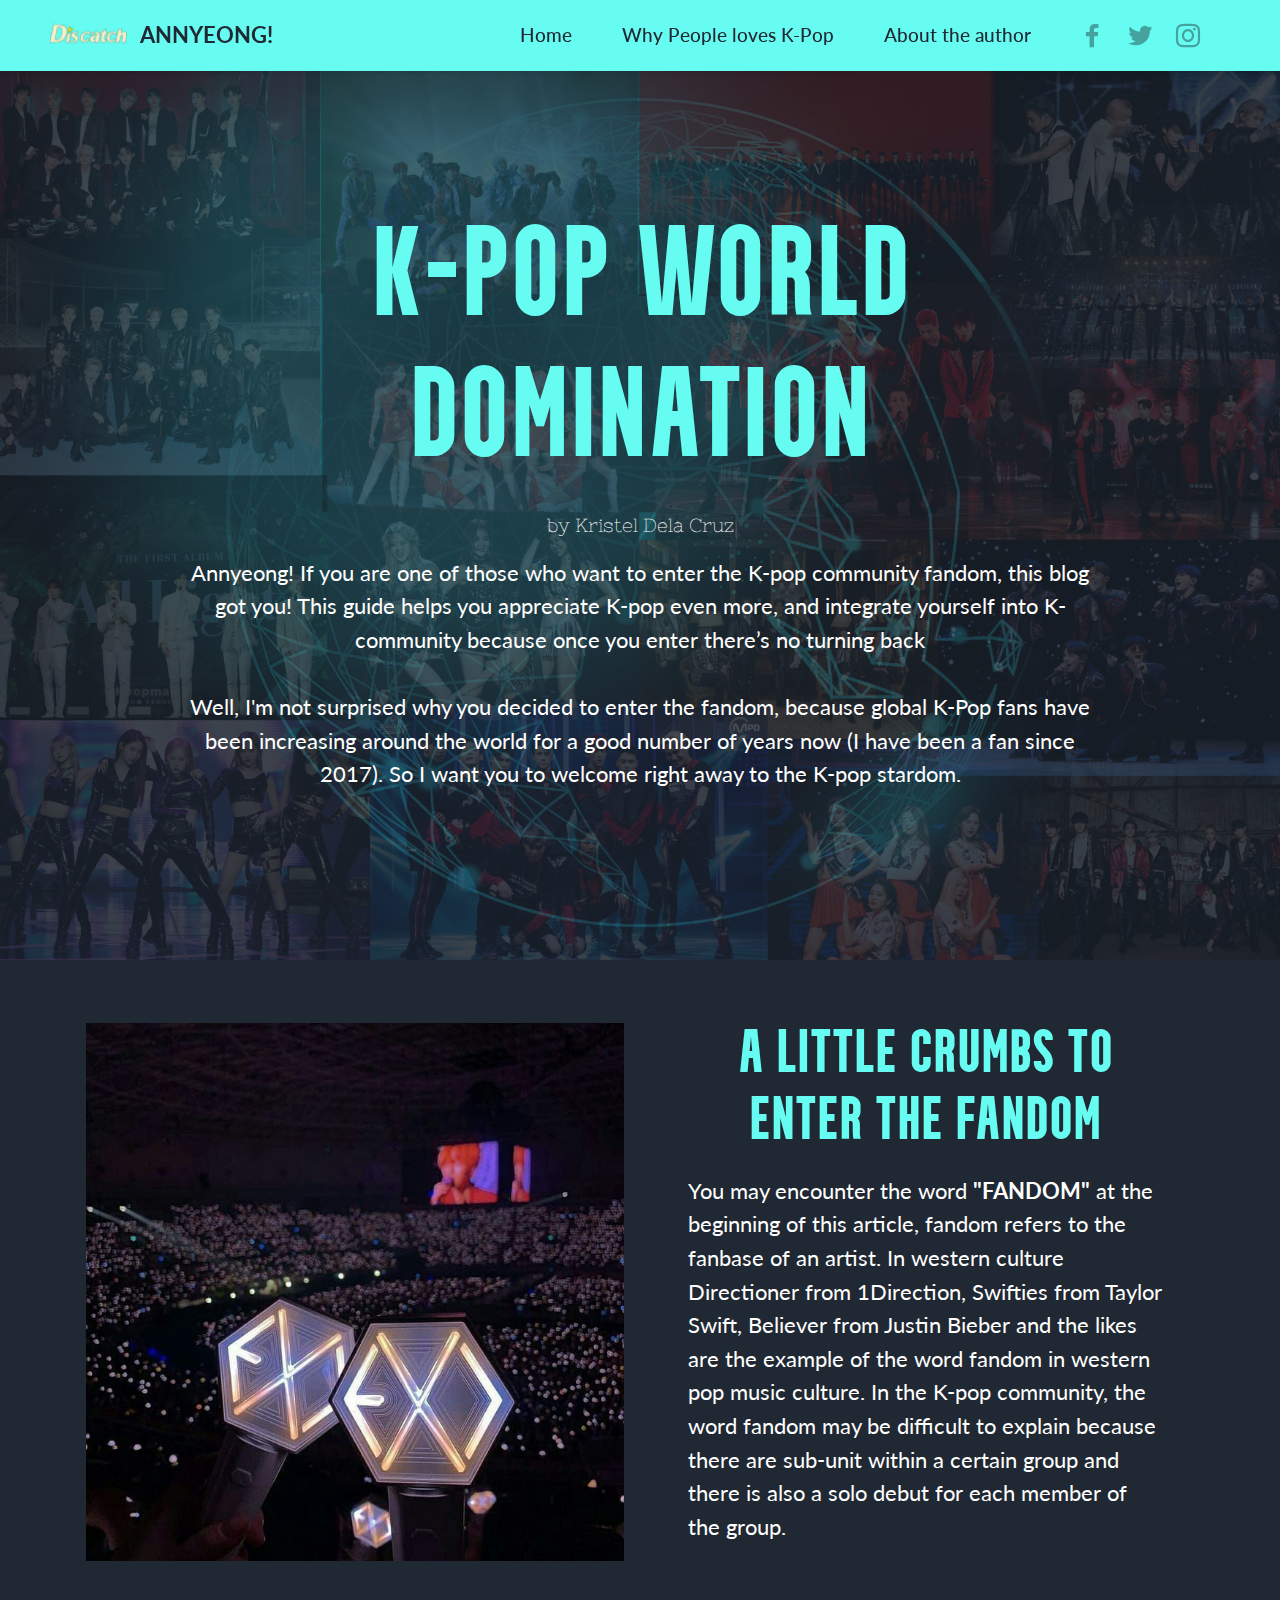
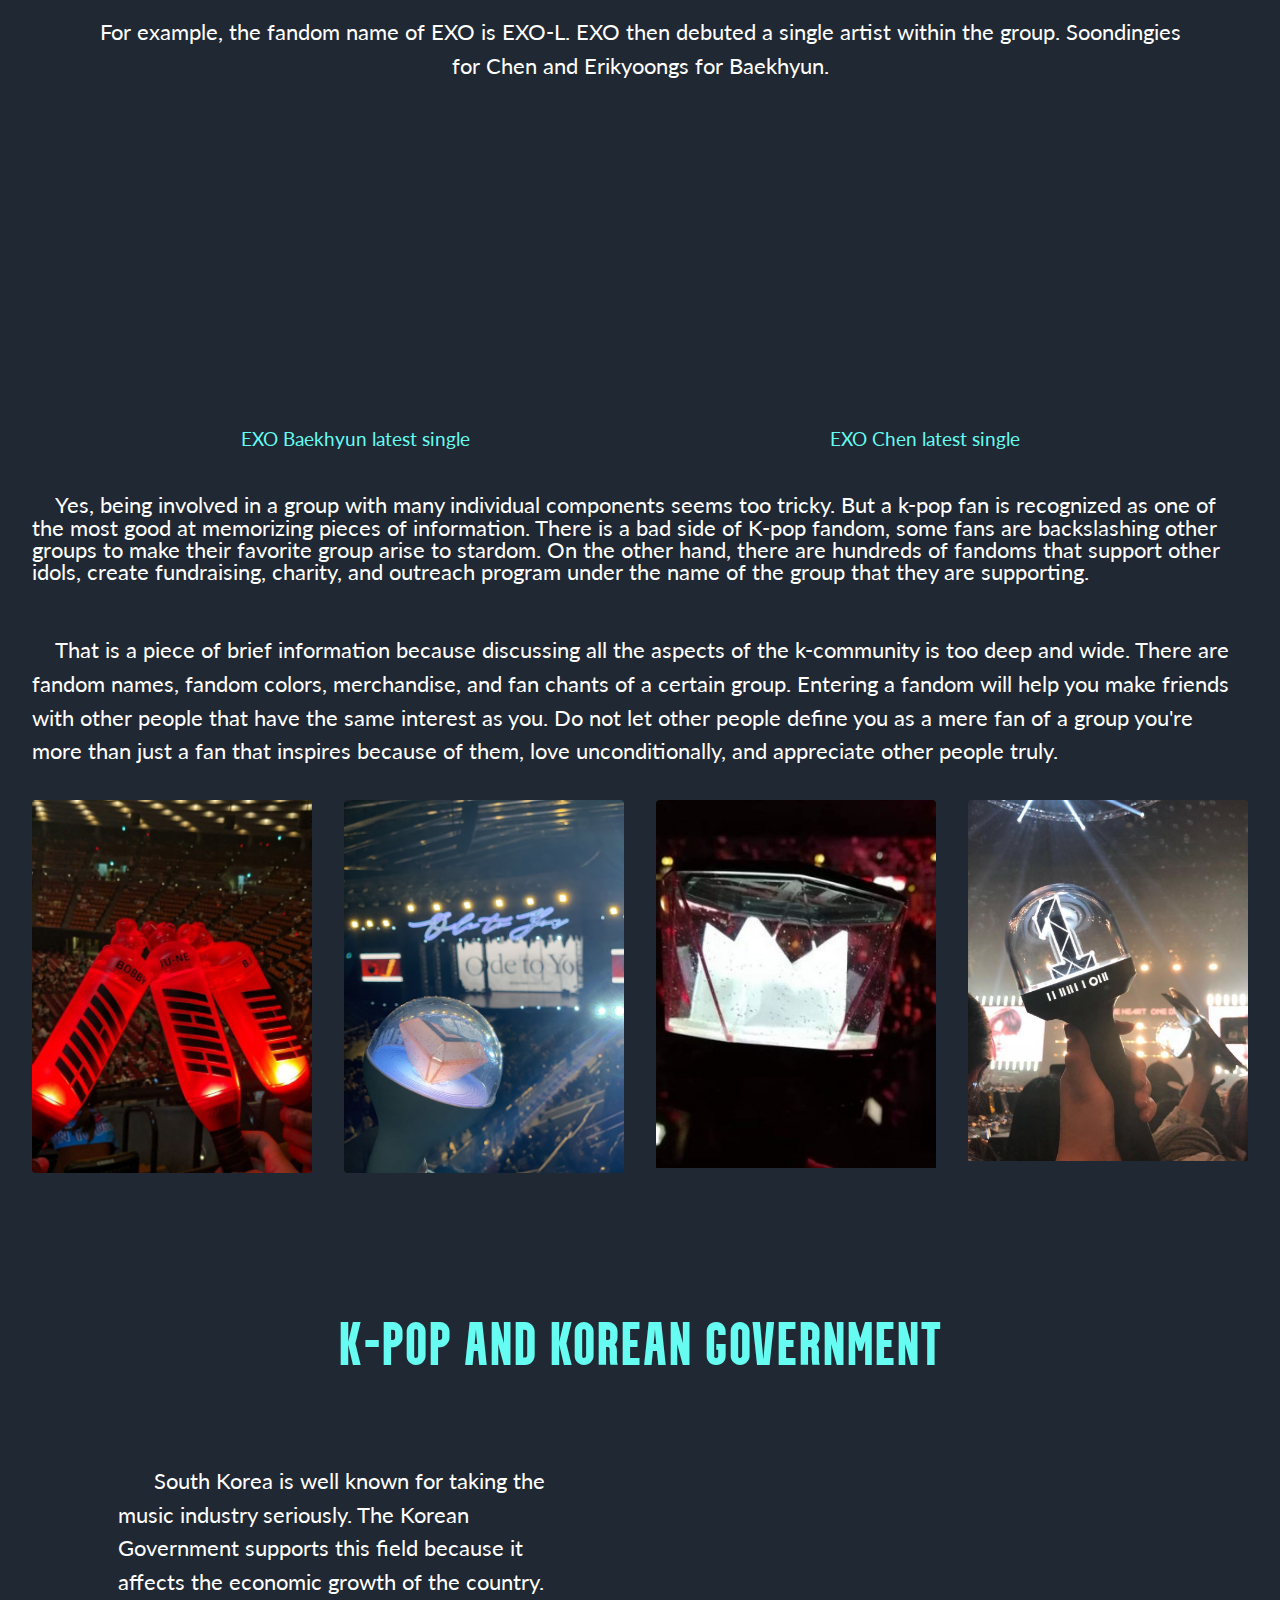
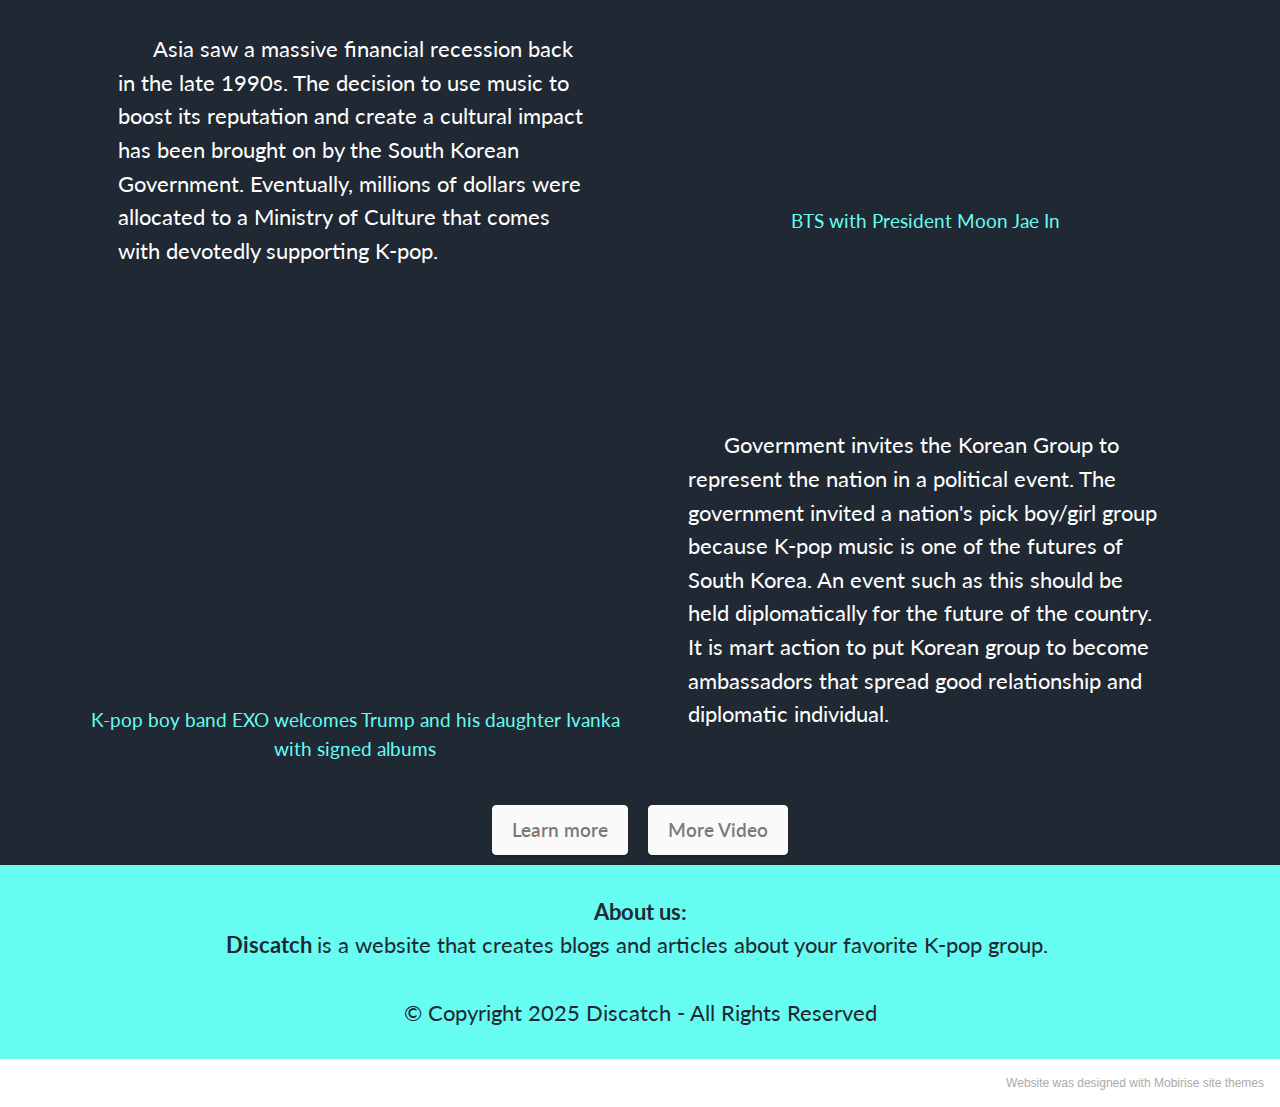
==== index.html @ 92b26554 "create github pages" ====
<!DOCTYPE html>
<html  >
<head>
  <!-- Site made with Mobirise Website Builder v5.3.5, https://mobirise.com -->
  <meta charset="UTF-8">
  <meta http-equiv="X-UA-Compatible" content="IE=edge">
  <meta name="generator" content="Mobirise v5.3.5, mobirise.com">
  <meta name="viewport" content="width=device-width, initial-scale=1, minimum-scale=1">
  <link rel="shortcut icon" href="assets/images/untitled-1-78x59.png" type="image/x-icon">
  <meta name="description" content="">
  
  
  <title>Home</title>
  <link rel="stylesheet" href="assets/tether/tether.min.css">
  <link rel="stylesheet" href="assets/bootstrap/css/bootstrap.min.css">
  <link rel="stylesheet" href="assets/bootstrap/css/bootstrap-grid.min.css">
  <link rel="stylesheet" href="assets/bootstrap/css/bootstrap-reboot.min.css">
  <link rel="stylesheet" href="assets/dropdown/css/style.css">
  <link rel="stylesheet" href="assets/socicon/css/styles.css">
  <link rel="stylesheet" href="assets/theme/css/style.css">
  <link href="assets/fonts/style.css" rel="stylesheet">
  <link rel="preload" href="https://fonts.googleapis.com/css?family=Nixie+One:400&display=swap" as="style" onload="this.onload=null;this.rel='stylesheet'">
  <noscript><link rel="stylesheet" href="https://fonts.googleapis.com/css?family=Nixie+One:400&display=swap"></noscript>
  <link rel="preload" href="https://fonts.googleapis.com/css?family=Lato:100,100i,300,300i,400,400i,700,700i,900,900i&display=swap" as="style" onload="this.onload=null;this.rel='stylesheet'">
  <noscript><link rel="stylesheet" href="https://fonts.googleapis.com/css?family=Lato:100,100i,300,300i,400,400i,700,700i,900,900i&display=swap"></noscript>
  <link rel="preload" as="style" href="assets/mobirise/css/mbr-additional.css"><link rel="stylesheet" href="assets/mobirise/css/mbr-additional.css" type="text/css">
  
  
  
  
</head>
<body>
  
  <section class="menu menu1 cid-svBrUiDhOz" once="menu" id="menu1-0">
    

    <nav class="navbar navbar-dropdown navbar-fixed-top navbar-expand-lg">
        <div class="container-fluid">
            <div class="navbar-brand">
                <span class="navbar-logo">
                    <a href="https://mobiri.se">
                        <img src="assets/images/untitled-1-78x59.png" alt="Mobirise" style="height: 3rem;">
                    </a>
                </span>
                <span class="navbar-caption-wrap"><a class="navbar-caption text-primary display-7" href="https://mobiri.se">ANNYEONG!</a></span>
            </div>
            <button class="navbar-toggler" type="button" data-toggle="collapse" data-target="#navbarSupportedContent" aria-controls="navbarNavAltMarkup" aria-expanded="false" aria-label="Toggle navigation">
                <div class="hamburger">
                    <span></span>
                    <span></span>
                    <span></span>
                    <span></span>
                </div>
            </button>
            <div class="collapse navbar-collapse" id="navbarSupportedContent">
                <ul class="navbar-nav nav-dropdown nav-right" data-app-modern-menu="true"><li class="nav-item"><a class="nav-link link text-primary display-4" href="index.html">Home</a></li>
                    <li class="nav-item"><a class="nav-link link text-primary display-4" href="page1.html">Why People loves K-Pop</a></li>
                    <li class="nav-item"><a class="nav-link link text-primary display-4" href="page2.html">About the author</a>
                    </li></ul>
                <div class="icons-menu">
                    <a class="iconfont-wrapper" href="https://www.facebook.com/kristelann.delacruz.7/" target="_blank">
                        <span class="p-2 mbr-iconfont socicon-facebook socicon"></span>
                    </a>
                    <a class="iconfont-wrapper" href="https://twitter.com/ooh_telly" target="_blank">
                        <span class="p-2 mbr-iconfont socicon-twitter socicon"></span>
                    </a>
                    <a class="iconfont-wrapper" href="https://www.instagram.com/ooh_telly/" target="_blank">
                        <span class="p-2 mbr-iconfont socicon-instagram socicon"></span>
                    </a>
                    
                </div>
                
            </div>
        </div>
    </nav>
</section>

<section class="header13 cid-svBrY1LRWB mbr-fullscreen" id="header13-1">

    

    <div class="mbr-overlay" style="opacity: 0.7; background-color: rgb(32, 40, 51);"></div>

    <div class="align-center container">
        <div class="row justify-content-center">
            <div class="col-12 col-lg-10">
                <h1 class="mbr-section-title mbr-fonts-style mb-3 display-1"><strong>K-POP WORLD DOMINATION</strong></h1>
                <h2 class="mbr-section-subtitle mbr-fonts-style mb-3 display-5">by Kristel Dela Cruz</h2>
                <p class="mbr-text mbr-fonts-style mb-3 display-7">Annyeong! If you are one of those who want to enter the K-pop community fandom, this blog got you! This guide helps you appreciate K-pop even more, and integrate yourself into K-community because once you enter there’s no turning back<br><br>	Well, I'm not surprised why you decided to enter the fandom, because global K-Pop fans have been increasing around the world for a good number of years now (I have been a fan since 2017). So I want you to welcome right away to the K-pop stardom.</p>
                
                
            </div>
        </div>
    </div>
</section>

<section class="image1 cid-svWjV3F7Pj" id="image1-8">
    

    

    <div class="container">
        <div class="row align-items-center">
            <div class="col-12 col-lg-6">
                <div class="image-wrapper">
                    <img src="assets/images/f3f3897c3573fe9ae7c4504aaddc9531-736x736.jpg" alt="Mobirise">
                    
                </div>
            </div>
            <div class="col-12 col-lg">
                <div class="text-wrapper">
                    <h3 class="mbr-section-title mbr-fonts-style mb-3 display-2"><strong>A LITTLE CRUMBS TO ENTER THE FANDOM</strong></h3>
                    <p class="mbr-text mbr-fonts-style display-7">You may encounter the word <strong>"FANDOM"</strong> at the beginning of this article, fandom refers to the fanbase of an artist. In western culture Directioner from 1Direction, Swifties from Taylor Swift, Believer from Justin Bieber and the likes are the example of the word fandom in western pop music culture. In the K-pop community, the word fandom may be difficult to explain because there are sub-unit within a certain group and there is also a solo debut for each member of the group.&nbsp;</p>
                </div>
            </div>
        </div>
    </div>
</section>

<section class="video3 cid-svWmVgVjGH" id="video3-c">
    
    
    <div class="container">
        <div class="mbr-section-head">
            
            <h5 class="mbr-section-subtitle mbr-fonts-style mb-0 mt-2 display-7">For example, the fandom name of EXO is EXO-L. EXO then debuted a single artist within the group. Soondingies for Chen and Erikyoongs for Baekhyun.</h5>
        </div>
        <div class="row mt-4">
            <div class="col-12 col-md-6 video-block">
                <div class="video-wrapper"><iframe class="mbr-embedded-video" src="https://www.youtube.com/embed/8M3WUaeIbOk?rel=0&amp;amp;showinfo=0&amp;autoplay=0&amp;loop=1&amp;playlist=8M3WUaeIbOk" width="1280" height="720" frameborder="0" allowfullscreen></iframe></div>
                <p class="mbr-text pt-2 mbr-fonts-style display-4">
                    EXO Baekhyun latest single</p>
            </div>
            <div class="col-12 col-md-6 video-block">
                <div class="video-wrapper"><iframe class="mbr-embedded-video" src="https://www.youtube.com/embed/qJf8Ef4pqQk?rel=0&amp;amp;showinfo=0&amp;autoplay=0&amp;loop=1&amp;playlist=qJf8Ef4pqQk" width="1280" height="720" frameborder="0" allowfullscreen></iframe></div>
                <p class="mbr-text pt-2 mbr-fonts-style display-4">
                    EXO Chen latest single</p>
            </div>
        </div>
    </div>
</section>

<section class="gallery3 cid-svWs41wv41" id="gallery3-d">
    
    
    <div class="container-fluid">
        <div class="mbr-section-head">
            
            <h5 class="mbr-section-subtitle mbr-fonts-style align-center mb-0 mt-2 display-7"><p>&nbsp;&nbsp;&nbsp;&nbsp;Yes, being involved in a group with many individual components seems too tricky. But a k-pop fan is recognized as one of the most good at memorizing pieces of information. There is a bad side of K-pop fandom, some fans are backslashing other groups to make their favorite group arise to stardom. On the other hand, there are hundreds of fandoms that support other idols, create fundraising, charity, and outreach program under the name of the group that they are supporting.</p><div><span style="white-space:pre">	</span></div><div>&nbsp;&nbsp;&nbsp;&nbsp;That is a piece of brief information because discussing all the aspects of the k-community is too deep and wide. There are fandom names, fandom colors, merchandise, and fan chants of a certain group.  Entering a fandom will help you make friends with other people that have the same interest as you. Do not let other people define you as a mere fan of a group you're more than just a fan that inspires because of them, love unconditionally, and appreciate other people truly.&nbsp;</div><p></p></h5>
        </div>
        <div class="row mt-4">
            <div class="item features-image сol-12 col-md-6 col-lg-3">
                <div class="item-wrapper">
                    <div class="item-img">
                        <img src="assets/images/wp7427316-608x811.jpg" alt="">
                    </div>
                    
                    
                </div>
            </div>
            <div class="item features-image сol-12 col-md-6 col-lg-3">
                <div class="item-wrapper">
                    <div class="item-img">
                        <img src="assets/images/8ceed5da19e40e22422a8d6b9e5a22ad-608x811.jpg" alt="">
                    </div>
                    
                    
                </div>
            </div>
            <div class="item features-image сol-12 col-md-6 col-lg-3">
                <div class="item-wrapper">
                    <div class="item-img">
                        <img src="assets/images/167c610803f5c0187dfb74832e70ea9a5b2fea98r1-1080-1080v2-hq-2-608x608.jpeg" alt="">
                    </div>
                    
                    
                </div>
            </div>
            <div class="item features-image сol-12 col-md-6 col-lg-3">
                <div class="item-wrapper">
                    <div class="item-img">
                        <img src="assets/images/wts-wanna-one-lightstick-1538977198-714f5260-progressive-608x608.jpeg" alt="" title="">
                    </div>
                    
                    
                </div>
            </div>
        </div>
    </div>
</section>

<section class="video5 cid-svYtYkyeRp" id="video5-z">
    
    
    <div class="container">
        <div class="title-wrapper mb-5">
            <h4 class="mbr-section-title mbr-fonts-style mb-0 display-2"><strong>K-POP AND KOREAN GOVERNMENT</strong></h4>
        </div>
        <div class="row align-items-center">
            <div class="col-12 col-lg-6 video-block">
                <div class="video-wrapper"><iframe class="mbr-embedded-video" src="https://www.youtube.com/embed/L5tKbTFpS7Y?rel=0&amp;amp;showinfo=0&amp;autoplay=0&amp;loop=1&amp;playlist=L5tKbTFpS7Y" width="1280" height="720" frameborder="0" allowfullscreen></iframe></div>
                <p class="mbr-description pt-2 mbr-fonts-style display-4">
                    BTS with President Moon Jae In</p>
            </div>
            <div class="col-12 col-lg">
                <div class="text-wrapper">
                    
                    <p class="mbr-text mbr-fonts-style display-7">&nbsp; &nbsp; &nbsp; South Korea is well known for taking the music industry seriously. The Korean Government supports this field because it affects the economic growth of the country.
<br>
<br>&nbsp; &nbsp; &nbsp; Asia saw a massive financial recession back in the late 1990s. The decision to use music to boost its reputation and create a cultural impact has been brought on by the South Korean Government. Eventually, millions of dollars were allocated to a Ministry of Culture that comes with devotedly supporting K-pop.</p>
                </div>
            </div>
        </div>
    </div>
</section>

<section class="video4 cid-svYtYD25E1" id="video4-10">
    
    
    <div class="container">
        <div class="title-wrapper mb-5">
            
        </div>
        <div class="row align-items-center">
            <div class="col-12 col-lg-6 video-block">
                <div class="video-wrapper"><iframe class="mbr-embedded-video" src="https://www.youtube.com/embed/AbxM3Yg53zI?rel=0&amp;amp;showinfo=0&amp;autoplay=0&amp;loop=1&amp;playlist=AbxM3Yg53zI" width="1280" height="720" frameborder="0" allowfullscreen></iframe></div>
                <p class="mbr-description pt-2 mbr-fonts-style display-4">
                    K-pop boy band EXO welcomes Trump and his daughter Ivanka with signed albums</p>
            </div>
            <div class="col-12 col-lg">
                <div class="text-wrapper">
                    
                    <p class="mbr-text mbr-fonts-style display-7">&nbsp; &nbsp; &nbsp; Government invites the Korean Group to represent the nation in a political event. The government invited a nation's pick boy/girl group because K-pop music is one of the futures of South Korea. An event such as this should be held diplomatically for the future of the country. It is mart action to put Korean group to become ambassadors that spread good relationship and diplomatic individual.</p>
                </div>
            </div>
        </div>
    </div>
</section>

<section class="content11 cid-sw7DfxRrBu" id="content11-1s">
    
    <div class="container">
        <div class="row justify-content-center">
            <div class="col-md-12 col-lg-10">
                <div class="mbr-section-btn align-center"><a class="btn btn-white display-4" href="https://www.tripzilla.com/korean-government-k-pop/110010" target="_blank">Learn more</a> 
                    <a class="btn btn-white display-4" href="https://www.youtube.com/watch?v=-bbfFf07WNw" target="_blank">More Video</a></div>
            </div>
        </div>
    </div>
</section>

<section class="footer7 cid-sw7EQXYYhL" once="footers" id="footer7-1t">

    

    

    <div class="container">
        <div class="media-container-row align-center mbr-white">
            <div class="col-12">
                <p class="mbr-text mb-0 mbr-fonts-style display-7"><strong>About us:</strong><br><strong>Discatch </strong>is a website that creates blogs and articles about your favorite K-pop group.&nbsp;<br><br>© Copyright 2025 Discatch - All Rights Reserved
                </p>
            </div>
        </div>
    </div>
</section><section style="background-color: #fff; font-family: -apple-system, BlinkMacSystemFont, 'Segoe UI', 'Roboto', 'Helvetica Neue', Arial, sans-serif; color:#aaa; font-size:12px; padding: 0; align-items: center; display: flex;"><a href="https://mobirise.site/c" style="flex: 1 1; height: 3rem; padding-left: 1rem;"></a><p style="flex: 0 0 auto; margin:0; padding-right:1rem;"><a href="https://mobirise.site/s" style="color:#aaa;">Website</a> was designed with Mobirise site themes</p></section><script src="assets/web/assets/jquery/jquery.min.js"></script>  <script src="assets/popper/popper.min.js"></script>  <script src="assets/tether/tether.min.js"></script>  <script src="assets/bootstrap/js/bootstrap.min.js"></script>  <script src="assets/smoothscroll/smooth-scroll.js"></script>  <script src="assets/dropdown/js/nav-dropdown.js"></script>  <script src="assets/dropdown/js/navbar-dropdown.js"></script>  <script src="assets/touchswipe/jquery.touch-swipe.min.js"></script>  <script src="assets/playervimeo/vimeo_player.js"></script>  <script src="assets/theme/js/script.js"></script>  
  
  
</body>
</html>
---- assets/dropdown/css/style.css ----
.navbar-dropdown {
  left: 0;
  padding: 0;
  position: absolute;
  right: 0;
  top: 0;
  transition: all 0.45s ease;
  z-index: 1030;
  background: #282828; }
  .navbar-dropdown .navbar-logo {
    margin-right: 0.8rem;
    transition: margin 0.3s ease-in-out;
    vertical-align: middle; }
    .navbar-dropdown .navbar-logo img {
      height: 3.125rem;
      transition: all 0.3s ease-in-out; }
    .navbar-dropdown .navbar-logo.mbr-iconfont {
      font-size: 3.125rem;
      line-height: 3.125rem; }
  .navbar-dropdown .navbar-caption {
    font-weight: 700;
    white-space: normal;
    vertical-align: -4px;
    line-height: 3.125rem !important; }
    .navbar-dropdown .navbar-caption, .navbar-dropdown .navbar-caption:hover {
      color: inherit;
      text-decoration: none; }
  .navbar-dropdown .mbr-iconfont + .navbar-caption {
    vertical-align: -1px; }
  .navbar-dropdown.navbar-fixed-top {
    position: fixed; }
  .navbar-dropdown .navbar-brand span {
    vertical-align: -4px; }
  .navbar-dropdown.bg-color.transparent {
    background: none; }
  .navbar-dropdown.navbar-short .navbar-brand {
    padding: 0.625rem 0; }
    .navbar-dropdown.navbar-short .navbar-brand span {
      vertical-align: -1px; }
  .navbar-dropdown.navbar-short .navbar-caption {
    line-height: 2.375rem !important;
    vertical-align: -2px; }
  .navbar-dropdown.navbar-short .navbar-logo {
    margin-right: 0.5rem; }
    .navbar-dropdown.navbar-short .navbar-logo img {
      height: 2.375rem; }
    .navbar-dropdown.navbar-short .navbar-logo.mbr-iconfont {
      font-size: 2.375rem;
      line-height: 2.375rem; }
  .navbar-dropdown.navbar-short .mbr-table-cell {
    height: 3.625rem; }
  .navbar-dropdown .navbar-close {
    left: 0.6875rem;
    position: fixed;
    top: 0.75rem;
    z-index: 1000; }
  .navbar-dropdown .hamburger-icon {
    content: "";
    display: inline-block;
    vertical-align: middle;
    width: 16px;
    -webkit-box-shadow: 0 -6px 0 1px #282828,0 0 0 1px #282828,0 6px 0 1px #282828;
    -moz-box-shadow: 0 -6px 0 1px #282828,0 0 0 1px #282828,0 6px 0 1px #282828;
    box-shadow: 0 -6px 0 1px #282828,0 0 0 1px #282828,0 6px 0 1px #282828; }

.dropdown-menu .dropdown-toggle[data-toggle="dropdown-submenu"]::after {
  border-bottom: 0.35em solid transparent;
  border-left: 0.35em solid;
  border-right: 0;
  border-top: 0.35em solid transparent;
  margin-left: 0.3rem; }

.dropdown-menu .dropdown-item:focus {
  outline: 0; }

.nav-dropdown {
  font-size: 0.75rem;
  font-weight: 500;
  height: auto !important; }
  .nav-dropdown .nav-btn {
    padding-left: 1rem; }
  .nav-dropdown .link {
    margin: .667em 1.667em;
    font-weight: 500;
    padding: 0;
    transition: color .2s ease-in-out; }
    .nav-dropdown .link.dropdown-toggle {
      margin-right: 2.583em; }
      .nav-dropdown .link.dropdown-toggle::after {
        margin-left: .25rem;
        border-top: 0.35em solid;
        border-right: 0.35em solid transparent;
        border-left: 0.35em solid transparent;
        border-bottom: 0; }
      .nav-dropdown .link.dropdown-toggle[aria-expanded="true"] {
        margin: 0;
        padding: 0.667em 3.263em  0.667em 1.667em; }
  .nav-dropdown .link::after,
  .nav-dropdown .dropdown-item::after {
    color: inherit; }
  .nav-dropdown .btn {
    font-size: 0.75rem;
    font-weight: 700;
    letter-spacing: 0;
    margin-bottom: 0;
    padding-left: 1.25rem;
    padding-right: 1.25rem; }
  .nav-dropdown .dropdown-menu {
    border-radius: 0;
    border: 0;
    left: 0;
    margin: 0;
    padding-bottom: 1.25rem;
    padding-top: 1.25rem;
    position: relative; }
  .nav-dropdown .dropdown-submenu {
    margin-left: 0.125rem;
    top: 0; }
  .nav-dropdown .dropdown-item {
    font-weight: 500;
    line-height: 2;
    padding: 0.3846em 4.615em 0.3846em 1.5385em;
    position: relative;
    transition: color .2s ease-in-out, background-color .2s ease-in-out; }
    .nav-dropdown .dropdown-item::after {
      margin-top: -0.3077em;
      position: absolute;
      right: 1.1538em;
      top: 50%; }
    .nav-dropdown .dropdown-item:focus, .nav-dropdown .dropdown-item:hover {
      background: none; }

@media (max-width: 767px) {
  .nav-dropdown.navbar-toggleable-sm {
    bottom: 0;
    display: none;
    left: 0;
    overflow-x: hidden;
    position: fixed;
    top: 0;
    transform: translateX(-100%);
    -ms-transform: translateX(-100%);
    -webkit-transform: translateX(-100%);
    width: 18.75rem;
    z-index: 999; } }
.nav-dropdown.navbar-toggleable-xl {
  bottom: 0;
  display: none;
  left: 0;
  overflow-x: hidden;
  position: fixed;
  top: 0;
  transform: translateX(-100%);
  -ms-transform: translateX(-100%);
  -webkit-transform: translateX(-100%);
  width: 18.75rem;
  z-index: 999; }

.nav-dropdown-sm {
  display: block !important;
  overflow-x: hidden;
  overflow: auto;
  padding-top: 3.875rem; }
  .nav-dropdown-sm::after {
    content: "";
    display: block;
    height: 3rem;
    width: 100%; }
  .nav-dropdown-sm.collapse.in ~ .navbar-close {
    display: block !important; }
  .nav-dropdown-sm.collapsing, .nav-dropdown-sm.collapse.in {
    transform: translateX(0);
    -ms-transform: translateX(0);
    -webkit-transform: translateX(0);
    transition: all 0.25s ease-out;
    -webkit-transition: all 0.25s ease-out;
    background: #282828; }
  .nav-dropdown-sm.collapsing[aria-expanded="false"] {
    transform: translateX(-100%);
    -ms-transform: translateX(-100%);
    -webkit-transform: translateX(-100%); }
  .nav-dropdown-sm .nav-item {
    display: block;
    margin-left: 0 !important;
    padding-left: 0; }
  .nav-dropdown-sm .link,
  .nav-dropdown-sm .dropdown-item {
    border-top: 1px dotted rgba(255, 255, 255, 0.1);
    font-size: 0.8125rem;
    line-height: 1.6;
    margin: 0 !important;
    padding: 0.875rem 2.4rem 0.875rem 1.5625rem !important;
    position: relative;
    white-space: normal; }
    .nav-dropdown-sm .link:focus, .nav-dropdown-sm .link:hover,
    .nav-dropdown-sm .dropdown-item:focus,
    .nav-dropdown-sm .dropdown-item:hover {
      background: rgba(0, 0, 0, 0.2) !important;
      color: #c0a375; }
  .nav-dropdown-sm .nav-btn {
    position: relative;
    padding: 1.5625rem 1.5625rem 0 1.5625rem; }
    .nav-dropdown-sm .nav-btn::before {
      border-top: 1px dotted rgba(255, 255, 255, 0.1);
      content: "";
      left: 0;
      position: absolute;
      top: 0;
      width: 100%; }
    .nav-dropdown-sm .nav-btn + .nav-btn {
      padding-top: 0.625rem; }
      .nav-dropdown-sm .nav-btn + .nav-btn::before {
        display: none; }
  .nav-dropdown-sm .btn {
    padding: 0.625rem 0; }
  .nav-dropdown-sm .dropdown-toggle[data-toggle="dropdown-submenu"]::after {
    margin-left: .25rem;
    border-top: 0.35em solid;
    border-right: 0.35em solid transparent;
    border-left: 0.35em solid transparent;
    border-bottom: 0; }
  .nav-dropdown-sm .dropdown-toggle[data-toggle="dropdown-submenu"][aria-expanded="true"]::after {
    border-top: 0;
    border-right: 0.35em solid transparent;
    border-left: 0.35em solid transparent;
    border-bottom: 0.35em solid; }
  .nav-dropdown-sm .dropdown-menu {
    margin: 0;
    padding: 0;
    position: relative;
    top: 0;
    left: 0;
    width: 100%;
    border: 0;
    float: none;
    border-radius: 0;
    background: none; }
  .nav-dropdown-sm .dropdown-submenu {
    left: 100%;
    margin-left: 0.125rem;
    margin-top: -1.25rem;
    top: 0; }

.navbar-toggleable-sm .nav-dropdown .dropdown-menu {
  position: absolute; }

.navbar-toggleable-sm .nav-dropdown .dropdown-submenu {
  left: 100%;
  margin-left: 0.125rem;
  margin-top: -1.25rem;
  top: 0; }

.navbar-toggleable-sm.opened .nav-dropdown .dropdown-menu {
  position: relative; }

.navbar-toggleable-sm.opened .nav-dropdown .dropdown-submenu {
  left: 0;
  margin-left: 00rem;
  margin-top: 0rem;
  top: 0; }

.is-builder .nav-dropdown.collapsing {
  transition: none !important; }

/*# sourceMappingURL=style.css.map */
---- assets/socicon/css/styles.css ----
@charset "UTF-8";

@font-face {
  font-family: 'Socicon';
  src:  url('../fonts/socicon.eot');
  src:  url('../fonts/socicon.eot?#iefix') format('embedded-opentype'),
    url('../fonts/socicon.woff2') format('woff2'),
    url('../fonts/socicon.ttf') format('truetype'),
    url('../fonts/socicon.woff') format('woff'),
    url('../fonts/socicon.svg#socicon') format('svg');
  font-weight: normal;
  font-style: normal;
  font-display: swap;
}

[data-icon]:before {
  font-family: "socicon" !important;
  content: attr(data-icon);
  font-style: normal !important;
  font-weight: normal !important;
  font-variant: normal !important;
  text-transform: none !important;
  speak: none;
  line-height: 1;
  -webkit-font-smoothing: antialiased;
  -moz-osx-font-smoothing: grayscale;
}

[class^="socicon-"], [class*=" socicon-"] {
  /* use !important to prevent issues with browser extensions that change fonts */
  font-family: 'Socicon' !important;
  speak: none;
  font-style: normal;
  font-weight: normal;
  font-variant: normal;
  text-transform: none;
  line-height: 1;

  /* Better Font Rendering =========== */
  -webkit-font-smoothing: antialiased;
  -moz-osx-font-smoothing: grayscale;
}

.socicon-eitaa:before {
  content: "\e97c";
}
.socicon-soroush:before {
  content: "\e97d";
}
.socicon-bale:before {
  content: "\e97e";
}
.socicon-zazzle:before {
  content: "\e97b";
}
.socicon-society6:before {
  content: "\e97a";
}
.socicon-redbubble:before {
  content: "\e979";
}
.socicon-avvo:before {
  content: "\e978";
}
.socicon-stitcher:before {
  content: "\e977";
}
.socicon-googlehangouts:before {
  content: "\e974";
}
.socicon-dlive:before {
  content: "\e975";
}
.socicon-vsco:before {
  content: "\e976";
}
.socicon-flipboard:before {
  content: "\e973";
}
.socicon-ubuntu:before {
  content: "\e958";
}
.socicon-artstation:before {
  content: "\e959";
}
.socicon-invision:before {
  content: "\e95a";
}
.socicon-torial:before {
  content: "\e95b";
}
.socicon-collectorz:before {
  content: "\e95c";
}
.socicon-seenthis:before {
  content: "\e95d";
}
.socicon-googleplaymusic:before {
  content: "\e95e";
}
.socicon-debian:before {
  content: "\e95f";
}
.socicon-filmfreeway:before {
  content: "\e960";
}
.socicon-gnome:before {
  content: "\e961";
}
.socicon-itchio:before {
  content: "\e962";
}
.socicon-jamendo:before {
  content: "\e963";
}
.socicon-mix:before {
  content: "\e964";
}
.socicon-sharepoint:before {
  content: "\e965";
}
.socicon-tinder:before {
  content: "\e966";
}
.socicon-windguru:before {
  content: "\e967";
}
.socicon-cdbaby:before {
  content: "\e968";
}
.socicon-elementaryos:before {
  content: "\e969";
}
.socicon-stage32:before {
  content: "\e96a";
}
.socicon-tiktok:before {
  content: "\e96b";
}
.socicon-gitter:before {
  content: "\e96c";
}
.socicon-letterboxd:before {
  content: "\e96d";
}
.socicon-threema:before {
  content: "\e96e";
}
.socicon-splice:before {
  content: "\e96f";
}
.socicon-metapop:before {
  content: "\e970";
}
.socicon-naver:before {
  content: "\e971";
}
.socicon-remote:before {
  content: "\e972";
}
.socicon-internet:before {
  content: "\e957";
}
.socicon-moddb:before {
  content: "\e94b";
}
.socicon-indiedb:before {
  content: "\e94c";
}
.socicon-traxsource:before {
  content: "\e94d";
}
.socicon-gamefor:before {
  content: "\e94e";
}
.socicon-pixiv:before {
  content: "\e94f";
}
.socicon-myanimelist:before {
  content: "\e950";
}
.socicon-blackberry:before {
  content: "\e951";
}
.socicon-wickr:before {
  content: "\e952";
}
.socicon-spip:before {
  content: "\e953";
}
.socicon-napster:before {
  content: "\e954";
}
.socicon-beatport:before {
  content: "\e955";
}
.socicon-hackerone:before {
  content: "\e956";
}
.socicon-hackernews:before {
  content: "\e946";
}
.socicon-smashwords:before {
  content: "\e947";
}
.socicon-kobo:before {
  content: "\e948";
}
.socicon-bookbub:before {
  content: "\e949";
}
.socicon-mailru:before {
  content: "\e94a";
}
.socicon-gitlab:before {
  content: "\e945";
}
.socicon-instructables:before {
  content: "\e944";
}
.socicon-portfolio:before {
  content: "\e943";
}
.socicon-codered:before {
  content: "\e940";
}
.socicon-origin:before {
  content: "\e941";
}
.socicon-nextdoor:before {
  content: "\e942";
}
.socicon-udemy:before {
  content: "\e93f";
}
.socicon-livemaster:before {
  content: "\e93e";
}
.socicon-crunchbase:before {
  content: "\e93b";
}
.socicon-homefy:before {
  content: "\e93c";
}
.socicon-calendly:before {
  content: "\e93d";
}
.socicon-realtor:before {
  content: "\e90f";
}
.socicon-tidal:before {
  content: "\e910";
}
.socicon-qobuz:before {
  content: "\e911";
}
.socicon-natgeo:before {
  content: "\e912";
}
.socicon-mastodon:before {
  content: "\e913";
}
.socicon-unsplash:before {
  content: "\e914";
}
.socicon-homeadvisor:before {
  content: "\e915";
}
.socicon-angieslist:before {
  content: "\e916";
}
.socicon-codepen:before {
  content: "\e917";
}
.socicon-slack:before {
  content: "\e918";
}
.socicon-openaigym:before {
  content: "\e919";
}
.socicon-logmein:before {
  content: "\e91a";
}
.socicon-fiverr:before {
  content: "\e91b";
}
.socicon-gotomeeting:before {
  content: "\e91c";
}
.socicon-aliexpress:before {
  content: "\e91d";
}
.socicon-guru:before {
  content: "\e91e";
}
.socicon-appstore:before {
  content: "\e91f";
}
.socicon-homes:before {
  content: "\e920";
}
.socicon-zoom:before {
  content: "\e921";
}
.socicon-alibaba:before {
  content: "\e922";
}
.socicon-craigslist:before {
  content: "\e923";
}
.socicon-wix:before {
  content: "\e924";
}
.socicon-redfin:before {
  content: "\e925";
}
.socicon-googlecalendar:before {
  content: "\e926";
}
.socicon-shopify:before {
  content: "\e927";
}
.socicon-freelancer:before {
  content: "\e928";
}
.socicon-seedrs:before {
  content: "\e929";
}
.socicon-bing:before {
  content: "\e92a";
}
.socicon-doodle:before {
  content: "\e92b";
}
.socicon-bonanza:before {
  content: "\e92c";
}
.socicon-squarespace:before {
  content: "\e92d";
}
.socicon-toptal:before {
  content: "\e92e";
}
.socicon-gust:before {
  content: "\e92f";
}
.socicon-ask:before {
  content: "\e930";
}
.socicon-trulia:before {
  content: "\e931";
}
.socicon-loomly:before {
  content: "\e932";
}
.socicon-ghost:before {
  content: "\e933";
}
.socicon-upwork:before {
  content: "\e934";
}
.socicon-fundable:before {
  content: "\e935";
}
.socicon-booking:before {
  content: "\e936";
}
.socicon-googlemaps:before {
  content: "\e937";
}
.socicon-zillow:before {
  content: "\e938";
}
.socicon-niconico:before {
  content: "\e939";
}
.socicon-toneden:before {
  content: "\e93a";
}
.socicon-augment:before {
  content: "\e908";
}
.socicon-bitbucket:before {
  content: "\e909";
}
.socicon-fyuse:before {
  content: "\e90a";
}
.socicon-yt-gaming:before {
  content: "\e90b";
}
.socicon-sketchfab:before {
  content: "\e90c";
}
.socicon-mobcrush:before {
  content: "\e90d";
}
.socicon-microsoft:before {
  content: "\e90e";
}
.socicon-pandora:before {
  content: "\e907";
}
.socicon-messenger:before {
  content: "\e906";
}
.socicon-gamewisp:before {
  content: "\e905";
}
.socicon-bloglovin:before {
  content: "\e904";
}
.socicon-tunein:before {
  content: "\e903";
}
.socicon-gamejolt:before {
  content: "\e901";
}
.socicon-trello:before {
  content: "\e902";
}
.socicon-spreadshirt:before {
  content: "\e900";
}
.socicon-500px:before {
  content: "\e000";
}
.socicon-8tracks:before {
  content: "\e001";
}
.socicon-airbnb:before {
  content: "\e002";
}
.socicon-alliance:before {
  content: "\e003";
}
.socicon-amazon:before {
  content: "\e004";
}
.socicon-amplement:before {
  content: "\e005";
}
.socicon-android:before {
  content: "\e006";
}
.socicon-angellist:before {
  content: "\e007";
}
.socicon-apple:before {
  content: "\e008";
}
.socicon-appnet:before {
  content: "\e009";
}
.socicon-baidu:before {
  content: "\e00a";
}
.socicon-bandcamp:before {
  content: "\e00b";
}
.socicon-battlenet:before {
  content: "\e00c";
}
.socicon-mixer:before {
  content: "\e00d";
}
.socicon-bebee:before {
  content: "\e00e";
}
.socicon-bebo:before {
  content: "\e00f";
}
.socicon-behance:before {
  content: "\e010";
}
.socicon-blizzard:before {
  content: "\e011";
}
.socicon-blogger:before {
  content: "\e012";
}
.socicon-buffer:before {
  content: "\e013";
}
.socicon-chrome:before {
  content: "\e014";
}
.socicon-coderwall:before {
  content: "\e015";
}
.socicon-curse:before {
  content: "\e016";
}
.socicon-dailymotion:before {
  content: "\e017";
}
.socicon-deezer:before {
  content: "\e018";
}
.socicon-delicious:before {
  content: "\e019";
}
.socicon-deviantart:before {
  content: "\e01a";
}
.socicon-diablo:before {
  content: "\e01b";
}
.socicon-digg:before {
  content: "\e01c";
}
.socicon-discord:before {
  content: "\e01d";
}
.socicon-disqus:before {
  content: "\e01e";
}
.socicon-douban:before {
  content: "\e01f";
}
.socicon-draugiem:before {
  content: "\e020";
}
.socicon-dribbble:before {
  content: "\e021";
}
.socicon-drupal:before {
  content: "\e022";
}
.socicon-ebay:before {
  content: "\e023";
}
.socicon-ello:before {
  content: "\e024";
}
.socicon-endomodo:before {
  content: "\e025";
}
.socicon-envato:before {
  content: "\e026";
}
.socicon-etsy:before {
  content: "\e027";
}
.socicon-facebook:before {
  content: "\e028";
}
.socicon-feedburner:before {
  content: "\e029";
}
.socicon-filmweb:before {
  content: "\e02a";
}
.socicon-firefox:before {
  content: "\e02b";
}
.socicon-flattr:before {
  content: "\e02c";
}
.socicon-flickr:before {
  content: "\e02d";
}
.socicon-formulr:before {
  content: "\e02e";
}
.socicon-forrst:before {
  content: "\e02f";
}
.socicon-foursquare:before {
  content: "\e030";
}
.socicon-friendfeed:before {
  content: "\e031";
}
.socicon-github:before {
  content: "\e032";
}
.socicon-goodreads:before {
  content: "\e033";
}
.socicon-google:before {
  content: "\e034";
}
.socicon-googlescholar:before {
  content: "\e035";
}
.socicon-googlegroups:before {
  content: "\e036";
}
.socicon-googlephotos:before {
  content: "\e037";
}
.socicon-googleplus:before {
  content: "\e038";
}
.socicon-grooveshark:before {
  content: "\e039";
}
.socicon-hackerrank:before {
  content: "\e03a";
}
.socicon-hearthstone:before {
  content: "\e03b";
}
.socicon-hellocoton:before {
  content: "\e03c";
}
.socicon-heroes:before {
  content: "\e03d";
}
.socicon-smashcast:before {
  content: "\e03e";
}
.socicon-horde:before {
  content: "\e03f";
}
.socicon-houzz:before {
  content: "\e040";
}
.socicon-icq:before {
  content: "\e041";
}
.socicon-identica:before {
  content: "\e042";
}
.socicon-imdb:before {
  content: "\e043";
}
.socicon-instagram:before {
  content: "\e044";
}
.socicon-issuu:before {
  content: "\e045";
}
.socicon-istock:before {
  content: "\e046";
}
.socicon-itunes:before {
  content: "\e047";
}
.socicon-keybase:before {
  content: "\e048";
}
.socicon-lanyrd:before {
  content: "\e049";
}
.socicon-lastfm:before {
  content: "\e04a";
}
.socicon-line:before {
  content: "\e04b";
}
.socicon-linkedin:before {
  content: "\e04c";
}
.socicon-livejournal:before {
  content: "\e04d";
}
.socicon-lyft:before {
  content: "\e04e";
}
.socicon-macos:before {
  content: "\e04f";
}
.socicon-mail:before {
  content: "\e050";
}
.socicon-medium:before {
  content: "\e051";
}
.socicon-meetup:before {
  content: "\e052";
}
.socicon-mixcloud:before {
  content: "\e053";
}
.socicon-modelmayhem:before {
  content: "\e054";
}
.socicon-mumble:before {
  content: "\e055";
}
.socicon-myspace:before {
  content: "\e056";
}
.socicon-newsvine:before {
  content: "\e057";
}
.socicon-nintendo:before {
  content: "\e058";
}
.socicon-npm:before {
  content: "\e059";
}
.socicon-odnoklassniki:before {
  content: "\e05a";
}
.socicon-openid:before {
  content: "\e05b";
}
.socicon-opera:before {
  content: "\e05c";
}
.socicon-outlook:before {
  content: "\e05d";
}
.socicon-overwatch:before {
  content: "\e05e";
}
.socicon-patreon:before {
  content: "\e05f";
}
.socicon-paypal:before {
  content: "\e060";
}
.socicon-periscope:before {
  content: "\e061";
}
.socicon-persona:before {
  content: "\e062";
}
.socicon-pinterest:before {
  content: "\e063";
}
.socicon-play:before {
  content: "\e064";
}
.socicon-player:before {
  content: "\e065";
}
.socicon-playstation:before {
  content: "\e066";
}
.socicon-pocket:before {
  content: "\e067";
}
.socicon-qq:before {
  content: "\e068";
}
.socicon-quora:before {
  content: "\e069";
}
.socicon-raidcall:before {
  content: "\e06a";
}
.socicon-ravelry:before {
  content: "\e06b";
}
.socicon-reddit:before {
  content: "\e06c";
}
.socicon-renren:before {
  content: "\e06d";
}
.socicon-researchgate:before {
  content: "\e06e";
}
.socicon-residentadvisor:before {
  content: "\e06f";
}
.socicon-reverbnation:before {
  content: "\e070";
}
.socicon-rss:before {
  content: "\e071";
}
.socicon-sharethis:before {
  content: "\e072";
}
.socicon-skype:before {
  content: "\e073";
}
.socicon-slideshare:before {
  content: "\e074";
}
.socicon-smugmug:before {
  content: "\e075";
}
.socicon-snapchat:before {
  content: "\e076";
}
.socicon-songkick:before {
  content: "\e077";
}
.socicon-soundcloud:before {
  content: "\e078";
}
.socicon-spotify:before {
  content: "\e079";
}
.socicon-stackexchange:before {
  content: "\e07a";
}
.socicon-stackoverflow:before {
  content: "\e07b";
}
.socicon-starcraft:before {
  content: "\e07c";
}
.socicon-stayfriends:before {
  content: "\e07d";
}
.socicon-steam:before {
  content: "\e07e";
}
.socicon-storehouse:before {
  content: "\e07f";
}
.socicon-strava:before {
  content: "\e080";
}
.socicon-streamjar:before {
  content: "\e081";
}
.socicon-stumbleupon:before {
  content: "\e082";
}
.socicon-swarm:before {
  content: "\e083";
}
.socicon-teamspeak:before {
  content: "\e084";
}
.socicon-teamviewer:before {
  content: "\e085";
}
.socicon-technorati:before {
  content: "\e086";
}
.socicon-telegram:before {
  content: "\e087";
}
.socicon-tripadvisor:before {
  content: "\e088";
}
.socicon-tripit:before {
  content: "\e089";
}
.socicon-triplej:before {
  content: "\e08a";
}
.socicon-tumblr:before {
  content: "\e08b";
}
.socicon-twitch:before {
  content: "\e08c";
}
.socicon-twitter:before {
  content: "\e08d";
}
.socicon-uber:before {
  content: "\e08e";
}
.socicon-ventrilo:before {
  content: "\e08f";
}
.socicon-viadeo:before {
  content: "\e090";
}
.socicon-viber:before {
  content: "\e091";
}
.socicon-viewbug:before {
  content: "\e092";
}
.socicon-vimeo:before {
  content: "\e093";
}
.socicon-vine:before {
  content: "\e094";
}
.socicon-vkontakte:before {
  content: "\e095";
}
.socicon-warcraft:before {
  content: "\e096";
}
.socicon-wechat:before {
  content: "\e097";
}
.socicon-weibo:before {
  content: "\e098";
}
.socicon-whatsapp:before {
  content: "\e099";
}
.socicon-wikipedia:before {
  content: "\e09a";
}
.socicon-windows:before {
  content: "\e09b";
}
.socicon-wordpress:before {
  content: "\e09c";
}
.socicon-wykop:before {
  content: "\e09d";
}
.socicon-xbox:before {
  content: "\e09e";
}
.socicon-xing:before {
  content: "\e09f";
}
.socicon-yahoo:before {
  content: "\e0a0";
}
.socicon-yammer:before {
  content: "\e0a1";
}
.socicon-yandex:before {
  content: "\e0a2";
}
.socicon-yelp:before {
  content: "\e0a3";
}
.socicon-younow:before {
  content: "\e0a4";
}
.socicon-youtube:before {
  content: "\e0a5";
}
.socicon-zapier:before {
  content: "\e0a6";
}
.socicon-zerply:before {
  content: "\e0a7";
}
.socicon-zomato:before {
  content: "\e0a8";
}
.socicon-zynga:before {
  content: "\e0a9";
}
---- assets/theme/css/style.css ----
@charset "UTF-8";
section {
  background-color: #ffffff;
}

body {
  font-style: normal;
  line-height: 1.5;
  font-weight: 400;
  color: #232323;
  position: relative;
}

section,
.container,
.container-fluid {
  position: relative;
  word-wrap: break-word;
}

a.mbr-iconfont:hover {
  text-decoration: none;
}

.article .lead p,
.article .lead ul,
.article .lead ol,
.article .lead pre,
.article .lead blockquote {
  margin-bottom: 0;
}

a {
  font-style: normal;
  font-weight: 400;
  cursor: pointer;
}
a, a:hover {
  text-decoration: none;
}

.mbr-section-title {
  font-style: normal;
  line-height: 1.3;
}

.mbr-section-subtitle {
  line-height: 1.3;
}

.mbr-text {
  font-style: normal;
  line-height: 1.7;
}

h1,
h2,
h3,
h4,
h5,
h6,
.display-1,
.display-2,
.display-4,
.display-5,
.display-7,
span,
p,
a {
  line-height: 1;
  word-break: break-word;
  word-wrap: break-word;
  font-weight: 400;
}

b,
strong {
  font-weight: bold;
}

input:-webkit-autofill, input:-webkit-autofill:hover, input:-webkit-autofill:focus, input:-webkit-autofill:active {
  transition-delay: 9999s;
  -webkit-transition-property: background-color, color;
  transition-property: background-color, color;
}

textarea[type=hidden] {
  display: none;
}

section {
  background-position: 50% 50%;
  background-repeat: no-repeat;
  background-size: cover;
}
section .mbr-background-video,
section .mbr-background-video-preview {
  position: absolute;
  bottom: 0;
  left: 0;
  right: 0;
  top: 0;
}

.hidden {
  visibility: hidden;
}

.mbr-z-index20 {
  z-index: 20;
}

/*! Base colors */
.mbr-white {
  color: #ffffff;
}

.mbr-black {
  color: #111111;
}

.mbr-bg-white {
  background-color: #ffffff;
}

.mbr-bg-black {
  background-color: #000000;
}

/*! Text-aligns */
.align-left {
  text-align: left;
}

.align-center {
  text-align: center;
}

.align-right {
  text-align: right;
}

/*! Font-weight  */
.mbr-light {
  font-weight: 300;
}

.mbr-regular {
  font-weight: 400;
}

.mbr-semibold {
  font-weight: 500;
}

.mbr-bold {
  font-weight: 700;
}

/*! Media  */
.media-content {
  flex-basis: 100%;
}

.media-container-row {
  display: flex;
  flex-direction: row;
  flex-wrap: wrap;
  justify-content: center;
  align-content: center;
  align-items: start;
}
.media-container-row .media-size-item {
  width: 400px;
}

.media-container-column {
  display: flex;
  flex-direction: column;
  flex-wrap: wrap;
  justify-content: center;
  align-content: center;
  align-items: stretch;
}
.media-container-column > * {
  width: 100%;
}

@media (min-width: 992px) {
  .media-container-row {
    flex-wrap: nowrap;
  }
}
figure {
  margin-bottom: 0;
  overflow: hidden;
}

figure[mbr-media-size] {
  transition: width 0.1s;
}

img,
iframe {
  display: block;
  width: 100%;
}

.card {
  background-color: transparent;
  border: none;
}

.card-box {
  width: 100%;
}

.card-img {
  text-align: center;
  flex-shrink: 0;
  -webkit-flex-shrink: 0;
}

.media {
  max-width: 100%;
  margin: 0 auto;
}

.mbr-figure {
  align-self: center;
}

.media-container > div {
  max-width: 100%;
}

.mbr-figure img,
.card-img img {
  width: 100%;
}

@media (max-width: 991px) {
  .media-size-item {
    width: auto !important;
  }

  .media {
    width: auto;
  }

  .mbr-figure {
    width: 100% !important;
  }
}
/*! Buttons */
.mbr-section-btn {
  margin-left: -0.6rem;
  margin-right: -0.6rem;
  font-size: 0;
}

.btn {
  font-weight: 600;
  border-width: 1px;
  font-style: normal;
  margin: 0.6rem 0.6rem;
  white-space: normal;
  transition: all 0.2s ease-in-out;
  display: inline-flex;
  align-items: center;
  justify-content: center;
  word-break: break-word;
}

.btn-sm {
  font-weight: 600;
  letter-spacing: 0px;
  transition: all 0.3s ease-in-out;
}

.btn-md {
  font-weight: 600;
  letter-spacing: 0px;
  transition: all 0.3s ease-in-out;
}

.btn-lg {
  font-weight: 600;
  letter-spacing: 0px;
  transition: all 0.3s ease-in-out;
}

.btn-form {
  margin: 0;
}
.btn-form:hover {
  cursor: pointer;
}

nav .mbr-section-btn {
  margin-left: 0rem;
  margin-right: 0rem;
}

/*! Btn icon margin */
.btn .mbr-iconfont,
.btn.btn-sm .mbr-iconfont {
  order: 1;
  cursor: pointer;
  margin-left: 0.5rem;
  vertical-align: sub;
}

.btn.btn-md .mbr-iconfont,
.btn.btn-md .mbr-iconfont {
  margin-left: 0.8rem;
}

.mbr-regular {
  font-weight: 400;
}

.mbr-semibold {
  font-weight: 500;
}

.mbr-bold {
  font-weight: 700;
}

[type=submit] {
  -webkit-appearance: none;
}

/*! Full-screen */
.mbr-fullscreen .mbr-overlay {
  min-height: 100vh;
}

.mbr-fullscreen {
  display: flex;
  display: -moz-flex;
  display: -ms-flex;
  display: -o-flex;
  align-items: center;
  min-height: 100vh;
  padding-top: 3rem;
  padding-bottom: 3rem;
}

/*! Map */
.map {
  height: 25rem;
  position: relative;
}
.map iframe {
  width: 100%;
  height: 100%;
}

/*! Scroll to top arrow */
.mbr-arrow-up {
  bottom: 25px;
  right: 90px;
  position: fixed;
  text-align: right;
  z-index: 5000;
  color: #ffffff;
  font-size: 22px;
}

.mbr-arrow-up a {
  background: rgba(0, 0, 0, 0.2);
  border-radius: 50%;
  color: #fff;
  display: inline-block;
  height: 60px;
  width: 60px;
  border: 2px solid #fff;
  outline-style: none !important;
  position: relative;
  text-decoration: none;
  transition: all 0.3s ease-in-out;
  cursor: pointer;
  text-align: center;
}
.mbr-arrow-up a:hover {
  background-color: rgba(0, 0, 0, 0.4);
}
.mbr-arrow-up a i {
  line-height: 60px;
}

.mbr-arrow-up-icon {
  display: block;
  color: #fff;
}

.mbr-arrow-up-icon::before {
  content: "›";
  display: inline-block;
  font-family: serif;
  font-size: 22px;
  line-height: 1;
  font-style: normal;
  position: relative;
  top: 6px;
  left: -4px;
  transform: rotate(-90deg);
}

/*! Arrow Down */
.mbr-arrow {
  position: absolute;
  bottom: 45px;
  left: 50%;
  width: 60px;
  height: 60px;
  cursor: pointer;
  background-color: rgba(80, 80, 80, 0.5);
  border-radius: 50%;
  transform: translateX(-50%);
}
@media (max-width: 767px) {
  .mbr-arrow {
    display: none;
  }
}
.mbr-arrow > a {
  display: inline-block;
  text-decoration: none;
  outline-style: none;
  -webkit-animation: arrowdown 1.7s ease-in-out infinite;
          animation: arrowdown 1.7s ease-in-out infinite;
  color: #ffffff;
}
.mbr-arrow > a > i {
  position: absolute;
  top: -2px;
  left: 15px;
  font-size: 2rem;
}

#scrollToTop a i::before {
  content: "";
  position: absolute;
  display: block;
  border-bottom: 2.5px solid #fff;
  border-left: 2.5px solid #fff;
  width: 27.8%;
  height: 27.8%;
  left: 50%;
  top: 51%;
  transform: translateY(-30%) translateX(-50%) rotate(135deg);
}

@keyframes arrowdown {
  0% {
    transform: translateY(0px);
  }
  50% {
    transform: translateY(-5px);
  }
  100% {
    transform: translateY(0px);
  }
}
@-webkit-keyframes arrowdown {
  0% {
    transform: translateY(0px);
  }
  50% {
    transform: translateY(-5px);
  }
  100% {
    transform: translateY(0px);
  }
}
@media (max-width: 500px) {
  .mbr-arrow-up {
    left: 0;
    right: 0;
    text-align: center;
  }
}
/*Gradients animation*/
@keyframes gradient-animation {
  from {
    background-position: 0% 100%;
    -webkit-animation-timing-function: ease-in-out;
            animation-timing-function: ease-in-out;
  }
  to {
    background-position: 100% 0%;
    -webkit-animation-timing-function: ease-in-out;
            animation-timing-function: ease-in-out;
  }
}
@-webkit-keyframes gradient-animation {
  from {
    background-position: 0% 100%;
    -webkit-animation-timing-function: ease-in-out;
            animation-timing-function: ease-in-out;
  }
  to {
    background-position: 100% 0%;
    -webkit-animation-timing-function: ease-in-out;
            animation-timing-function: ease-in-out;
  }
}
.bg-gradient {
  background-size: 200% 200%;
  animation: gradient-animation 5s infinite alternate;
  -webkit-animation: gradient-animation 5s infinite alternate;
}

.menu .navbar-brand {
  display: -webkit-flex;
}
.menu .navbar-brand span {
  display: flex;
  display: -webkit-flex;
}
.menu .navbar-brand .navbar-caption-wrap {
  display: -webkit-flex;
}
.menu .navbar-brand .navbar-logo img {
  display: -webkit-flex;
  width: auto;
}
@media (min-width: 768px) and (max-width: 991px) {
  .menu .navbar-toggleable-sm .navbar-nav {
    display: -ms-flexbox;
  }
}
@media (max-width: 991px) {
  .menu .navbar-collapse {
    max-height: 93.5vh;
  }
  .menu .navbar-collapse.show {
    overflow: auto;
  }
}
@media (min-width: 992px) {
  .menu .navbar-nav.nav-dropdown {
    display: -webkit-flex;
  }
  .menu .navbar-toggleable-sm .navbar-collapse {
    display: -webkit-flex !important;
  }
  .menu .collapsed .navbar-collapse {
    max-height: 93.5vh;
  }
  .menu .collapsed .navbar-collapse.show {
    overflow: auto;
  }
}
@media (max-width: 767px) {
  .menu .navbar-collapse {
    max-height: 80vh;
  }
}

.nav-link .mbr-iconfont {
  margin-right: 0.5rem;
}

.navbar {
  display: -webkit-flex;
  -webkit-flex-wrap: wrap;
  -webkit-align-items: center;
  -webkit-justify-content: space-between;
}

.navbar-collapse {
  -webkit-flex-basis: 100%;
  -webkit-flex-grow: 1;
  -webkit-align-items: center;
}

.nav-dropdown .link {
  padding: 0.667em 1.667em !important;
  margin: 0 !important;
}

.nav {
  display: -webkit-flex;
  -webkit-flex-wrap: wrap;
}

.row {
  display: -webkit-flex;
  -webkit-flex-wrap: wrap;
}

.justify-content-center {
  -webkit-justify-content: center;
}

.form-inline {
  display: -webkit-flex;
}

.card-wrapper {
  -webkit-flex: 1;
}

.carousel-control {
  z-index: 10;
  display: -webkit-flex;
}

.carousel-controls {
  display: -webkit-flex;
}

.media {
  display: -webkit-flex;
}

.form-group:focus {
  outline: none;
}

.jq-selectbox__select {
  padding: 7px 0;
  position: relative;
}

.jq-selectbox__dropdown {
  overflow: hidden;
  border-radius: 10px;
  position: absolute;
  top: 100%;
  left: 0 !important;
  width: 100% !important;
}

.jq-selectbox__trigger-arrow {
  right: 0;
  transform: translateY(-50%);
}

.jq-selectbox li {
  padding: 1.07em 0.5em;
}

input[type=range] {
  padding-left: 0 !important;
  padding-right: 0 !important;
}

.modal-dialog,
.modal-content {
  height: 100%;
}

.modal-dialog .carousel-inner {
  height: calc(100vh - 1.75rem);
}
@media (max-width: 575px) {
  .modal-dialog .carousel-inner {
    height: calc(100vh - 1rem);
  }
}

.carousel-item {
  text-align: center;
}

.carousel-item img {
  margin: auto;
}

.navbar-toggler {
  align-self: flex-start;
  padding: 0.25rem 0.75rem;
  font-size: 1.25rem;
  line-height: 1;
  background: transparent;
  border: 1px solid transparent;
  border-radius: 0.25rem;
}

.navbar-toggler:focus,
.navbar-toggler:hover {
  text-decoration: none;
}

.navbar-toggler-icon {
  display: inline-block;
  width: 1.5em;
  height: 1.5em;
  vertical-align: middle;
  content: "";
  background: no-repeat center center;
  background-size: 100% 100%;
}

.navbar-toggler-left {
  position: absolute;
  left: 1rem;
}

.navbar-toggler-right {
  position: absolute;
  right: 1rem;
}

.card-img {
  width: auto;
}

.menu .navbar.collapsed:not(.beta-menu) {
  flex-direction: column;
}

.carousel-item.active,
.carousel-item-next,
.carousel-item-prev {
  display: flex;
}

.note-air-layout .dropup .dropdown-menu,
.note-air-layout .navbar-fixed-bottom .dropdown .dropdown-menu {
  bottom: initial !important;
}

html,
body {
  height: auto;
  min-height: 100vh;
}

.dropup .dropdown-toggle::after {
  display: none;
}

.form-asterisk {
  font-family: initial;
  position: absolute;
  top: -2px;
  font-weight: normal;
}

.form-control-label {
  position: relative;
  cursor: pointer;
  margin-bottom: 0.357em;
  padding: 0;
}

.alert {
  color: #ffffff;
  border-radius: 0;
  border: 0;
  font-size: 1.1rem;
  line-height: 1.5;
  margin-bottom: 1.875rem;
  padding: 1.25rem;
  position: relative;
  text-align: center;
}
.alert.alert-form::after {
  background-color: inherit;
  bottom: -7px;
  content: "";
  display: block;
  height: 14px;
  left: 50%;
  margin-left: -7px;
  position: absolute;
  transform: rotate(45deg);
  width: 14px;
}

.form-control {
  background-color: #ffffff;
  background-clip: border-box;
  color: #232323;
  line-height: 1rem !important;
  height: auto;
  padding: 0.6rem 1.2rem;
  transition: border-color 0.25s ease 0s;
  border: 1px solid transparent !important;
  border-radius: 4px;
  box-shadow: rgba(0, 0, 0, 0.07) 0px 1px 1px 0px, rgba(0, 0, 0, 0.07) 0px 1px 3px 0px, rgba(0, 0, 0, 0.03) 0px 0px 0px 1px;
}
.form-active .form-control:invalid {
  border-color: red;
}

form .row {
  margin-left: -0.6rem;
  margin-right: -0.6rem;
}
form .row [class*=col] {
  padding-left: 0.6rem;
  padding-right: 0.6rem;
}

form .mbr-section-btn {
  margin: 0;
  padding-left: 0.6rem;
  padding-right: 0.6rem;
}

form .btn {
  display: flex;
  padding: 0.6rem 1.2rem;
  margin: 0;
}

form .form-check-input {
  margin-top: 0.5;
}

textarea.form-control {
  line-height: 1.5rem !important;
}

.form-group {
  margin-bottom: 1.2rem;
}

.form-control,
form .btn {
  min-height: 48px;
}

.gdpr-block label span.textGDPR input[name=gdpr] {
  top: 7px;
}

.form-control:focus {
  box-shadow: none;
}

:focus {
  outline: none;
}

.mbr-overlay {
  background-color: #000;
  bottom: 0;
  left: 0;
  opacity: 0.5;
  position: absolute;
  right: 0;
  top: 0;
  z-index: 0;
  pointer-events: none;
}

blockquote {
  font-style: italic;
  padding: 3rem;
  font-size: 1.09rem;
  position: relative;
  border-left: 3px solid;
}

ul,
ol,
pre,
blockquote {
  margin-bottom: 2.3125rem;
}

.mt-4 {
  margin-top: 2rem !important;
}

.mb-4 {
  margin-bottom: 2rem !important;
}

@media (min-width: 992px) {
  .container {
    padding-left: 16px;
    padding-right: 16px;
  }

  .row {
    margin-left: -16px;
    margin-right: -16px;
  }
  .row > [class*=col] {
    padding-left: 16px;
    padding-right: 16px;
  }
}
@media (min-width: 768px) {
  .container-fluid {
    padding-left: 32px;
    padding-right: 32px;
  }
}
@media (min-width: 768px) and (max-width: 991px) {
  .mbr-container {
    padding-left: 32px;
    padding-right: 32px;
  }
}
@media (max-width: 767px) {
  .mbr-container {
    padding-left: 16px;
    padding-right: 16px;
  }
}
.card-wrapper,
.item-wrapper {
  overflow: hidden;
}

.app-video-wrapper > img {
  opacity: 1;
}.engine {
	position: absolute;
	text-indent: -2400px;
	text-align: center;
	padding: 0;
	top: 0;
	left: -2400px;
}
---- assets/fonts/style.css ----
@font-face {
   font-family: 'Theaterv04_Bold';
   font-display: swap;
   src: url('Theaterv04_Bold/font.ttf');
}
---- assets/mobirise/css/mbr-additional.css ----
body {
  font-family: Jost;
}
.display-1 {
  font-family: 'Theaterv04_Bold';
  font-size: 8rem;
  line-height: 1.1;
}
.display-1 > .mbr-iconfont {
  font-size: 10rem;
}
.display-2 {
  font-family: 'Theaterv04_Bold';
  font-size: 3.8rem;
  line-height: 1.1;
}
.display-2 > .mbr-iconfont {
  font-size: 4.75rem;
}
.display-4 {
  font-family: 'Lato', sans-serif;
  font-size: 1.2rem;
  line-height: 1.5;
}
.display-4 > .mbr-iconfont {
  font-size: 1.5rem;
}
.display-5 {
  font-family: 'Nixie One', display;
  font-size: 1.2rem;
  line-height: 1.5;
}
.display-5 > .mbr-iconfont {
  font-size: 1.5rem;
}
.display-7 {
  font-family: 'Lato', sans-serif;
  font-size: 1.4rem;
  line-height: 1.5;
}
.display-7 > .mbr-iconfont {
  font-size: 1.75rem;
}
/* ---- Fluid typography for mobile devices ---- */
/* 1.4 - font scale ratio ( bootstrap == 1.42857 ) */
/* 100vw - current viewport width */
/* (48 - 20)  48 == 48rem == 768px, 20 == 20rem == 320px(minimal supported viewport) */
/* 0.65 - min scale variable, may vary */
@media (max-width: 992px) {
  .display-1 {
    font-size: 6.4rem;
  }
}
@media (max-width: 768px) {
  .display-1 {
    font-size: 5.6rem;
    font-size: calc( 3.45rem + (8 - 3.45) * ((100vw - 20rem) / (48 - 20)));
    line-height: calc( 1.1 * (3.45rem + (8 - 3.45) * ((100vw - 20rem) / (48 - 20))));
  }
  .display-2 {
    font-size: 3.04rem;
    font-size: calc( 1.98rem + (3.8 - 1.98) * ((100vw - 20rem) / (48 - 20)));
    line-height: calc( 1.3 * (1.98rem + (3.8 - 1.98) * ((100vw - 20rem) / (48 - 20))));
  }
  .display-4 {
    font-size: 0.96rem;
    font-size: calc( 1.07rem + (1.2 - 1.07) * ((100vw - 20rem) / (48 - 20)));
    line-height: calc( 1.4 * (1.07rem + (1.2 - 1.07) * ((100vw - 20rem) / (48 - 20))));
  }
  .display-5 {
    font-size: 0.96rem;
    font-size: calc( 1.07rem + (1.2 - 1.07) * ((100vw - 20rem) / (48 - 20)));
    line-height: calc( 1.4 * (1.07rem + (1.2 - 1.07) * ((100vw - 20rem) / (48 - 20))));
  }
  .display-7 {
    font-size: 1.12rem;
    font-size: calc( 1.14rem + (1.4 - 1.14) * ((100vw - 20rem) / (48 - 20)));
    line-height: calc( 1.4 * (1.14rem + (1.4 - 1.14) * ((100vw - 20rem) / (48 - 20))));
  }
}
/* Buttons */
.btn {
  padding: 0.6rem 1.2rem;
  border-radius: 4px;
}
.btn-sm {
  padding: 0.6rem 1.2rem;
  border-radius: 4px;
}
.btn-md {
  padding: 0.6rem 1.2rem;
  border-radius: 4px;
}
.btn-lg {
  padding: 1rem 2.6rem;
  border-radius: 4px;
}
.bg-primary {
  background-color: #202833 !important;
}
.bg-success {
  background-color: #46a29f !important;
}
.bg-info {
  background-color: #47b5ed !important;
}
.bg-warning {
  background-color: #ffe161 !important;
}
.bg-danger {
  background-color: #ff9966 !important;
}
.btn-primary,
.btn-primary:active {
  background-color: #202833 !important;
  border-color: #202833 !important;
  color: #ffffff !important;
  box-shadow: 0 2px 2px 0 rgba(0, 0, 0, 0.2);
}
.btn-primary:hover,
.btn-primary:focus,
.btn-primary.focus,
.btn-primary.active {
  color: #ffffff !important;
  background-color: #000000 !important;
  border-color: #000000 !important;
  box-shadow: 0 2px 5px 0 rgba(0, 0, 0, 0.2);
}
.btn-primary.disabled,
.btn-primary:disabled {
  color: #ffffff !important;
  background-color: #000000 !important;
  border-color: #000000 !important;
}
.btn-secondary,
.btn-secondary:active {
  background-color: #ff6666 !important;
  border-color: #ff6666 !important;
  color: #ffffff !important;
  box-shadow: 0 2px 2px 0 rgba(0, 0, 0, 0.2);
}
.btn-secondary:hover,
.btn-secondary:focus,
.btn-secondary.focus,
.btn-secondary.active {
  color: #ffffff !important;
  background-color: #ff0f0f !important;
  border-color: #ff0f0f !important;
  box-shadow: 0 2px 5px 0 rgba(0, 0, 0, 0.2);
}
.btn-secondary.disabled,
.btn-secondary:disabled {
  color: #ffffff !important;
  background-color: #ff0f0f !important;
  border-color: #ff0f0f !important;
}
.btn-info,
.btn-info:active {
  background-color: #47b5ed !important;
  border-color: #47b5ed !important;
  color: #ffffff !important;
  box-shadow: 0 2px 2px 0 rgba(0, 0, 0, 0.2);
}
.btn-info:hover,
.btn-info:focus,
.btn-info.focus,
.btn-info.active {
  color: #ffffff !important;
  background-color: #148cca !important;
  border-color: #148cca !important;
  box-shadow: 0 2px 5px 0 rgba(0, 0, 0, 0.2);
}
.btn-info.disabled,
.btn-info:disabled {
  color: #ffffff !important;
  background-color: #148cca !important;
  border-color: #148cca !important;
}
.btn-success,
.btn-success:active {
  background-color: #46a29f !important;
  border-color: #46a29f !important;
  color: #ffffff !important;
  box-shadow: 0 2px 2px 0 rgba(0, 0, 0, 0.2);
}
.btn-success:hover,
.btn-success:focus,
.btn-success.focus,
.btn-success.active {
  color: #ffffff !important;
  background-color: #2c6564 !important;
  border-color: #2c6564 !important;
  box-shadow: 0 2px 5px 0 rgba(0, 0, 0, 0.2);
}
.btn-success.disabled,
.btn-success:disabled {
  color: #ffffff !important;
  background-color: #2c6564 !important;
  border-color: #2c6564 !important;
}
.btn-warning,
.btn-warning:active {
  background-color: #ffe161 !important;
  border-color: #ffe161 !important;
  color: #614f00 !important;
  box-shadow: 0 2px 2px 0 rgba(0, 0, 0, 0.2);
}
.btn-warning:hover,
.btn-warning:focus,
.btn-warning.focus,
.btn-warning.active {
  color: #0a0800 !important;
  background-color: #ffd10a !important;
  border-color: #ffd10a !important;
  box-shadow: 0 2px 5px 0 rgba(0, 0, 0, 0.2);
}
.btn-warning.disabled,
.btn-warning:disabled {
  color: #614f00 !important;
  background-color: #ffd10a !important;
  border-color: #ffd10a !important;
}
.btn-danger,
.btn-danger:active {
  background-color: #ff9966 !important;
  border-color: #ff9966 !important;
  color: #ffffff !important;
  box-shadow: 0 2px 2px 0 rgba(0, 0, 0, 0.2);
}
.btn-danger:hover,
.btn-danger:focus,
.btn-danger.focus,
.btn-danger.active {
  color: #ffffff !important;
  background-color: #ff5f0f !important;
  border-color: #ff5f0f !important;
  box-shadow: 0 2px 5px 0 rgba(0, 0, 0, 0.2);
}
.btn-danger.disabled,
.btn-danger:disabled {
  color: #ffffff !important;
  background-color: #ff5f0f !important;
  border-color: #ff5f0f !important;
}
.btn-white,
.btn-white:active {
  background-color: #fafafa !important;
  border-color: #fafafa !important;
  color: #7a7a7a !important;
  box-shadow: 0 2px 2px 0 rgba(0, 0, 0, 0.2);
}
.btn-white:hover,
.btn-white:focus,
.btn-white.focus,
.btn-white.active {
  color: #4f4f4f !important;
  background-color: #cfcfcf !important;
  border-color: #cfcfcf !important;
  box-shadow: 0 2px 5px 0 rgba(0, 0, 0, 0.2);
}
.btn-white.disabled,
.btn-white:disabled {
  color: #7a7a7a !important;
  background-color: #cfcfcf !important;
  border-color: #cfcfcf !important;
}
.btn-black,
.btn-black:active {
  background-color: #232323 !important;
  border-color: #232323 !important;
  color: #ffffff !important;
  box-shadow: 0 2px 2px 0 rgba(0, 0, 0, 0.2);
}
.btn-black:hover,
.btn-black:focus,
.btn-black.focus,
.btn-black.active {
  color: #ffffff !important;
  background-color: #000000 !important;
  border-color: #000000 !important;
  box-shadow: 0 2px 5px 0 rgba(0, 0, 0, 0.2);
}
.btn-black.disabled,
.btn-black:disabled {
  color: #ffffff !important;
  background-color: #000000 !important;
  border-color: #000000 !important;
}
.btn-primary-outline,
.btn-primary-outline:active {
  background-color: transparent !important;
  border-color: transparent;
  color: #202833;
}
.btn-primary-outline:hover,
.btn-primary-outline:focus,
.btn-primary-outline.focus,
.btn-primary-outline.active {
  color: #000000 !important;
  background-color: transparent!important;
  border-color: transparent!important;
  box-shadow: none!important;
}
.btn-primary-outline.disabled,
.btn-primary-outline:disabled {
  color: #ffffff !important;
  background-color: #202833 !important;
  border-color: #202833 !important;
}
.btn-secondary-outline,
.btn-secondary-outline:active {
  background-color: transparent !important;
  border-color: transparent;
  color: #ff6666;
}
.btn-secondary-outline:hover,
.btn-secondary-outline:focus,
.btn-secondary-outline.focus,
.btn-secondary-outline.active {
  color: #ff0f0f !important;
  background-color: transparent!important;
  border-color: transparent!important;
  box-shadow: none!important;
}
.btn-secondary-outline.disabled,
.btn-secondary-outline:disabled {
  color: #ffffff !important;
  background-color: #ff6666 !important;
  border-color: #ff6666 !important;
}
.btn-info-outline,
.btn-info-outline:active {
  background-color: transparent !important;
  border-color: transparent;
  color: #47b5ed;
}
.btn-info-outline:hover,
.btn-info-outline:focus,
.btn-info-outline.focus,
.btn-info-outline.active {
  color: #148cca !important;
  background-color: transparent!important;
  border-color: transparent!important;
  box-shadow: none!important;
}
.btn-info-outline.disabled,
.btn-info-outline:disabled {
  color: #ffffff !important;
  background-color: #47b5ed !important;
  border-color: #47b5ed !important;
}
.btn-success-outline,
.btn-success-outline:active {
  background-color: transparent !important;
  border-color: transparent;
  color: #46a29f;
}
.btn-success-outline:hover,
.btn-success-outline:focus,
.btn-success-outline.focus,
.btn-success-outline.active {
  color: #2c6564 !important;
  background-color: transparent!important;
  border-color: transparent!important;
  box-shadow: none!important;
}
.btn-success-outline.disabled,
.btn-success-outline:disabled {
  color: #ffffff !important;
  background-color: #46a29f !important;
  border-color: #46a29f !important;
}
.btn-warning-outline,
.btn-warning-outline:active {
  background-color: transparent !important;
  border-color: transparent;
  color: #ffe161;
}
.btn-warning-outline:hover,
.btn-warning-outline:focus,
.btn-warning-outline.focus,
.btn-warning-outline.active {
  color: #ffd10a !important;
  background-color: transparent!important;
  border-color: transparent!important;
  box-shadow: none!important;
}
.btn-warning-outline.disabled,
.btn-warning-outline:disabled {
  color: #614f00 !important;
  background-color: #ffe161 !important;
  border-color: #ffe161 !important;
}
.btn-danger-outline,
.btn-danger-outline:active {
  background-color: transparent !important;
  border-color: transparent;
  color: #ff9966;
}
.btn-danger-outline:hover,
.btn-danger-outline:focus,
.btn-danger-outline.focus,
.btn-danger-outline.active {
  color: #ff5f0f !important;
  background-color: transparent!important;
  border-color: transparent!important;
  box-shadow: none!important;
}
.btn-danger-outline.disabled,
.btn-danger-outline:disabled {
  color: #ffffff !important;
  background-color: #ff9966 !important;
  border-color: #ff9966 !important;
}
.btn-black-outline,
.btn-black-outline:active {
  background-color: transparent !important;
  border-color: transparent;
  color: #232323;
}
.btn-black-outline:hover,
.btn-black-outline:focus,
.btn-black-outline.focus,
.btn-black-outline.active {
  color: #000000 !important;
  background-color: transparent!important;
  border-color: transparent!important;
  box-shadow: none!important;
}
.btn-black-outline.disabled,
.btn-black-outline:disabled {
  color: #ffffff !important;
  background-color: #232323 !important;
  border-color: #232323 !important;
}
.btn-white-outline,
.btn-white-outline:active {
  background-color: transparent !important;
  border-color: transparent;
  color: #fafafa;
}
.btn-white-outline:hover,
.btn-white-outline:focus,
.btn-white-outline.focus,
.btn-white-outline.active {
  color: #cfcfcf !important;
  background-color: transparent!important;
  border-color: transparent!important;
  box-shadow: none!important;
}
.btn-white-outline.disabled,
.btn-white-outline:disabled {
  color: #7a7a7a !important;
  background-color: #fafafa !important;
  border-color: #fafafa !important;
}
.text-primary {
  color: #202833 !important;
}
.text-secondary {
  color: #ff6666 !important;
}
.text-success {
  color: #46a29f !important;
}
.text-info {
  color: #47b5ed !important;
}
.text-warning {
  color: #ffe161 !important;
}
.text-danger {
  color: #ff9966 !important;
}
.text-white {
  color: #fafafa !important;
}
.text-black {
  color: #232323 !important;
}
a.text-primary:hover,
a.text-primary:focus,
a.text-primary.active {
  color: #000000 !important;
}
a.text-secondary:hover,
a.text-secondary:focus,
a.text-secondary.active {
  color: #ff0000 !important;
}
a.text-success:hover,
a.text-success:focus,
a.text-success.active {
  color: #275b59 !important;
}
a.text-info:hover,
a.text-info:focus,
a.text-info.active {
  color: #1283bc !important;
}
a.text-warning:hover,
a.text-warning:focus,
a.text-warning.active {
  color: #facb00 !important;
}
a.text-danger:hover,
a.text-danger:focus,
a.text-danger.active {
  color: #ff5500 !important;
}
a.text-white:hover,
a.text-white:focus,
a.text-white.active {
  color: #c7c7c7 !important;
}
a.text-black:hover,
a.text-black:focus,
a.text-black.active {
  color: #000000 !important;
}
a[class*="text-"]:not(.nav-link):not(.dropdown-item):not([role]):not(.navbar-caption) {
  position: relative;
  background-image: transparent;
  background-size: 10000px 2px;
  background-repeat: no-repeat;
  background-position: 0px 1.2em;
  background-position: -10000px 1.2em;
}
a[class*="text-"]:not(.nav-link):not(.dropdown-item):not([role]):not(.navbar-caption):hover {
  transition: background-position 2s ease-in-out;
  background-image: linear-gradient(currentColor 50%, currentColor 50%);
  background-position: 0px 1.2em;
}
.nav-tabs .nav-link.active {
  color: #202833;
}
.nav-tabs .nav-link:not(.active) {
  color: #232323;
}
.alert-success {
  background-color: #70c770;
}
.alert-info {
  background-color: #47b5ed;
}
.alert-warning {
  background-color: #ffe161;
}
.alert-danger {
  background-color: #ff9966;
}
.mbr-gallery-filter li.active .btn {
  background-color: #202833;
  border-color: #202833;
  color: #ffffff;
}
.mbr-gallery-filter li.active .btn:focus {
  box-shadow: none;
}
a,
a:hover {
  color: #202833;
}
.mbr-plan-header.bg-primary .mbr-plan-subtitle,
.mbr-plan-header.bg-primary .mbr-plan-price-desc {
  color: #8699b3;
}
.mbr-plan-header.bg-success .mbr-plan-subtitle,
.mbr-plan-header.bg-success .mbr-plan-price-desc {
  color: #96d2d0;
}
.mbr-plan-header.bg-info .mbr-plan-subtitle,
.mbr-plan-header.bg-info .mbr-plan-price-desc {
  color: #ffffff;
}
.mbr-plan-header.bg-warning .mbr-plan-subtitle,
.mbr-plan-header.bg-warning .mbr-plan-price-desc {
  color: #ffffff;
}
.mbr-plan-header.bg-danger .mbr-plan-subtitle,
.mbr-plan-header.bg-danger .mbr-plan-price-desc {
  color: #ffffff;
}
/* Scroll to top button*/
.scrollToTop_wraper {
  display: none;
}
.form-control {
  font-family: 'Lato', sans-serif;
  font-size: 1.2rem;
  line-height: 1.5;
  font-weight: 400;
}
.form-control > .mbr-iconfont {
  font-size: 1.5rem;
}
.form-control:hover,
.form-control:focus {
  box-shadow: rgba(0, 0, 0, 0.07) 0px 1px 1px 0px, rgba(0, 0, 0, 0.07) 0px 1px 3px 0px, rgba(0, 0, 0, 0.03) 0px 0px 0px 1px;
  border-color: #202833 !important;
}
.form-control:-webkit-input-placeholder {
  font-family: 'Lato', sans-serif;
  font-size: 1.2rem;
  line-height: 1.5;
  font-weight: 400;
}
.form-control:-webkit-input-placeholder > .mbr-iconfont {
  font-size: 1.5rem;
}
blockquote {
  border-color: #202833;
}
/* Forms */
.jq-selectbox li:hover,
.jq-selectbox li.selected {
  background-color: #202833;
  color: #ffffff;
}
.jq-number__spin {
  transition: 0.25s ease;
}
.jq-number__spin:hover {
  border-color: #202833;
}
.jq-selectbox .jq-selectbox__trigger-arrow,
.jq-number__spin.minus:after,
.jq-number__spin.plus:after {
  transition: 0.4s;
  border-top-color: #353535;
  border-bottom-color: #353535;
}
.jq-selectbox:hover .jq-selectbox__trigger-arrow,
.jq-number__spin.minus:hover:after,
.jq-number__spin.plus:hover:after {
  border-top-color: #202833;
  border-bottom-color: #202833;
}
.xdsoft_datetimepicker .xdsoft_calendar td.xdsoft_default,
.xdsoft_datetimepicker .xdsoft_calendar td.xdsoft_current,
.xdsoft_datetimepicker .xdsoft_timepicker .xdsoft_time_box > div > div.xdsoft_current {
  color: #ffffff !important;
  background-color: #202833 !important;
  box-shadow: none !important;
}
.xdsoft_datetimepicker .xdsoft_calendar td:hover,
.xdsoft_datetimepicker .xdsoft_timepicker .xdsoft_time_box > div > div:hover {
  color: #000000 !important;
  background: #ff6666 !important;
  box-shadow: none !important;
}
.lazy-bg {
  background-image: none !important;
}
.lazy-placeholder:not(section),
.lazy-none {
  display: block;
  position: relative;
  padding-bottom: 56.25%;
  width: 100%;
  height: auto;
}
iframe.lazy-placeholder,
.lazy-placeholder:after {
  content: '';
  position: absolute;
  width: 200px;
  height: 200px;
  background: transparent no-repeat center;
  background-size: contain;
  top: 50%;
  left: 50%;
  transform: translateX(-50%) translateY(-50%);
  background-image: url("data:image/svg+xml;charset=UTF-8,%3csvg width='32' height='32' viewBox='0 0 64 64' xmlns='http://www.w3.org/2000/svg' stroke='%23202833' %3e%3cg fill='none' fill-rule='evenodd'%3e%3cg transform='translate(16 16)' stroke-width='2'%3e%3ccircle stroke-opacity='.5' cx='16' cy='16' r='16'/%3e%3cpath d='M32 16c0-9.94-8.06-16-16-16'%3e%3canimateTransform attributeName='transform' type='rotate' from='0 16 16' to='360 16 16' dur='1s' repeatCount='indefinite'/%3e%3c/path%3e%3c/g%3e%3c/g%3e%3c/svg%3e");
}
section.lazy-placeholder:after {
  opacity: 0.5;
}
body {
  overflow-x: hidden;
}
a {
  transition: color 0.6s;
}
.cid-svBrUiDhOz {
  z-index: 1000;
  width: 100%;
  position: relative;
  min-height: 60px;
}
.cid-svBrUiDhOz nav.navbar {
  position: fixed;
}
.cid-svBrUiDhOz .dropdown-item:before {
  font-family: Moririse2 !important;
  content: "\e966";
  display: inline-block;
  width: 0;
  position: absolute;
  left: 1rem;
  top: 0.5rem;
  margin-right: 0.5rem;
  line-height: 1;
  font-size: inherit;
  vertical-align: middle;
  text-align: center;
  overflow: hidden;
  transform: scale(0, 1);
  transition: all 0.25s ease-in-out;
}
.cid-svBrUiDhOz .dropdown-menu {
  padding: 0;
  border-radius: 4px;
  box-shadow: 0 1px 3px 0 rgba(0, 0, 0, 0.1);
}
.cid-svBrUiDhOz .dropdown-item {
  border-bottom: 1px solid #e6e6e6;
}
.cid-svBrUiDhOz .dropdown-item:hover,
.cid-svBrUiDhOz .dropdown-item:focus {
  background: #202833 !important;
  color: white !important;
}
.cid-svBrUiDhOz .dropdown-item:first-child {
  border-top-left-radius: 4px;
  border-top-right-radius: 4px;
}
.cid-svBrUiDhOz .dropdown-item:last-child {
  border-bottom: none;
  border-bottom-left-radius: 4px;
  border-bottom-right-radius: 4px;
}
.cid-svBrUiDhOz .nav-dropdown .link {
  padding: 0 0.3em !important;
  margin: 0.667em 1em !important;
}
.cid-svBrUiDhOz .nav-dropdown .link.dropdown-toggle::after {
  margin-left: 0.5rem;
  margin-top: 0.2rem;
}
.cid-svBrUiDhOz .nav-link {
  position: relative;
}
.cid-svBrUiDhOz .container {
  display: flex;
  margin: auto;
}
.cid-svBrUiDhOz .iconfont-wrapper {
  color: #46a29f !important;
  font-size: 1.5rem;
  padding-right: 0.5rem;
}
.cid-svBrUiDhOz .dropdown-menu,
.cid-svBrUiDhOz .navbar.opened {
  background: #66fcf1 !important;
}
.cid-svBrUiDhOz .nav-item:focus,
.cid-svBrUiDhOz .nav-link:focus {
  outline: none;
}
.cid-svBrUiDhOz .dropdown .dropdown-menu .dropdown-item {
  width: auto;
  transition: all 0.25s ease-in-out;
}
.cid-svBrUiDhOz .dropdown .dropdown-menu .dropdown-item::after {
  right: 0.5rem;
}
.cid-svBrUiDhOz .dropdown .dropdown-menu .dropdown-item .mbr-iconfont {
  margin-right: 0.5rem;
  vertical-align: sub;
}
.cid-svBrUiDhOz .dropdown .dropdown-menu .dropdown-item .mbr-iconfont:before {
  display: inline-block;
  transform: scale(1, 1);
  transition: all 0.25s ease-in-out;
}
.cid-svBrUiDhOz .collapsed .dropdown-menu .dropdown-item:before {
  display: none;
}
.cid-svBrUiDhOz .collapsed .dropdown .dropdown-menu .dropdown-item {
  padding: 0.235em 1.5em 0.235em 1.5em !important;
  transition: none;
  margin: 0 !important;
}
.cid-svBrUiDhOz .navbar {
  min-height: 70px;
  transition: all 0.3s;
  border-bottom: 1px solid transparent;
  box-shadow: 0 1px 3px 0 rgba(0, 0, 0, 0.1);
  background: #66fcf1;
}
.cid-svBrUiDhOz .navbar.opened {
  transition: all 0.3s;
}
.cid-svBrUiDhOz .navbar .dropdown-item {
  padding: 0.5rem 1.8rem;
}
.cid-svBrUiDhOz .navbar .navbar-logo img {
  width: auto;
}
.cid-svBrUiDhOz .navbar .navbar-collapse {
  justify-content: flex-end;
  z-index: 1;
}
.cid-svBrUiDhOz .navbar.collapsed {
  justify-content: center;
}
.cid-svBrUiDhOz .navbar.collapsed .nav-item .nav-link::before {
  display: none;
}
.cid-svBrUiDhOz .navbar.collapsed.opened .dropdown-menu {
  top: 0;
}
@media (min-width: 992px) {
  .cid-svBrUiDhOz .navbar.collapsed.opened:not(.navbar-short) .navbar-collapse {
    max-height: calc(98.5vh - 3rem);
  }
}
.cid-svBrUiDhOz .navbar.collapsed .dropdown-menu .dropdown-submenu {
  left: 0 !important;
}
.cid-svBrUiDhOz .navbar.collapsed .dropdown-menu .dropdown-item:after {
  right: auto;
}
.cid-svBrUiDhOz .navbar.collapsed .dropdown-menu .dropdown-toggle[data-toggle="dropdown-submenu"]:after {
  margin-left: 0.5rem;
  margin-top: 0.2rem;
  border-top: 0.35em solid;
  border-right: 0.35em solid transparent;
  border-left: 0.35em solid transparent;
  border-bottom: 0;
  top: 41%;
}
.cid-svBrUiDhOz .navbar.collapsed ul.navbar-nav li {
  margin: auto;
}
.cid-svBrUiDhOz .navbar.collapsed .dropdown-menu .dropdown-item {
  padding: 0.25rem 1.5rem;
  text-align: center;
}
.cid-svBrUiDhOz .navbar.collapsed .icons-menu {
  padding-left: 0;
  padding-right: 0;
  padding-top: 0.5rem;
  padding-bottom: 0.5rem;
}
@media (max-width: 991px) {
  .cid-svBrUiDhOz .navbar .nav-item .nav-link::before {
    display: none;
  }
  .cid-svBrUiDhOz .navbar.opened .dropdown-menu {
    top: 0;
  }
  .cid-svBrUiDhOz .navbar .dropdown-menu .dropdown-submenu {
    left: 0 !important;
  }
  .cid-svBrUiDhOz .navbar .dropdown-menu .dropdown-item:after {
    right: auto;
  }
  .cid-svBrUiDhOz .navbar .dropdown-menu .dropdown-toggle[data-toggle="dropdown-submenu"]:after {
    margin-left: 0.5rem;
    margin-top: 0.2rem;
    border-top: 0.35em solid;
    border-right: 0.35em solid transparent;
    border-left: 0.35em solid transparent;
    border-bottom: 0;
    top: 40%;
  }
  .cid-svBrUiDhOz .navbar .navbar-logo img {
    height: 3rem !important;
  }
  .cid-svBrUiDhOz .navbar ul.navbar-nav li {
    margin: auto;
  }
  .cid-svBrUiDhOz .navbar .dropdown-menu .dropdown-item {
    padding: 0.25rem 1.5rem !important;
    text-align: center;
  }
  .cid-svBrUiDhOz .navbar .navbar-brand {
    flex-shrink: initial;
    flex-basis: auto;
    word-break: break-word;
    padding-right: 2rem;
  }
  .cid-svBrUiDhOz .navbar .navbar-toggler {
    flex-basis: auto;
  }
  .cid-svBrUiDhOz .navbar .icons-menu {
    padding-left: 0;
    padding-top: 0.5rem;
    padding-bottom: 0.5rem;
  }
}
.cid-svBrUiDhOz .navbar.navbar-short {
  min-height: 60px;
}
.cid-svBrUiDhOz .navbar.navbar-short .navbar-logo img {
  height: 2.5rem !important;
}
.cid-svBrUiDhOz .navbar.navbar-short .navbar-brand {
  min-height: 60px;
  padding: 0;
}
.cid-svBrUiDhOz .navbar-brand {
  min-height: 70px;
  flex-shrink: 0;
  align-items: center;
  margin-right: 0;
  padding: 10px 0;
  transition: all 0.3s;
  word-break: break-word;
  z-index: 1;
}
.cid-svBrUiDhOz .navbar-brand .navbar-caption {
  line-height: inherit !important;
}
.cid-svBrUiDhOz .navbar-brand .navbar-logo a {
  outline: none;
}
.cid-svBrUiDhOz .dropdown-item.active,
.cid-svBrUiDhOz .dropdown-item:active {
  background-color: transparent;
}
.cid-svBrUiDhOz .navbar-expand-lg .navbar-nav .nav-link {
  padding: 0;
}
.cid-svBrUiDhOz .nav-dropdown .link.dropdown-toggle {
  margin-right: 1.667em;
}
.cid-svBrUiDhOz .nav-dropdown .link.dropdown-toggle[aria-expanded="true"] {
  margin-right: 0;
  padding: 0.667em 1.667em;
}
.cid-svBrUiDhOz .navbar.navbar-expand-lg .dropdown .dropdown-menu {
  background: #66fcf1;
}
.cid-svBrUiDhOz .navbar.navbar-expand-lg .dropdown .dropdown-menu .dropdown-submenu {
  margin: 0;
  left: 100%;
}
.cid-svBrUiDhOz .navbar .dropdown.open > .dropdown-menu {
  display: block;
}
.cid-svBrUiDhOz ul.navbar-nav {
  flex-wrap: wrap;
}
.cid-svBrUiDhOz .navbar-buttons {
  text-align: center;
  min-width: 170px;
}
.cid-svBrUiDhOz button.navbar-toggler {
  outline: none;
  width: 31px;
  height: 20px;
  cursor: pointer;
  transition: all 0.2s;
  position: relative;
  align-self: center;
}
.cid-svBrUiDhOz button.navbar-toggler .hamburger span {
  position: absolute;
  right: 0;
  width: 30px;
  height: 2px;
  border-right: 5px;
  background-color: #ff8a8a;
}
.cid-svBrUiDhOz button.navbar-toggler .hamburger span:nth-child(1) {
  top: 0;
  transition: all 0.2s;
}
.cid-svBrUiDhOz button.navbar-toggler .hamburger span:nth-child(2) {
  top: 8px;
  transition: all 0.15s;
}
.cid-svBrUiDhOz button.navbar-toggler .hamburger span:nth-child(3) {
  top: 8px;
  transition: all 0.15s;
}
.cid-svBrUiDhOz button.navbar-toggler .hamburger span:nth-child(4) {
  top: 16px;
  transition: all 0.2s;
}
.cid-svBrUiDhOz nav.opened .hamburger span:nth-child(1) {
  top: 8px;
  width: 0;
  opacity: 0;
  right: 50%;
  transition: all 0.2s;
}
.cid-svBrUiDhOz nav.opened .hamburger span:nth-child(2) {
  transform: rotate(45deg);
  transition: all 0.25s;
}
.cid-svBrUiDhOz nav.opened .hamburger span:nth-child(3) {
  transform: rotate(-45deg);
  transition: all 0.25s;
}
.cid-svBrUiDhOz nav.opened .hamburger span:nth-child(4) {
  top: 8px;
  width: 0;
  opacity: 0;
  right: 50%;
  transition: all 0.2s;
}
.cid-svBrUiDhOz .navbar-dropdown {
  padding: 0 1rem;
  position: fixed;
}
.cid-svBrUiDhOz a.nav-link {
  display: flex;
  align-items: center;
  justify-content: center;
}
.cid-svBrUiDhOz .icons-menu {
  flex-wrap: nowrap;
  display: flex;
  justify-content: center;
  padding-left: 1rem;
  padding-right: 1rem;
  padding-top: 0.3rem;
  text-align: center;
}
@media screen and (-ms-high-contrast: active), (-ms-high-contrast: none) {
  .cid-svBrUiDhOz .navbar {
    height: 70px;
  }
  .cid-svBrUiDhOz .navbar.opened {
    height: auto;
  }
  .cid-svBrUiDhOz .nav-item .nav-link:hover::before {
    width: 175%;
    max-width: calc(100% + 2rem);
    left: -1rem;
  }
}
.cid-svBrY1LRWB {
  background-image: url("../../../assets/images/header-2000x1333.jpg");
}
.cid-svBrY1LRWB .social-row .soc-item {
  display: inline-block;
  text-align: center;
  margin-bottom: 1rem;
  margin-right: .7rem;
}
.cid-svBrY1LRWB .social-row .soc-item .mbr-iconfont {
  font-size: 32px;
  border-radius: 50%;
  padding: 0.6rem;
  border: 2px solid #232323;
  transition: all 0.3s;
  color: #232323;
}
.cid-svBrY1LRWB .social-row .soc-item .mbr-iconfont:hover {
  background-color: #232323;
  color: #ffffff;
}
.cid-svBrY1LRWB .mbr-section-title {
  text-align: center;
  color: #66fcf1;
}
.cid-svBrY1LRWB .mbr-section-subtitle {
  color: #ffffff;
}
.cid-svBrY1LRWB .mbr-text,
.cid-svBrY1LRWB .mbr-section-btn,
.cid-svBrY1LRWB .social-row {
  color: #ffffff;
}
.cid-svWjV3F7Pj {
  padding-top: 2rem;
  padding-bottom: 0rem;
  background-color: #202833;
}
@media (max-width: 991px) {
  .cid-svWjV3F7Pj .image-wrapper {
    margin-bottom: 1rem;
  }
}
.cid-svWjV3F7Pj img {
  width: 100%;
}
@media (min-width: 992px) {
  .cid-svWjV3F7Pj .text-wrapper {
    padding: 2rem;
  }
}
.cid-svWjV3F7Pj .mbr-text {
  color: #ffffff;
}
.cid-svWjV3F7Pj .mbr-section-title {
  text-align: center;
  color: #66fcf1;
}
.cid-svWmVgVjGH {
  padding-top: 1rem;
  padding-bottom: 0rem;
  background-color: #202833;
}
.cid-svWmVgVjGH .video-wrapper iframe {
  width: 100%;
}
.cid-svWmVgVjGH .mbr-section-title,
.cid-svWmVgVjGH .mbr-section-subtitle,
.cid-svWmVgVjGH .mbr-text {
  text-align: center;
}
.cid-svWmVgVjGH .mbr-section-subtitle {
  color: #ffffff;
}
.cid-svWmVgVjGH .mbr-text {
  color: #66fcf1;
}
.cid-svWs41wv41 {
  padding-top: 1rem;
  padding-bottom: 6rem;
  background-color: #202833;
}
.cid-svWs41wv41 img,
.cid-svWs41wv41 .item-img {
  width: 100%;
}
.cid-svWs41wv41 .item:focus,
.cid-svWs41wv41 span:focus {
  outline: none;
}
.cid-svWs41wv41 .item {
  cursor: pointer;
  margin-bottom: 2rem;
}
.cid-svWs41wv41 .item-wrapper {
  position: relative;
  border-radius: 4px;
  background: #202833;
  height: 100%;
  display: flex;
  flex-flow: column nowrap;
}
@media (min-width: 992px) {
  .cid-svWs41wv41 .item-wrapper .item-content {
    padding: 2rem;
  }
}
@media (max-width: 991px) {
  .cid-svWs41wv41 .item-wrapper .item-content {
    padding: 1rem;
  }
}
.cid-svWs41wv41 .mbr-section-btn {
  margin-top: auto !important;
}
.cid-svWs41wv41 .mbr-section-title {
  color: #232323;
}
.cid-svWs41wv41 .mbr-text,
.cid-svWs41wv41 .mbr-section-btn {
  text-align: left;
}
.cid-svWs41wv41 .item-title {
  text-align: left;
}
.cid-svWs41wv41 .item-subtitle {
  text-align: center;
}
.cid-svWs41wv41 .mbr-section-subtitle {
  color: #ffffff;
  text-align: left;
}
.cid-svYtYkyeRp {
  padding-top: 1rem;
  padding-bottom: 1rem;
  background-color: #202833;
}
.cid-svYtYkyeRp .row {
  flex-direction: row-reverse;
}
.cid-svYtYkyeRp .video-wrapper iframe {
  width: 100%;
}
.cid-svYtYkyeRp .mbr-section-title,
.cid-svYtYkyeRp .mbr-description {
  text-align: center;
}
@media (min-width: 992px) {
  .cid-svYtYkyeRp .text-wrapper {
    padding: 2rem;
  }
}
.cid-svYtYkyeRp .mbr-section-title {
  color: #66fcf1;
}
.cid-svYtYkyeRp .mbr-text {
  color: #ffffff;
}
.cid-svYtYkyeRp .mbr-description {
  color: #66fcf1;
}
.cid-svYtYD25E1 {
  padding-top: 1rem;
  padding-bottom: 1rem;
  background-color: #202833;
}
.cid-svYtYD25E1 .video-wrapper iframe {
  width: 100%;
}
.cid-svYtYD25E1 .mbr-section-title,
.cid-svYtYD25E1 .mbr-description {
  text-align: center;
}
@media (min-width: 992px) {
  .cid-svYtYD25E1 .text-wrapper {
    padding: 2rem;
  }
}
.cid-svYtYD25E1 .mbr-description {
  color: #66fcf1;
}
.cid-svYtYD25E1 .mbr-text {
  color: #ffffff;
}
.cid-sw7DfxRrBu {
  padding-top: 0rem;
  padding-bottom: 0rem;
  background-color: #202833;
}
.cid-sw7EQXYYhL {
  padding-top: 30px;
  padding-bottom: 30px;
  background-color: #66fcf1;
  overflow: hidden;
}
.cid-sw7EQXYYhL .media-container-row .mbr-text {
  color: #202833;
}
.cid-svWAxpOIUE {
  z-index: 1000;
  width: 100%;
  position: relative;
  min-height: 60px;
}
.cid-svWAxpOIUE nav.navbar {
  position: fixed;
}
.cid-svWAxpOIUE .dropdown-item:before {
  font-family: Moririse2 !important;
  content: "\e966";
  display: inline-block;
  width: 0;
  position: absolute;
  left: 1rem;
  top: 0.5rem;
  margin-right: 0.5rem;
  line-height: 1;
  font-size: inherit;
  vertical-align: middle;
  text-align: center;
  overflow: hidden;
  transform: scale(0, 1);
  transition: all 0.25s ease-in-out;
}
.cid-svWAxpOIUE .dropdown-menu {
  padding: 0;
  border-radius: 4px;
  box-shadow: 0 1px 3px 0 rgba(0, 0, 0, 0.1);
}
.cid-svWAxpOIUE .dropdown-item {
  border-bottom: 1px solid #e6e6e6;
}
.cid-svWAxpOIUE .dropdown-item:hover,
.cid-svWAxpOIUE .dropdown-item:focus {
  background: #202833 !important;
  color: white !important;
}
.cid-svWAxpOIUE .dropdown-item:first-child {
  border-top-left-radius: 4px;
  border-top-right-radius: 4px;
}
.cid-svWAxpOIUE .dropdown-item:last-child {
  border-bottom: none;
  border-bottom-left-radius: 4px;
  border-bottom-right-radius: 4px;
}
.cid-svWAxpOIUE .nav-dropdown .link {
  padding: 0 0.3em !important;
  margin: 0.667em 1em !important;
}
.cid-svWAxpOIUE .nav-dropdown .link.dropdown-toggle::after {
  margin-left: 0.5rem;
  margin-top: 0.2rem;
}
.cid-svWAxpOIUE .nav-link {
  position: relative;
}
.cid-svWAxpOIUE .container {
  display: flex;
  margin: auto;
}
.cid-svWAxpOIUE .iconfont-wrapper {
  color: #46a29f !important;
  font-size: 1.5rem;
  padding-right: 0.5rem;
}
.cid-svWAxpOIUE .dropdown-menu,
.cid-svWAxpOIUE .navbar.opened {
  background: #66fcf1 !important;
}
.cid-svWAxpOIUE .nav-item:focus,
.cid-svWAxpOIUE .nav-link:focus {
  outline: none;
}
.cid-svWAxpOIUE .dropdown .dropdown-menu .dropdown-item {
  width: auto;
  transition: all 0.25s ease-in-out;
}
.cid-svWAxpOIUE .dropdown .dropdown-menu .dropdown-item::after {
  right: 0.5rem;
}
.cid-svWAxpOIUE .dropdown .dropdown-menu .dropdown-item .mbr-iconfont {
  margin-right: 0.5rem;
  vertical-align: sub;
}
.cid-svWAxpOIUE .dropdown .dropdown-menu .dropdown-item .mbr-iconfont:before {
  display: inline-block;
  transform: scale(1, 1);
  transition: all 0.25s ease-in-out;
}
.cid-svWAxpOIUE .collapsed .dropdown-menu .dropdown-item:before {
  display: none;
}
.cid-svWAxpOIUE .collapsed .dropdown .dropdown-menu .dropdown-item {
  padding: 0.235em 1.5em 0.235em 1.5em !important;
  transition: none;
  margin: 0 !important;
}
.cid-svWAxpOIUE .navbar {
  min-height: 70px;
  transition: all 0.3s;
  border-bottom: 1px solid transparent;
  box-shadow: 0 1px 3px 0 rgba(0, 0, 0, 0.1);
  background: #66fcf1;
}
.cid-svWAxpOIUE .navbar.opened {
  transition: all 0.3s;
}
.cid-svWAxpOIUE .navbar .dropdown-item {
  padding: 0.5rem 1.8rem;
}
.cid-svWAxpOIUE .navbar .navbar-logo img {
  width: auto;
}
.cid-svWAxpOIUE .navbar .navbar-collapse {
  justify-content: flex-end;
  z-index: 1;
}
.cid-svWAxpOIUE .navbar.collapsed {
  justify-content: center;
}
.cid-svWAxpOIUE .navbar.collapsed .nav-item .nav-link::before {
  display: none;
}
.cid-svWAxpOIUE .navbar.collapsed.opened .dropdown-menu {
  top: 0;
}
@media (min-width: 992px) {
  .cid-svWAxpOIUE .navbar.collapsed.opened:not(.navbar-short) .navbar-collapse {
    max-height: calc(98.5vh - 3rem);
  }
}
.cid-svWAxpOIUE .navbar.collapsed .dropdown-menu .dropdown-submenu {
  left: 0 !important;
}
.cid-svWAxpOIUE .navbar.collapsed .dropdown-menu .dropdown-item:after {
  right: auto;
}
.cid-svWAxpOIUE .navbar.collapsed .dropdown-menu .dropdown-toggle[data-toggle="dropdown-submenu"]:after {
  margin-left: 0.5rem;
  margin-top: 0.2rem;
  border-top: 0.35em solid;
  border-right: 0.35em solid transparent;
  border-left: 0.35em solid transparent;
  border-bottom: 0;
  top: 41%;
}
.cid-svWAxpOIUE .navbar.collapsed ul.navbar-nav li {
  margin: auto;
}
.cid-svWAxpOIUE .navbar.collapsed .dropdown-menu .dropdown-item {
  padding: 0.25rem 1.5rem;
  text-align: center;
}
.cid-svWAxpOIUE .navbar.collapsed .icons-menu {
  padding-left: 0;
  padding-right: 0;
  padding-top: 0.5rem;
  padding-bottom: 0.5rem;
}
@media (max-width: 991px) {
  .cid-svWAxpOIUE .navbar .nav-item .nav-link::before {
    display: none;
  }
  .cid-svWAxpOIUE .navbar.opened .dropdown-menu {
    top: 0;
  }
  .cid-svWAxpOIUE .navbar .dropdown-menu .dropdown-submenu {
    left: 0 !important;
  }
  .cid-svWAxpOIUE .navbar .dropdown-menu .dropdown-item:after {
    right: auto;
  }
  .cid-svWAxpOIUE .navbar .dropdown-menu .dropdown-toggle[data-toggle="dropdown-submenu"]:after {
    margin-left: 0.5rem;
    margin-top: 0.2rem;
    border-top: 0.35em solid;
    border-right: 0.35em solid transparent;
    border-left: 0.35em solid transparent;
    border-bottom: 0;
    top: 40%;
  }
  .cid-svWAxpOIUE .navbar .navbar-logo img {
    height: 3rem !important;
  }
  .cid-svWAxpOIUE .navbar ul.navbar-nav li {
    margin: auto;
  }
  .cid-svWAxpOIUE .navbar .dropdown-menu .dropdown-item {
    padding: 0.25rem 1.5rem !important;
    text-align: center;
  }
  .cid-svWAxpOIUE .navbar .navbar-brand {
    flex-shrink: initial;
    flex-basis: auto;
    word-break: break-word;
    padding-right: 2rem;
  }
  .cid-svWAxpOIUE .navbar .navbar-toggler {
    flex-basis: auto;
  }
  .cid-svWAxpOIUE .navbar .icons-menu {
    padding-left: 0;
    padding-top: 0.5rem;
    padding-bottom: 0.5rem;
  }
}
.cid-svWAxpOIUE .navbar.navbar-short {
  min-height: 60px;
}
.cid-svWAxpOIUE .navbar.navbar-short .navbar-logo img {
  height: 2.5rem !important;
}
.cid-svWAxpOIUE .navbar.navbar-short .navbar-brand {
  min-height: 60px;
  padding: 0;
}
.cid-svWAxpOIUE .navbar-brand {
  min-height: 70px;
  flex-shrink: 0;
  align-items: center;
  margin-right: 0;
  padding: 10px 0;
  transition: all 0.3s;
  word-break: break-word;
  z-index: 1;
}
.cid-svWAxpOIUE .navbar-brand .navbar-caption {
  line-height: inherit !important;
}
.cid-svWAxpOIUE .navbar-brand .navbar-logo a {
  outline: none;
}
.cid-svWAxpOIUE .dropdown-item.active,
.cid-svWAxpOIUE .dropdown-item:active {
  background-color: transparent;
}
.cid-svWAxpOIUE .navbar-expand-lg .navbar-nav .nav-link {
  padding: 0;
}
.cid-svWAxpOIUE .nav-dropdown .link.dropdown-toggle {
  margin-right: 1.667em;
}
.cid-svWAxpOIUE .nav-dropdown .link.dropdown-toggle[aria-expanded="true"] {
  margin-right: 0;
  padding: 0.667em 1.667em;
}
.cid-svWAxpOIUE .navbar.navbar-expand-lg .dropdown .dropdown-menu {
  background: #66fcf1;
}
.cid-svWAxpOIUE .navbar.navbar-expand-lg .dropdown .dropdown-menu .dropdown-submenu {
  margin: 0;
  left: 100%;
}
.cid-svWAxpOIUE .navbar .dropdown.open > .dropdown-menu {
  display: block;
}
.cid-svWAxpOIUE ul.navbar-nav {
  flex-wrap: wrap;
}
.cid-svWAxpOIUE .navbar-buttons {
  text-align: center;
  min-width: 170px;
}
.cid-svWAxpOIUE button.navbar-toggler {
  outline: none;
  width: 31px;
  height: 20px;
  cursor: pointer;
  transition: all 0.2s;
  position: relative;
  align-self: center;
}
.cid-svWAxpOIUE button.navbar-toggler .hamburger span {
  position: absolute;
  right: 0;
  width: 30px;
  height: 2px;
  border-right: 5px;
  background-color: #ff8a8a;
}
.cid-svWAxpOIUE button.navbar-toggler .hamburger span:nth-child(1) {
  top: 0;
  transition: all 0.2s;
}
.cid-svWAxpOIUE button.navbar-toggler .hamburger span:nth-child(2) {
  top: 8px;
  transition: all 0.15s;
}
.cid-svWAxpOIUE button.navbar-toggler .hamburger span:nth-child(3) {
  top: 8px;
  transition: all 0.15s;
}
.cid-svWAxpOIUE button.navbar-toggler .hamburger span:nth-child(4) {
  top: 16px;
  transition: all 0.2s;
}
.cid-svWAxpOIUE nav.opened .hamburger span:nth-child(1) {
  top: 8px;
  width: 0;
  opacity: 0;
  right: 50%;
  transition: all 0.2s;
}
.cid-svWAxpOIUE nav.opened .hamburger span:nth-child(2) {
  transform: rotate(45deg);
  transition: all 0.25s;
}
.cid-svWAxpOIUE nav.opened .hamburger span:nth-child(3) {
  transform: rotate(-45deg);
  transition: all 0.25s;
}
.cid-svWAxpOIUE nav.opened .hamburger span:nth-child(4) {
  top: 8px;
  width: 0;
  opacity: 0;
  right: 50%;
  transition: all 0.2s;
}
.cid-svWAxpOIUE .navbar-dropdown {
  padding: 0 1rem;
  position: fixed;
}
.cid-svWAxpOIUE a.nav-link {
  display: flex;
  align-items: center;
  justify-content: center;
}
.cid-svWAxpOIUE .icons-menu {
  flex-wrap: nowrap;
  display: flex;
  justify-content: center;
  padding-left: 1rem;
  padding-right: 1rem;
  padding-top: 0.3rem;
  text-align: center;
}
@media screen and (-ms-high-contrast: active), (-ms-high-contrast: none) {
  .cid-svWAxpOIUE .navbar {
    height: 70px;
  }
  .cid-svWAxpOIUE .navbar.opened {
    height: auto;
  }
  .cid-svWAxpOIUE .nav-item .nav-link:hover::before {
    width: 175%;
    max-width: calc(100% + 2rem);
    left: -1rem;
  }
}
.cid-svWAxqTSEP {
  padding-top: 6rem;
  padding-bottom: 0rem;
  background-image: url("../../../assets/images/header-2000x1333.jpg");
}
.cid-svWAxqTSEP .social-row .soc-item {
  display: inline-block;
  text-align: center;
  margin-bottom: 1rem;
  margin-right: .7rem;
}
.cid-svWAxqTSEP .social-row .soc-item .mbr-iconfont {
  font-size: 32px;
  border-radius: 50%;
  padding: 0.6rem;
  border: 2px solid #232323;
  transition: all 0.3s;
  color: #232323;
}
.cid-svWAxqTSEP .social-row .soc-item .mbr-iconfont:hover {
  background-color: #232323;
  color: #ffffff;
}
.cid-svWAxqTSEP .mbr-section-title {
  text-align: center;
  color: #66fcf1;
}
.cid-svWAxqTSEP .mbr-section-subtitle {
  color: #ffffff;
}
.cid-svWAxqTSEP .mbr-text,
.cid-svWAxqTSEP .mbr-section-btn,
.cid-svWAxqTSEP .social-row {
  color: #ffffff;
}
.cid-svX25kX4RH {
  padding-top: 0rem;
  padding-bottom: 0rem;
  background-color: #66fcf1;
}
.cid-svX25kX4RH .row {
  margin-left: 0;
  margin-right: 0;
}
.cid-svX25kX4RH .item {
  padding-left: 0;
  padding-right: 0;
}
.cid-svX25kX4RH .item-wrapper {
  height: 100%;
  position: relative;
}
.cid-svX25kX4RH .item-wrapper img {
  height: 100%;
  object-fit: cover;
}
.cid-svX25kX4RH .item-wrapper .icon-wrapper {
  pointer-events: none;
  position: absolute;
  width: 60px;
  height: 60px;
  font-size: 22px;
  left: 50%;
  top: 50%;
  display: flex;
  align-items: center;
  justify-content: center;
  border: 2px solid #ffffff;
  border-radius: 50%;
  opacity: 0;
  color: #ffffff;
  transform: translateX(-50%) translateY(-50%);
  background-color: #1b1b1b;
  transition: 0.2s;
}
.cid-svX25kX4RH .item-wrapper:hover .icon-wrapper {
  opacity: 0.7;
}
.cid-svX25kX4RH .carousel-control,
.cid-svX25kX4RH .close {
  background: #1b1b1b;
}
.cid-svX25kX4RH .carousel-control-prev {
  margin-left: 2.5rem;
}
.cid-svX25kX4RH .carousel-control-prev span {
  margin-right: 5px;
}
.cid-svX25kX4RH .carousel-control-next {
  margin-right: 2.5rem;
}
.cid-svX25kX4RH .carousel-control-next span {
  margin-left: 5px;
}
.cid-svX25kX4RH .close {
  position: fixed;
  opacity: 0.5;
  font-size: 22px;
  font-weight: 300;
  width: 60px;
  height: 60px;
  border-radius: 50%;
  color: #fff;
  top: 2.5rem;
  right: 2.5rem;
  border: 2px solid #fff;
  text-shadow: none;
  z-index: 5;
  transition: opacity 0.3s ease;
  font-family: 'Moririse2';
  align-items: center;
  justify-content: center;
  display: flex;
}
.cid-svX25kX4RH .close::before {
  content: '\e91a';
}
.cid-svX25kX4RH .close:hover {
  opacity: 1;
  background: #000;
  color: #fff;
}
.cid-svX25kX4RH .carousel-control {
  display: flex;
  top: 50%;
  width: 60px;
  height: 60px;
  margin-top: -1.5rem;
  font-size: 22px;
  background-color: rgba(0, 0, 0, 0.5);
  border: 2px solid #fff;
  border-radius: 50%;
  transition: all 0.3s;
}
.cid-svX25kX4RH .carousel-control.carousel-control-prev {
  left: 0;
  margin-left: 2.5rem;
}
.cid-svX25kX4RH .carousel-control.carousel-control-next {
  right: 0;
  margin-right: 2.5rem;
}
@media (max-width: 767px) {
  .cid-svX25kX4RH .carousel-control {
    top: auto;
    bottom: 1rem;
  }
}
.cid-svX25kX4RH .carousel-indicators {
  position: absolute;
  bottom: 0;
  margin-bottom: 3px;
}
.cid-svX25kX4RH .carousel-indicators li {
  max-width: 15px;
  height: 15px;
  width: 15px;
  max-height: 15px;
  margin: 3px;
  background-color: rgba(0, 0, 0, 0.5);
  border: 2px solid #fff;
  border-radius: 50%;
  opacity: 0.5;
  transition: all 0.3s;
}
.cid-svX25kX4RH .carousel-indicators li.active,
.cid-svX25kX4RH .carousel-indicators li:hover {
  opacity: 0.9;
}
.cid-svX25kX4RH .carousel-indicators li::after,
.cid-svX25kX4RH .carousel-indicators li::before {
  content: none;
}
.cid-svX25kX4RH .carousel-indicators.ie-fix {
  left: 50%;
  display: block;
  width: 60%;
  margin-left: -30%;
  text-align: center;
}
@media (max-width: 768px) {
  .cid-svX25kX4RH .carousel-indicators {
    display: none !important;
  }
}
@media (max-width: 991px) {
  .cid-svX25kX4RH .carousel-indicators {
    margin-bottom: 3.625rem !important;
    padding-left: 2.5rem;
    padding-right: 2.5rem;
  }
}
@media (max-width: 767px) {
  .cid-svX25kX4RH .carousel-indicators {
    display: none;
  }
}
.cid-svX25kX4RH .carousel-inner {
  display: flex;
  align-items: center;
}
.cid-svX25kX4RH .carousel-inner > .active {
  display: block;
}
.cid-svX25kX4RH .carousel-control.left {
  left: 0;
  margin-left: 2.5rem;
}
.cid-svX25kX4RH .carousel-control.right {
  right: 0;
  margin-right: 2.5rem;
}
.cid-svX25kX4RH .carousel-control:hover {
  background: #1b1b1b;
  color: #fff;
  opacity: 1;
}
@media (max-width: 768px) {
  .cid-svX25kX4RH .carousel-control,
  .cid-svX25kX4RH .carousel-indicators,
  .cid-svX25kX4RH .modal .close {
    position: fixed;
  }
}
@media (max-width: 767px) {
  .cid-svX25kX4RH .mbr-slider .carousel-control {
    top: auto;
    bottom: 20px;
  }
  .cid-svX25kX4RH .mbr-slider > .container .carousel-control {
    margin-bottom: 0;
  }
}
.cid-svX25kX4RH .carousel-indicators .active,
.cid-svX25kX4RH .carousel-indicators li {
  width: 7px;
  height: 7px;
  margin: 3px;
  background: #000000;
  opacity: 0.5;
  border: 4px solid #000000;
}
.cid-svX25kX4RH .carousel-indicators .active {
  background: #fff;
}
.cid-svX25kX4RH .carousel-indicators li {
  max-width: 15px;
  max-height: 15px;
  border-radius: 50%;
}
.cid-svX25kX4RH .modal {
  padding-left: 0 !important;
  position: fixed;
  overflow: hidden;
  padding-right: 0 !important;
}
.cid-svX25kX4RH .modal-dialog {
  margin: 0 auto;
  max-width: 100%;
  padding-left: 1rem;
  padding-right: 1rem;
}
.cid-svX25kX4RH .modal-content {
  border-radius: 0;
  border: none;
  background: transparent;
}
.cid-svX25kX4RH .modal-body {
  padding: 0;
  display: flex;
  align-items: center;
}
.cid-svX25kX4RH .modal-body img {
  width: 100%;
  object-fit: contain;
  max-height: calc(100vh - 1.75rem);
}
.cid-svX25kX4RH .carousel {
  width: 100%;
}
.cid-svX25kX4RH .modal-backdrop.in {
  opacity: 0.8;
}
.cid-svX25kX4RH .modal.fade .modal-dialog {
  transition: margin-top 0.3s ease-out;
}
.cid-svX25kX4RH .modal.fade .modal-dialog,
.cid-svX25kX4RH .modal.in .modal-dialog {
  transform: none;
}
.cid-svX25kX4RH .mbr-gallery .item-wrapper {
  cursor: pointer;
}
.cid-svX25kX4RH H6 {
  text-align: center;
}
.cid-svX25kX4RH H3 {
  color: #202833;
}
.cid-sw1Iwv9Pwl {
  padding-top: 0rem;
  padding-bottom: 0rem;
  background-color: #66fcf1;
}
.cid-sw1Iwv9Pwl .mbr-section-subtitle {
  text-align: left;
}
.cid-sw2A7Oxk9s {
  padding-top: 1rem;
  padding-bottom: 0rem;
  background-color: #66fcf1;
}
.cid-sw2A7Oxk9s .video-wrapper iframe {
  width: 100%;
}
.cid-sw2A7Oxk9s .mbr-section-title,
.cid-sw2A7Oxk9s .mbr-section-subtitle,
.cid-sw2A7Oxk9s .mbr-text {
  text-align: center;
}
.cid-sw1OTAedta {
  padding-top: 0rem;
  padding-bottom: 0rem;
  background-color: #46a29f;
}
.cid-sw1OTAedta .mbr-section-subtitle DIV {
  text-align: left;
}
.cid-sw1OTAedta .mbr-section-subtitle {
  text-align: left;
  color: #ffffff;
}
.cid-sw1OTAedta .mbr-section-title {
  color: #ffffff;
}
.cid-sw2zlPFjHF {
  padding-top: 1rem;
  padding-bottom: 0rem;
  background-color: #46a29f;
}
.cid-sw2zlPFjHF .video-wrapper iframe {
  width: 100%;
}
.cid-sw2zlPFjHF .mbr-section-title,
.cid-sw2zlPFjHF .mbr-section-subtitle,
.cid-sw2zlPFjHF .mbr-text {
  text-align: center;
}
.cid-sw2zlPFjHF .mbr-text {
  color: #ffffff;
}
.cid-sw2sKwMoaK {
  padding-top: 0rem;
  padding-bottom: 0rem;
  background-color: #66fcf1;
}
.cid-sw2sKwMoaK .mbr-section-subtitle {
  text-align: left;
}
.cid-sw2sNYXBtm {
  padding-top: 1rem;
  padding-bottom: 0rem;
  background-color: #66fcf1;
}
.cid-sw2sNYXBtm .video-wrapper iframe {
  width: 100%;
}
.cid-sw2sNYXBtm .mbr-section-title,
.cid-sw2sNYXBtm .mbr-section-subtitle,
.cid-sw2sNYXBtm .mbr-text {
  text-align: center;
}
.cid-sw7NdBjF2X {
  padding-top: 0rem;
  padding-bottom: 0rem;
  background-color: #46a29f;
}
.cid-sw7NdBjF2X .mbr-section-subtitle {
  text-align: left;
  color: #ffffff;
}
.cid-sw7NdBjF2X .mbr-section-title {
  color: #ffffff;
}
.cid-sw7NeBO9bD {
  padding-top: 1rem;
  padding-bottom: 0rem;
  background-color: #46a29f;
}
.cid-sw7NeBO9bD .video-wrapper iframe {
  width: 100%;
}
.cid-sw7NeBO9bD .mbr-section-title,
.cid-sw7NeBO9bD .mbr-section-subtitle,
.cid-sw7NeBO9bD .mbr-text {
  text-align: center;
}
.cid-sw7NeBO9bD .mbr-text {
  color: #ffffff;
}
.cid-sw2LuGb9an {
  padding-top: 0rem;
  padding-bottom: 0rem;
  background-color: #66fcf1;
}
.cid-sw2LuGb9an .mbr-section-title {
  color: #202833;
}
.cid-sw2LuGb9an .mbr-section-subtitle {
  color: #202833;
  text-align: left;
}
.cid-sw2LwxlKhf {
  padding-top: 1rem;
  padding-bottom: 0rem;
  background-color: #66fcf1;
}
.cid-sw2LwxlKhf .video-wrapper iframe {
  width: 100%;
}
.cid-sw2LwxlKhf .mbr-section-title,
.cid-sw2LwxlKhf .mbr-section-subtitle,
.cid-sw2LwxlKhf .mbr-text {
  text-align: center;
}
.cid-sw4DUKbVyP {
  padding-top: 0rem;
  padding-bottom: 0rem;
  background-color: #66fcf1;
}
@media (max-width: 991px) {
  .cid-sw4DUKbVyP .image-wrapper {
    margin-bottom: 1rem;
  }
}
.cid-sw4DUKbVyP .row {
  flex-direction: row-reverse;
}
.cid-sw4DUKbVyP img {
  width: 100%;
}
.cid-sw2Fd2IKu4 {
  padding-top: 0rem;
  padding-bottom: 0rem;
  background-color: #46a29f;
}
.cid-sw2Fd2IKu4 .mbr-section-subtitle {
  text-align: left;
  color: #ffffff;
}
.cid-sw2Fd2IKu4 .mbr-section-title {
  color: #ffffff;
}
.cid-sw2FTACACL {
  padding-top: 1rem;
  padding-bottom: 0rem;
  background-color: #46a29f;
}
.cid-sw2FTACACL .video-wrapper iframe {
  width: 100%;
}
.cid-sw2FTACACL .mbr-section-title,
.cid-sw2FTACACL .mbr-section-subtitle,
.cid-sw2FTACACL .mbr-text {
  text-align: center;
}
.cid-sw2FTACACL .mbr-text {
  color: #ffffff;
}
.cid-sw7FETMtww {
  padding-top: 1rem;
  padding-bottom: 0rem;
  background-color: #46a29f;
}
.cid-sw7FETMtww .line {
  background-color: #ffffff;
  align: center;
  height: 2px;
  margin: 0 auto;
}
.cid-sw7FETMtww .mbr-text {
  color: #ffffff;
}
.cid-sw7EQXYYhL {
  padding-top: 30px;
  padding-bottom: 30px;
  background-color: #66fcf1;
  overflow: hidden;
}
.cid-sw7EQXYYhL .media-container-row .mbr-text {
  color: #202833;
}
.cid-sw7I0vOmfD {
  z-index: 1000;
  width: 100%;
  position: relative;
  min-height: 60px;
}
.cid-sw7I0vOmfD nav.navbar {
  position: fixed;
}
.cid-sw7I0vOmfD .dropdown-item:before {
  font-family: Moririse2 !important;
  content: "\e966";
  display: inline-block;
  width: 0;
  position: absolute;
  left: 1rem;
  top: 0.5rem;
  margin-right: 0.5rem;
  line-height: 1;
  font-size: inherit;
  vertical-align: middle;
  text-align: center;
  overflow: hidden;
  transform: scale(0, 1);
  transition: all 0.25s ease-in-out;
}
.cid-sw7I0vOmfD .dropdown-menu {
  padding: 0;
  border-radius: 4px;
  box-shadow: 0 1px 3px 0 rgba(0, 0, 0, 0.1);
}
.cid-sw7I0vOmfD .dropdown-item {
  border-bottom: 1px solid #e6e6e6;
}
.cid-sw7I0vOmfD .dropdown-item:hover,
.cid-sw7I0vOmfD .dropdown-item:focus {
  background: #202833 !important;
  color: white !important;
}
.cid-sw7I0vOmfD .dropdown-item:first-child {
  border-top-left-radius: 4px;
  border-top-right-radius: 4px;
}
.cid-sw7I0vOmfD .dropdown-item:last-child {
  border-bottom: none;
  border-bottom-left-radius: 4px;
  border-bottom-right-radius: 4px;
}
.cid-sw7I0vOmfD .nav-dropdown .link {
  padding: 0 0.3em !important;
  margin: 0.667em 1em !important;
}
.cid-sw7I0vOmfD .nav-dropdown .link.dropdown-toggle::after {
  margin-left: 0.5rem;
  margin-top: 0.2rem;
}
.cid-sw7I0vOmfD .nav-link {
  position: relative;
}
.cid-sw7I0vOmfD .container {
  display: flex;
  margin: auto;
}
.cid-sw7I0vOmfD .iconfont-wrapper {
  color: #46a29f !important;
  font-size: 1.5rem;
  padding-right: 0.5rem;
}
.cid-sw7I0vOmfD .dropdown-menu,
.cid-sw7I0vOmfD .navbar.opened {
  background: #66fcf1 !important;
}
.cid-sw7I0vOmfD .nav-item:focus,
.cid-sw7I0vOmfD .nav-link:focus {
  outline: none;
}
.cid-sw7I0vOmfD .dropdown .dropdown-menu .dropdown-item {
  width: auto;
  transition: all 0.25s ease-in-out;
}
.cid-sw7I0vOmfD .dropdown .dropdown-menu .dropdown-item::after {
  right: 0.5rem;
}
.cid-sw7I0vOmfD .dropdown .dropdown-menu .dropdown-item .mbr-iconfont {
  margin-right: 0.5rem;
  vertical-align: sub;
}
.cid-sw7I0vOmfD .dropdown .dropdown-menu .dropdown-item .mbr-iconfont:before {
  display: inline-block;
  transform: scale(1, 1);
  transition: all 0.25s ease-in-out;
}
.cid-sw7I0vOmfD .collapsed .dropdown-menu .dropdown-item:before {
  display: none;
}
.cid-sw7I0vOmfD .collapsed .dropdown .dropdown-menu .dropdown-item {
  padding: 0.235em 1.5em 0.235em 1.5em !important;
  transition: none;
  margin: 0 !important;
}
.cid-sw7I0vOmfD .navbar {
  min-height: 70px;
  transition: all 0.3s;
  border-bottom: 1px solid transparent;
  box-shadow: 0 1px 3px 0 rgba(0, 0, 0, 0.1);
  background: #66fcf1;
}
.cid-sw7I0vOmfD .navbar.opened {
  transition: all 0.3s;
}
.cid-sw7I0vOmfD .navbar .dropdown-item {
  padding: 0.5rem 1.8rem;
}
.cid-sw7I0vOmfD .navbar .navbar-logo img {
  width: auto;
}
.cid-sw7I0vOmfD .navbar .navbar-collapse {
  justify-content: flex-end;
  z-index: 1;
}
.cid-sw7I0vOmfD .navbar.collapsed {
  justify-content: center;
}
.cid-sw7I0vOmfD .navbar.collapsed .nav-item .nav-link::before {
  display: none;
}
.cid-sw7I0vOmfD .navbar.collapsed.opened .dropdown-menu {
  top: 0;
}
@media (min-width: 992px) {
  .cid-sw7I0vOmfD .navbar.collapsed.opened:not(.navbar-short) .navbar-collapse {
    max-height: calc(98.5vh - 3rem);
  }
}
.cid-sw7I0vOmfD .navbar.collapsed .dropdown-menu .dropdown-submenu {
  left: 0 !important;
}
.cid-sw7I0vOmfD .navbar.collapsed .dropdown-menu .dropdown-item:after {
  right: auto;
}
.cid-sw7I0vOmfD .navbar.collapsed .dropdown-menu .dropdown-toggle[data-toggle="dropdown-submenu"]:after {
  margin-left: 0.5rem;
  margin-top: 0.2rem;
  border-top: 0.35em solid;
  border-right: 0.35em solid transparent;
  border-left: 0.35em solid transparent;
  border-bottom: 0;
  top: 41%;
}
.cid-sw7I0vOmfD .navbar.collapsed ul.navbar-nav li {
  margin: auto;
}
.cid-sw7I0vOmfD .navbar.collapsed .dropdown-menu .dropdown-item {
  padding: 0.25rem 1.5rem;
  text-align: center;
}
.cid-sw7I0vOmfD .navbar.collapsed .icons-menu {
  padding-left: 0;
  padding-right: 0;
  padding-top: 0.5rem;
  padding-bottom: 0.5rem;
}
@media (max-width: 991px) {
  .cid-sw7I0vOmfD .navbar .nav-item .nav-link::before {
    display: none;
  }
  .cid-sw7I0vOmfD .navbar.opened .dropdown-menu {
    top: 0;
  }
  .cid-sw7I0vOmfD .navbar .dropdown-menu .dropdown-submenu {
    left: 0 !important;
  }
  .cid-sw7I0vOmfD .navbar .dropdown-menu .dropdown-item:after {
    right: auto;
  }
  .cid-sw7I0vOmfD .navbar .dropdown-menu .dropdown-toggle[data-toggle="dropdown-submenu"]:after {
    margin-left: 0.5rem;
    margin-top: 0.2rem;
    border-top: 0.35em solid;
    border-right: 0.35em solid transparent;
    border-left: 0.35em solid transparent;
    border-bottom: 0;
    top: 40%;
  }
  .cid-sw7I0vOmfD .navbar .navbar-logo img {
    height: 3rem !important;
  }
  .cid-sw7I0vOmfD .navbar ul.navbar-nav li {
    margin: auto;
  }
  .cid-sw7I0vOmfD .navbar .dropdown-menu .dropdown-item {
    padding: 0.25rem 1.5rem !important;
    text-align: center;
  }
  .cid-sw7I0vOmfD .navbar .navbar-brand {
    flex-shrink: initial;
    flex-basis: auto;
    word-break: break-word;
    padding-right: 2rem;
  }
  .cid-sw7I0vOmfD .navbar .navbar-toggler {
    flex-basis: auto;
  }
  .cid-sw7I0vOmfD .navbar .icons-menu {
    padding-left: 0;
    padding-top: 0.5rem;
    padding-bottom: 0.5rem;
  }
}
.cid-sw7I0vOmfD .navbar.navbar-short {
  min-height: 60px;
}
.cid-sw7I0vOmfD .navbar.navbar-short .navbar-logo img {
  height: 2.5rem !important;
}
.cid-sw7I0vOmfD .navbar.navbar-short .navbar-brand {
  min-height: 60px;
  padding: 0;
}
.cid-sw7I0vOmfD .navbar-brand {
  min-height: 70px;
  flex-shrink: 0;
  align-items: center;
  margin-right: 0;
  padding: 10px 0;
  transition: all 0.3s;
  word-break: break-word;
  z-index: 1;
}
.cid-sw7I0vOmfD .navbar-brand .navbar-caption {
  line-height: inherit !important;
}
.cid-sw7I0vOmfD .navbar-brand .navbar-logo a {
  outline: none;
}
.cid-sw7I0vOmfD .dropdown-item.active,
.cid-sw7I0vOmfD .dropdown-item:active {
  background-color: transparent;
}
.cid-sw7I0vOmfD .navbar-expand-lg .navbar-nav .nav-link {
  padding: 0;
}
.cid-sw7I0vOmfD .nav-dropdown .link.dropdown-toggle {
  margin-right: 1.667em;
}
.cid-sw7I0vOmfD .nav-dropdown .link.dropdown-toggle[aria-expanded="true"] {
  margin-right: 0;
  padding: 0.667em 1.667em;
}
.cid-sw7I0vOmfD .navbar.navbar-expand-lg .dropdown .dropdown-menu {
  background: #66fcf1;
}
.cid-sw7I0vOmfD .navbar.navbar-expand-lg .dropdown .dropdown-menu .dropdown-submenu {
  margin: 0;
  left: 100%;
}
.cid-sw7I0vOmfD .navbar .dropdown.open > .dropdown-menu {
  display: block;
}
.cid-sw7I0vOmfD ul.navbar-nav {
  flex-wrap: wrap;
}
.cid-sw7I0vOmfD .navbar-buttons {
  text-align: center;
  min-width: 170px;
}
.cid-sw7I0vOmfD button.navbar-toggler {
  outline: none;
  width: 31px;
  height: 20px;
  cursor: pointer;
  transition: all 0.2s;
  position: relative;
  align-self: center;
}
.cid-sw7I0vOmfD button.navbar-toggler .hamburger span {
  position: absolute;
  right: 0;
  width: 30px;
  height: 2px;
  border-right: 5px;
  background-color: #ff8a8a;
}
.cid-sw7I0vOmfD button.navbar-toggler .hamburger span:nth-child(1) {
  top: 0;
  transition: all 0.2s;
}
.cid-sw7I0vOmfD button.navbar-toggler .hamburger span:nth-child(2) {
  top: 8px;
  transition: all 0.15s;
}
.cid-sw7I0vOmfD button.navbar-toggler .hamburger span:nth-child(3) {
  top: 8px;
  transition: all 0.15s;
}
.cid-sw7I0vOmfD button.navbar-toggler .hamburger span:nth-child(4) {
  top: 16px;
  transition: all 0.2s;
}
.cid-sw7I0vOmfD nav.opened .hamburger span:nth-child(1) {
  top: 8px;
  width: 0;
  opacity: 0;
  right: 50%;
  transition: all 0.2s;
}
.cid-sw7I0vOmfD nav.opened .hamburger span:nth-child(2) {
  transform: rotate(45deg);
  transition: all 0.25s;
}
.cid-sw7I0vOmfD nav.opened .hamburger span:nth-child(3) {
  transform: rotate(-45deg);
  transition: all 0.25s;
}
.cid-sw7I0vOmfD nav.opened .hamburger span:nth-child(4) {
  top: 8px;
  width: 0;
  opacity: 0;
  right: 50%;
  transition: all 0.2s;
}
.cid-sw7I0vOmfD .navbar-dropdown {
  padding: 0 1rem;
  position: fixed;
}
.cid-sw7I0vOmfD a.nav-link {
  display: flex;
  align-items: center;
  justify-content: center;
}
.cid-sw7I0vOmfD .icons-menu {
  flex-wrap: nowrap;
  display: flex;
  justify-content: center;
  padding-left: 1rem;
  padding-right: 1rem;
  padding-top: 0.3rem;
  text-align: center;
}
@media screen and (-ms-high-contrast: active), (-ms-high-contrast: none) {
  .cid-sw7I0vOmfD .navbar {
    height: 70px;
  }
  .cid-sw7I0vOmfD .navbar.opened {
    height: auto;
  }
  .cid-sw7I0vOmfD .nav-item .nav-link:hover::before {
    width: 175%;
    max-width: calc(100% + 2rem);
    left: -1rem;
  }
}
.cid-sw90yDZVCB {
  padding-top: 1rem;
  padding-bottom: 1rem;
  background-image: url("../../../assets/images/header-2000x1333.jpg");
}
.cid-sw90yDZVCB .card:not(:nth-last-child(1)) {
  margin-bottom: 2rem;
}
.cid-sw90yDZVCB .card-wrapper {
  background-color: #c5c6c8;
  border-radius: 4px;
}
.cid-sw90yDZVCB .image-wrapper img {
  width: 100%;
  object-fit: cover;
}
.cid-sw90yDZVCB .social-row .soc-item {
  display: inline-block;
  text-align: center;
  border-radius: 50%;
  margin-right: 0.6rem;
  margin-bottom: 1rem;
  padding: 0.5rem;
  border: 2px solid #6592e6;
  transition: all 0.3s;
}
.cid-sw90yDZVCB .social-row .soc-item .mbr-iconfont {
  display: flex;
  justify-content: center;
  align-content: center;
  color: #6592e6;
  font-size: 1.5rem;
  transition: all 0.3s;
}
.cid-sw90yDZVCB .social-row .soc-item:hover {
  background-color: #6592e6;
}
.cid-sw90yDZVCB .social-row .soc-item:hover .mbr-iconfont {
  color: #ffffff;
}
@media (max-width: 767px) {
  .cid-sw90yDZVCB .card-box {
    padding: 1rem;
  }
}
@media (min-width: 768px) {
  .cid-sw90yDZVCB .card-box {
    padding-right: 2rem;
  }
}
@media (min-width: 992px) {
  .cid-sw90yDZVCB .card-box {
    padding-left: 2rem;
    padding-right: 4rem;
  }
}
.cid-sw90yDZVCB .card-title {
  color: #202833;
}
.cid-sw90yDZVCB .card-subtitle {
  color: #ffffff;
}
.cid-sw90yDZVCB .mbr-text,
.cid-sw90yDZVCB .social-row {
  color: #202833;
}
.cid-sw90bJOhyc {
  padding-top: 1rem;
  padding-bottom: 1rem;
  background-color: #46a29f;
}
.cid-sw90bJOhyc .mbr-overlay {
  background-color: #ffffff;
  opacity: 0.4;
}
.cid-sw90bJOhyc form .mbr-section-btn {
  text-align: center;
  width: 100%;
}
.cid-sw90bJOhyc form .mbr-section-btn .btn {
  display: inline-flex;
}
@media (max-width: 991px) {
  .cid-sw90bJOhyc form .mbr-section-btn .btn {
    width: 100%;
  }
}
.cid-sw7I0LBBWT {
  padding-top: 30px;
  padding-bottom: 30px;
  background-color: #66fcf1;
  overflow: hidden;
}
.cid-sw7I0LBBWT .media-container-row .mbr-text {
  color: #202833;
}
---- assets/mobirise/css/mbr-additional.css ----
body {
  font-family: Jost;
}
.display-1 {
  font-family: 'Theaterv04_Bold';
  font-size: 8rem;
  line-height: 1.1;
}
.display-1 > .mbr-iconfont {
  font-size: 10rem;
}
.display-2 {
  font-family: 'Theaterv04_Bold';
  font-size: 3.8rem;
  line-height: 1.1;
}
.display-2 > .mbr-iconfont {
  font-size: 4.75rem;
}
.display-4 {
  font-family: 'Lato', sans-serif;
  font-size: 1.2rem;
  line-height: 1.5;
}
.display-4 > .mbr-iconfont {
  font-size: 1.5rem;
}
.display-5 {
  font-family: 'Nixie One', display;
  font-size: 1.2rem;
  line-height: 1.5;
}
.display-5 > .mbr-iconfont {
  font-size: 1.5rem;
}
.display-7 {
  font-family: 'Lato', sans-serif;
  font-size: 1.4rem;
  line-height: 1.5;
}
.display-7 > .mbr-iconfont {
  font-size: 1.75rem;
}
/* ---- Fluid typography for mobile devices ---- */
/* 1.4 - font scale ratio ( bootstrap == 1.42857 ) */
/* 100vw - current viewport width */
/* (48 - 20)  48 == 48rem == 768px, 20 == 20rem == 320px(minimal supported viewport) */
/* 0.65 - min scale variable, may vary */
@media (max-width: 992px) {
  .display-1 {
    font-size: 6.4rem;
  }
}
@media (max-width: 768px) {
  .display-1 {
    font-size: 5.6rem;
    font-size: calc( 3.45rem + (8 - 3.45) * ((100vw - 20rem) / (48 - 20)));
    line-height: calc( 1.1 * (3.45rem + (8 - 3.45) * ((100vw - 20rem) / (48 - 20))));
  }
  .display-2 {
    font-size: 3.04rem;
    font-size: calc( 1.98rem + (3.8 - 1.98) * ((100vw - 20rem) / (48 - 20)));
    line-height: calc( 1.3 * (1.98rem + (3.8 - 1.98) * ((100vw - 20rem) / (48 - 20))));
  }
  .display-4 {
    font-size: 0.96rem;
    font-size: calc( 1.07rem + (1.2 - 1.07) * ((100vw - 20rem) / (48 - 20)));
    line-height: calc( 1.4 * (1.07rem + (1.2 - 1.07) * ((100vw - 20rem) / (48 - 20))));
  }
  .display-5 {
    font-size: 0.96rem;
    font-size: calc( 1.07rem + (1.2 - 1.07) * ((100vw - 20rem) / (48 - 20)));
    line-height: calc( 1.4 * (1.07rem + (1.2 - 1.07) * ((100vw - 20rem) / (48 - 20))));
  }
  .display-7 {
    font-size: 1.12rem;
    font-size: calc( 1.14rem + (1.4 - 1.14) * ((100vw - 20rem) / (48 - 20)));
    line-height: calc( 1.4 * (1.14rem + (1.4 - 1.14) * ((100vw - 20rem) / (48 - 20))));
  }
}
/* Buttons */
.btn {
  padding: 0.6rem 1.2rem;
  border-radius: 4px;
}
.btn-sm {
  padding: 0.6rem 1.2rem;
  border-radius: 4px;
}
.btn-md {
  padding: 0.6rem 1.2rem;
  border-radius: 4px;
}
.btn-lg {
  padding: 1rem 2.6rem;
  border-radius: 4px;
}
.bg-primary {
  background-color: #202833 !important;
}
.bg-success {
  background-color: #46a29f !important;
}
.bg-info {
  background-color: #47b5ed !important;
}
.bg-warning {
  background-color: #ffe161 !important;
}
.bg-danger {
  background-color: #ff9966 !important;
}
.btn-primary,
.btn-primary:active {
  background-color: #202833 !important;
  border-color: #202833 !important;
  color: #ffffff !important;
  box-shadow: 0 2px 2px 0 rgba(0, 0, 0, 0.2);
}
.btn-primary:hover,
.btn-primary:focus,
.btn-primary.focus,
.btn-primary.active {
  color: #ffffff !important;
  background-color: #000000 !important;
  border-color: #000000 !important;
  box-shadow: 0 2px 5px 0 rgba(0, 0, 0, 0.2);
}
.btn-primary.disabled,
.btn-primary:disabled {
  color: #ffffff !important;
  background-color: #000000 !important;
  border-color: #000000 !important;
}
.btn-secondary,
.btn-secondary:active {
  background-color: #ff6666 !important;
  border-color: #ff6666 !important;
  color: #ffffff !important;
  box-shadow: 0 2px 2px 0 rgba(0, 0, 0, 0.2);
}
.btn-secondary:hover,
.btn-secondary:focus,
.btn-secondary.focus,
.btn-secondary.active {
  color: #ffffff !important;
  background-color: #ff0f0f !important;
  border-color: #ff0f0f !important;
  box-shadow: 0 2px 5px 0 rgba(0, 0, 0, 0.2);
}
.btn-secondary.disabled,
.btn-secondary:disabled {
  color: #ffffff !important;
  background-color: #ff0f0f !important;
  border-color: #ff0f0f !important;
}
.btn-info,
.btn-info:active {
  background-color: #47b5ed !important;
  border-color: #47b5ed !important;
  color: #ffffff !important;
  box-shadow: 0 2px 2px 0 rgba(0, 0, 0, 0.2);
}
.btn-info:hover,
.btn-info:focus,
.btn-info.focus,
.btn-info.active {
  color: #ffffff !important;
  background-color: #148cca !important;
  border-color: #148cca !important;
  box-shadow: 0 2px 5px 0 rgba(0, 0, 0, 0.2);
}
.btn-info.disabled,
.btn-info:disabled {
  color: #ffffff !important;
  background-color: #148cca !important;
  border-color: #148cca !important;
}
.btn-success,
.btn-success:active {
  background-color: #46a29f !important;
  border-color: #46a29f !important;
  color: #ffffff !important;
  box-shadow: 0 2px 2px 0 rgba(0, 0, 0, 0.2);
}
.btn-success:hover,
.btn-success:focus,
.btn-success.focus,
.btn-success.active {
  color: #ffffff !important;
  background-color: #2c6564 !important;
  border-color: #2c6564 !important;
  box-shadow: 0 2px 5px 0 rgba(0, 0, 0, 0.2);
}
.btn-success.disabled,
.btn-success:disabled {
  color: #ffffff !important;
  background-color: #2c6564 !important;
  border-color: #2c6564 !important;
}
.btn-warning,
.btn-warning:active {
  background-color: #ffe161 !important;
  border-color: #ffe161 !important;
  color: #614f00 !important;
  box-shadow: 0 2px 2px 0 rgba(0, 0, 0, 0.2);
}
.btn-warning:hover,
.btn-warning:focus,
.btn-warning.focus,
.btn-warning.active {
  color: #0a0800 !important;
  background-color: #ffd10a !important;
  border-color: #ffd10a !important;
  box-shadow: 0 2px 5px 0 rgba(0, 0, 0, 0.2);
}
.btn-warning.disabled,
.btn-warning:disabled {
  color: #614f00 !important;
  background-color: #ffd10a !important;
  border-color: #ffd10a !important;
}
.btn-danger,
.btn-danger:active {
  background-color: #ff9966 !important;
  border-color: #ff9966 !important;
  color: #ffffff !important;
  box-shadow: 0 2px 2px 0 rgba(0, 0, 0, 0.2);
}
.btn-danger:hover,
.btn-danger:focus,
.btn-danger.focus,
.btn-danger.active {
  color: #ffffff !important;
  background-color: #ff5f0f !important;
  border-color: #ff5f0f !important;
  box-shadow: 0 2px 5px 0 rgba(0, 0, 0, 0.2);
}
.btn-danger.disabled,
.btn-danger:disabled {
  color: #ffffff !important;
  background-color: #ff5f0f !important;
  border-color: #ff5f0f !important;
}
.btn-white,
.btn-white:active {
  background-color: #fafafa !important;
  border-color: #fafafa !important;
  color: #7a7a7a !important;
  box-shadow: 0 2px 2px 0 rgba(0, 0, 0, 0.2);
}
.btn-white:hover,
.btn-white:focus,
.btn-white.focus,
.btn-white.active {
  color: #4f4f4f !important;
  background-color: #cfcfcf !important;
  border-color: #cfcfcf !important;
  box-shadow: 0 2px 5px 0 rgba(0, 0, 0, 0.2);
}
.btn-white.disabled,
.btn-white:disabled {
  color: #7a7a7a !important;
  background-color: #cfcfcf !important;
  border-color: #cfcfcf !important;
}
.btn-black,
.btn-black:active {
  background-color: #232323 !important;
  border-color: #232323 !important;
  color: #ffffff !important;
  box-shadow: 0 2px 2px 0 rgba(0, 0, 0, 0.2);
}
.btn-black:hover,
.btn-black:focus,
.btn-black.focus,
.btn-black.active {
  color: #ffffff !important;
  background-color: #000000 !important;
  border-color: #000000 !important;
  box-shadow: 0 2px 5px 0 rgba(0, 0, 0, 0.2);
}
.btn-black.disabled,
.btn-black:disabled {
  color: #ffffff !important;
  background-color: #000000 !important;
  border-color: #000000 !important;
}
.btn-primary-outline,
.btn-primary-outline:active {
  background-color: transparent !important;
  border-color: transparent;
  color: #202833;
}
.btn-primary-outline:hover,
.btn-primary-outline:focus,
.btn-primary-outline.focus,
.btn-primary-outline.active {
  color: #000000 !important;
  background-color: transparent!important;
  border-color: transparent!important;
  box-shadow: none!important;
}
.btn-primary-outline.disabled,
.btn-primary-outline:disabled {
  color: #ffffff !important;
  background-color: #202833 !important;
  border-color: #202833 !important;
}
.btn-secondary-outline,
.btn-secondary-outline:active {
  background-color: transparent !important;
  border-color: transparent;
  color: #ff6666;
}
.btn-secondary-outline:hover,
.btn-secondary-outline:focus,
.btn-secondary-outline.focus,
.btn-secondary-outline.active {
  color: #ff0f0f !important;
  background-color: transparent!important;
  border-color: transparent!important;
  box-shadow: none!important;
}
.btn-secondary-outline.disabled,
.btn-secondary-outline:disabled {
  color: #ffffff !important;
  background-color: #ff6666 !important;
  border-color: #ff6666 !important;
}
.btn-info-outline,
.btn-info-outline:active {
  background-color: transparent !important;
  border-color: transparent;
  color: #47b5ed;
}
.btn-info-outline:hover,
.btn-info-outline:focus,
.btn-info-outline.focus,
.btn-info-outline.active {
  color: #148cca !important;
  background-color: transparent!important;
  border-color: transparent!important;
  box-shadow: none!important;
}
.btn-info-outline.disabled,
.btn-info-outline:disabled {
  color: #ffffff !important;
  background-color: #47b5ed !important;
  border-color: #47b5ed !important;
}
.btn-success-outline,
.btn-success-outline:active {
  background-color: transparent !important;
  border-color: transparent;
  color: #46a29f;
}
.btn-success-outline:hover,
.btn-success-outline:focus,
.btn-success-outline.focus,
.btn-success-outline.active {
  color: #2c6564 !important;
  background-color: transparent!important;
  border-color: transparent!important;
  box-shadow: none!important;
}
.btn-success-outline.disabled,
.btn-success-outline:disabled {
  color: #ffffff !important;
  background-color: #46a29f !important;
  border-color: #46a29f !important;
}
.btn-warning-outline,
.btn-warning-outline:active {
  background-color: transparent !important;
  border-color: transparent;
  color: #ffe161;
}
.btn-warning-outline:hover,
.btn-warning-outline:focus,
.btn-warning-outline.focus,
.btn-warning-outline.active {
  color: #ffd10a !important;
  background-color: transparent!important;
  border-color: transparent!important;
  box-shadow: none!important;
}
.btn-warning-outline.disabled,
.btn-warning-outline:disabled {
  color: #614f00 !important;
  background-color: #ffe161 !important;
  border-color: #ffe161 !important;
}
.btn-danger-outline,
.btn-danger-outline:active {
  background-color: transparent !important;
  border-color: transparent;
  color: #ff9966;
}
.btn-danger-outline:hover,
.btn-danger-outline:focus,
.btn-danger-outline.focus,
.btn-danger-outline.active {
  color: #ff5f0f !important;
  background-color: transparent!important;
  border-color: transparent!important;
  box-shadow: none!important;
}
.btn-danger-outline.disabled,
.btn-danger-outline:disabled {
  color: #ffffff !important;
  background-color: #ff9966 !important;
  border-color: #ff9966 !important;
}
.btn-black-outline,
.btn-black-outline:active {
  background-color: transparent !important;
  border-color: transparent;
  color: #232323;
}
.btn-black-outline:hover,
.btn-black-outline:focus,
.btn-black-outline.focus,
.btn-black-outline.active {
  color: #000000 !important;
  background-color: transparent!important;
  border-color: transparent!important;
  box-shadow: none!important;
}
.btn-black-outline.disabled,
.btn-black-outline:disabled {
  color: #ffffff !important;
  background-color: #232323 !important;
  border-color: #232323 !important;
}
.btn-white-outline,
.btn-white-outline:active {
  background-color: transparent !important;
  border-color: transparent;
  color: #fafafa;
}
.btn-white-outline:hover,
.btn-white-outline:focus,
.btn-white-outline.focus,
.btn-white-outline.active {
  color: #cfcfcf !important;
  background-color: transparent!important;
  border-color: transparent!important;
  box-shadow: none!important;
}
.btn-white-outline.disabled,
.btn-white-outline:disabled {
  color: #7a7a7a !important;
  background-color: #fafafa !important;
  border-color: #fafafa !important;
}
.text-primary {
  color: #202833 !important;
}
.text-secondary {
  color: #ff6666 !important;
}
.text-success {
  color: #46a29f !important;
}
.text-info {
  color: #47b5ed !important;
}
.text-warning {
  color: #ffe161 !important;
}
.text-danger {
  color: #ff9966 !important;
}
.text-white {
  color: #fafafa !important;
}
.text-black {
  color: #232323 !important;
}
a.text-primary:hover,
a.text-primary:focus,
a.text-primary.active {
  color: #000000 !important;
}
a.text-secondary:hover,
a.text-secondary:focus,
a.text-secondary.active {
  color: #ff0000 !important;
}
a.text-success:hover,
a.text-success:focus,
a.text-success.active {
  color: #275b59 !important;
}
a.text-info:hover,
a.text-info:focus,
a.text-info.active {
  color: #1283bc !important;
}
a.text-warning:hover,
a.text-warning:focus,
a.text-warning.active {
  color: #facb00 !important;
}
a.text-danger:hover,
a.text-danger:focus,
a.text-danger.active {
  color: #ff5500 !important;
}
a.text-white:hover,
a.text-white:focus,
a.text-white.active {
  color: #c7c7c7 !important;
}
a.text-black:hover,
a.text-black:focus,
a.text-black.active {
  color: #000000 !important;
}
a[class*="text-"]:not(.nav-link):not(.dropdown-item):not([role]):not(.navbar-caption) {
  position: relative;
  background-image: transparent;
  background-size: 10000px 2px;
  background-repeat: no-repeat;
  background-position: 0px 1.2em;
  background-position: -10000px 1.2em;
}
a[class*="text-"]:not(.nav-link):not(.dropdown-item):not([role]):not(.navbar-caption):hover {
  transition: background-position 2s ease-in-out;
  background-image: linear-gradient(currentColor 50%, currentColor 50%);
  background-position: 0px 1.2em;
}
.nav-tabs .nav-link.active {
  color: #202833;
}
.nav-tabs .nav-link:not(.active) {
  color: #232323;
}
.alert-success {
  background-color: #70c770;
}
.alert-info {
  background-color: #47b5ed;
}
.alert-warning {
  background-color: #ffe161;
}
.alert-danger {
  background-color: #ff9966;
}
.mbr-gallery-filter li.active .btn {
  background-color: #202833;
  border-color: #202833;
  color: #ffffff;
}
.mbr-gallery-filter li.active .btn:focus {
  box-shadow: none;
}
a,
a:hover {
  color: #202833;
}
.mbr-plan-header.bg-primary .mbr-plan-subtitle,
.mbr-plan-header.bg-primary .mbr-plan-price-desc {
  color: #8699b3;
}
.mbr-plan-header.bg-success .mbr-plan-subtitle,
.mbr-plan-header.bg-success .mbr-plan-price-desc {
  color: #96d2d0;
}
.mbr-plan-header.bg-info .mbr-plan-subtitle,
.mbr-plan-header.bg-info .mbr-plan-price-desc {
  color: #ffffff;
}
.mbr-plan-header.bg-warning .mbr-plan-subtitle,
.mbr-plan-header.bg-warning .mbr-plan-price-desc {
  color: #ffffff;
}
.mbr-plan-header.bg-danger .mbr-plan-subtitle,
.mbr-plan-header.bg-danger .mbr-plan-price-desc {
  color: #ffffff;
}
/* Scroll to top button*/
.scrollToTop_wraper {
  display: none;
}
.form-control {
  font-family: 'Lato', sans-serif;
  font-size: 1.2rem;
  line-height: 1.5;
  font-weight: 400;
}
.form-control > .mbr-iconfont {
  font-size: 1.5rem;
}
.form-control:hover,
.form-control:focus {
  box-shadow: rgba(0, 0, 0, 0.07) 0px 1px 1px 0px, rgba(0, 0, 0, 0.07) 0px 1px 3px 0px, rgba(0, 0, 0, 0.03) 0px 0px 0px 1px;
  border-color: #202833 !important;
}
.form-control:-webkit-input-placeholder {
  font-family: 'Lato', sans-serif;
  font-size: 1.2rem;
  line-height: 1.5;
  font-weight: 400;
}
.form-control:-webkit-input-placeholder > .mbr-iconfont {
  font-size: 1.5rem;
}
blockquote {
  border-color: #202833;
}
/* Forms */
.jq-selectbox li:hover,
.jq-selectbox li.selected {
  background-color: #202833;
  color: #ffffff;
}
.jq-number__spin {
  transition: 0.25s ease;
}
.jq-number__spin:hover {
  border-color: #202833;
}
.jq-selectbox .jq-selectbox__trigger-arrow,
.jq-number__spin.minus:after,
.jq-number__spin.plus:after {
  transition: 0.4s;
  border-top-color: #353535;
  border-bottom-color: #353535;
}
.jq-selectbox:hover .jq-selectbox__trigger-arrow,
.jq-number__spin.minus:hover:after,
.jq-number__spin.plus:hover:after {
  border-top-color: #202833;
  border-bottom-color: #202833;
}
.xdsoft_datetimepicker .xdsoft_calendar td.xdsoft_default,
.xdsoft_datetimepicker .xdsoft_calendar td.xdsoft_current,
.xdsoft_datetimepicker .xdsoft_timepicker .xdsoft_time_box > div > div.xdsoft_current {
  color: #ffffff !important;
  background-color: #202833 !important;
  box-shadow: none !important;
}
.xdsoft_datetimepicker .xdsoft_calendar td:hover,
.xdsoft_datetimepicker .xdsoft_timepicker .xdsoft_time_box > div > div:hover {
  color: #000000 !important;
  background: #ff6666 !important;
  box-shadow: none !important;
}
.lazy-bg {
  background-image: none !important;
}
.lazy-placeholder:not(section),
.lazy-none {
  display: block;
  position: relative;
  padding-bottom: 56.25%;
  width: 100%;
  height: auto;
}
iframe.lazy-placeholder,
.lazy-placeholder:after {
  content: '';
  position: absolute;
  width: 200px;
  height: 200px;
  background: transparent no-repeat center;
  background-size: contain;
  top: 50%;
  left: 50%;
  transform: translateX(-50%) translateY(-50%);
  background-image: url("data:image/svg+xml;charset=UTF-8,%3csvg width='32' height='32' viewBox='0 0 64 64' xmlns='http://www.w3.org/2000/svg' stroke='%23202833' %3e%3cg fill='none' fill-rule='evenodd'%3e%3cg transform='translate(16 16)' stroke-width='2'%3e%3ccircle stroke-opacity='.5' cx='16' cy='16' r='16'/%3e%3cpath d='M32 16c0-9.94-8.06-16-16-16'%3e%3canimateTransform attributeName='transform' type='rotate' from='0 16 16' to='360 16 16' dur='1s' repeatCount='indefinite'/%3e%3c/path%3e%3c/g%3e%3c/g%3e%3c/svg%3e");
}
section.lazy-placeholder:after {
  opacity: 0.5;
}
body {
  overflow-x: hidden;
}
a {
  transition: color 0.6s;
}
.cid-svBrUiDhOz {
  z-index: 1000;
  width: 100%;
  position: relative;
  min-height: 60px;
}
.cid-svBrUiDhOz nav.navbar {
  position: fixed;
}
.cid-svBrUiDhOz .dropdown-item:before {
  font-family: Moririse2 !important;
  content: "\e966";
  display: inline-block;
  width: 0;
  position: absolute;
  left: 1rem;
  top: 0.5rem;
  margin-right: 0.5rem;
  line-height: 1;
  font-size: inherit;
  vertical-align: middle;
  text-align: center;
  overflow: hidden;
  transform: scale(0, 1);
  transition: all 0.25s ease-in-out;
}
.cid-svBrUiDhOz .dropdown-menu {
  padding: 0;
  border-radius: 4px;
  box-shadow: 0 1px 3px 0 rgba(0, 0, 0, 0.1);
}
.cid-svBrUiDhOz .dropdown-item {
  border-bottom: 1px solid #e6e6e6;
}
.cid-svBrUiDhOz .dropdown-item:hover,
.cid-svBrUiDhOz .dropdown-item:focus {
  background: #202833 !important;
  color: white !important;
}
.cid-svBrUiDhOz .dropdown-item:first-child {
  border-top-left-radius: 4px;
  border-top-right-radius: 4px;
}
.cid-svBrUiDhOz .dropdown-item:last-child {
  border-bottom: none;
  border-bottom-left-radius: 4px;
  border-bottom-right-radius: 4px;
}
.cid-svBrUiDhOz .nav-dropdown .link {
  padding: 0 0.3em !important;
  margin: 0.667em 1em !important;
}
.cid-svBrUiDhOz .nav-dropdown .link.dropdown-toggle::after {
  margin-left: 0.5rem;
  margin-top: 0.2rem;
}
.cid-svBrUiDhOz .nav-link {
  position: relative;
}
.cid-svBrUiDhOz .container {
  display: flex;
  margin: auto;
}
.cid-svBrUiDhOz .iconfont-wrapper {
  color: #46a29f !important;
  font-size: 1.5rem;
  padding-right: 0.5rem;
}
.cid-svBrUiDhOz .dropdown-menu,
.cid-svBrUiDhOz .navbar.opened {
  background: #66fcf1 !important;
}
.cid-svBrUiDhOz .nav-item:focus,
.cid-svBrUiDhOz .nav-link:focus {
  outline: none;
}
.cid-svBrUiDhOz .dropdown .dropdown-menu .dropdown-item {
  width: auto;
  transition: all 0.25s ease-in-out;
}
.cid-svBrUiDhOz .dropdown .dropdown-menu .dropdown-item::after {
  right: 0.5rem;
}
.cid-svBrUiDhOz .dropdown .dropdown-menu .dropdown-item .mbr-iconfont {
  margin-right: 0.5rem;
  vertical-align: sub;
}
.cid-svBrUiDhOz .dropdown .dropdown-menu .dropdown-item .mbr-iconfont:before {
  display: inline-block;
  transform: scale(1, 1);
  transition: all 0.25s ease-in-out;
}
.cid-svBrUiDhOz .collapsed .dropdown-menu .dropdown-item:before {
  display: none;
}
.cid-svBrUiDhOz .collapsed .dropdown .dropdown-menu .dropdown-item {
  padding: 0.235em 1.5em 0.235em 1.5em !important;
  transition: none;
  margin: 0 !important;
}
.cid-svBrUiDhOz .navbar {
  min-height: 70px;
  transition: all 0.3s;
  border-bottom: 1px solid transparent;
  box-shadow: 0 1px 3px 0 rgba(0, 0, 0, 0.1);
  background: #66fcf1;
}
.cid-svBrUiDhOz .navbar.opened {
  transition: all 0.3s;
}
.cid-svBrUiDhOz .navbar .dropdown-item {
  padding: 0.5rem 1.8rem;
}
.cid-svBrUiDhOz .navbar .navbar-logo img {
  width: auto;
}
.cid-svBrUiDhOz .navbar .navbar-collapse {
  justify-content: flex-end;
  z-index: 1;
}
.cid-svBrUiDhOz .navbar.collapsed {
  justify-content: center;
}
.cid-svBrUiDhOz .navbar.collapsed .nav-item .nav-link::before {
  display: none;
}
.cid-svBrUiDhOz .navbar.collapsed.opened .dropdown-menu {
  top: 0;
}
@media (min-width: 992px) {
  .cid-svBrUiDhOz .navbar.collapsed.opened:not(.navbar-short) .navbar-collapse {
    max-height: calc(98.5vh - 3rem);
  }
}
.cid-svBrUiDhOz .navbar.collapsed .dropdown-menu .dropdown-submenu {
  left: 0 !important;
}
.cid-svBrUiDhOz .navbar.collapsed .dropdown-menu .dropdown-item:after {
  right: auto;
}
.cid-svBrUiDhOz .navbar.collapsed .dropdown-menu .dropdown-toggle[data-toggle="dropdown-submenu"]:after {
  margin-left: 0.5rem;
  margin-top: 0.2rem;
  border-top: 0.35em solid;
  border-right: 0.35em solid transparent;
  border-left: 0.35em solid transparent;
  border-bottom: 0;
  top: 41%;
}
.cid-svBrUiDhOz .navbar.collapsed ul.navbar-nav li {
  margin: auto;
}
.cid-svBrUiDhOz .navbar.collapsed .dropdown-menu .dropdown-item {
  padding: 0.25rem 1.5rem;
  text-align: center;
}
.cid-svBrUiDhOz .navbar.collapsed .icons-menu {
  padding-left: 0;
  padding-right: 0;
  padding-top: 0.5rem;
  padding-bottom: 0.5rem;
}
@media (max-width: 991px) {
  .cid-svBrUiDhOz .navbar .nav-item .nav-link::before {
    display: none;
  }
  .cid-svBrUiDhOz .navbar.opened .dropdown-menu {
    top: 0;
  }
  .cid-svBrUiDhOz .navbar .dropdown-menu .dropdown-submenu {
    left: 0 !important;
  }
  .cid-svBrUiDhOz .navbar .dropdown-menu .dropdown-item:after {
    right: auto;
  }
  .cid-svBrUiDhOz .navbar .dropdown-menu .dropdown-toggle[data-toggle="dropdown-submenu"]:after {
    margin-left: 0.5rem;
    margin-top: 0.2rem;
    border-top: 0.35em solid;
    border-right: 0.35em solid transparent;
    border-left: 0.35em solid transparent;
    border-bottom: 0;
    top: 40%;
  }
  .cid-svBrUiDhOz .navbar .navbar-logo img {
    height: 3rem !important;
  }
  .cid-svBrUiDhOz .navbar ul.navbar-nav li {
    margin: auto;
  }
  .cid-svBrUiDhOz .navbar .dropdown-menu .dropdown-item {
    padding: 0.25rem 1.5rem !important;
    text-align: center;
  }
  .cid-svBrUiDhOz .navbar .navbar-brand {
    flex-shrink: initial;
    flex-basis: auto;
    word-break: break-word;
    padding-right: 2rem;
  }
  .cid-svBrUiDhOz .navbar .navbar-toggler {
    flex-basis: auto;
  }
  .cid-svBrUiDhOz .navbar .icons-menu {
    padding-left: 0;
    padding-top: 0.5rem;
    padding-bottom: 0.5rem;
  }
}
.cid-svBrUiDhOz .navbar.navbar-short {
  min-height: 60px;
}
.cid-svBrUiDhOz .navbar.navbar-short .navbar-logo img {
  height: 2.5rem !important;
}
.cid-svBrUiDhOz .navbar.navbar-short .navbar-brand {
  min-height: 60px;
  padding: 0;
}
.cid-svBrUiDhOz .navbar-brand {
  min-height: 70px;
  flex-shrink: 0;
  align-items: center;
  margin-right: 0;
  padding: 10px 0;
  transition: all 0.3s;
  word-break: break-word;
  z-index: 1;
}
.cid-svBrUiDhOz .navbar-brand .navbar-caption {
  line-height: inherit !important;
}
.cid-svBrUiDhOz .navbar-brand .navbar-logo a {
  outline: none;
}
.cid-svBrUiDhOz .dropdown-item.active,
.cid-svBrUiDhOz .dropdown-item:active {
  background-color: transparent;
}
.cid-svBrUiDhOz .navbar-expand-lg .navbar-nav .nav-link {
  padding: 0;
}
.cid-svBrUiDhOz .nav-dropdown .link.dropdown-toggle {
  margin-right: 1.667em;
}
.cid-svBrUiDhOz .nav-dropdown .link.dropdown-toggle[aria-expanded="true"] {
  margin-right: 0;
  padding: 0.667em 1.667em;
}
.cid-svBrUiDhOz .navbar.navbar-expand-lg .dropdown .dropdown-menu {
  background: #66fcf1;
}
.cid-svBrUiDhOz .navbar.navbar-expand-lg .dropdown .dropdown-menu .dropdown-submenu {
  margin: 0;
  left: 100%;
}
.cid-svBrUiDhOz .navbar .dropdown.open > .dropdown-menu {
  display: block;
}
.cid-svBrUiDhOz ul.navbar-nav {
  flex-wrap: wrap;
}
.cid-svBrUiDhOz .navbar-buttons {
  text-align: center;
  min-width: 170px;
}
.cid-svBrUiDhOz button.navbar-toggler {
  outline: none;
  width: 31px;
  height: 20px;
  cursor: pointer;
  transition: all 0.2s;
  position: relative;
  align-self: center;
}
.cid-svBrUiDhOz button.navbar-toggler .hamburger span {
  position: absolute;
  right: 0;
  width: 30px;
  height: 2px;
  border-right: 5px;
  background-color: #ff8a8a;
}
.cid-svBrUiDhOz button.navbar-toggler .hamburger span:nth-child(1) {
  top: 0;
  transition: all 0.2s;
}
.cid-svBrUiDhOz button.navbar-toggler .hamburger span:nth-child(2) {
  top: 8px;
  transition: all 0.15s;
}
.cid-svBrUiDhOz button.navbar-toggler .hamburger span:nth-child(3) {
  top: 8px;
  transition: all 0.15s;
}
.cid-svBrUiDhOz button.navbar-toggler .hamburger span:nth-child(4) {
  top: 16px;
  transition: all 0.2s;
}
.cid-svBrUiDhOz nav.opened .hamburger span:nth-child(1) {
  top: 8px;
  width: 0;
  opacity: 0;
  right: 50%;
  transition: all 0.2s;
}
.cid-svBrUiDhOz nav.opened .hamburger span:nth-child(2) {
  transform: rotate(45deg);
  transition: all 0.25s;
}
.cid-svBrUiDhOz nav.opened .hamburger span:nth-child(3) {
  transform: rotate(-45deg);
  transition: all 0.25s;
}
.cid-svBrUiDhOz nav.opened .hamburger span:nth-child(4) {
  top: 8px;
  width: 0;
  opacity: 0;
  right: 50%;
  transition: all 0.2s;
}
.cid-svBrUiDhOz .navbar-dropdown {
  padding: 0 1rem;
  position: fixed;
}
.cid-svBrUiDhOz a.nav-link {
  display: flex;
  align-items: center;
  justify-content: center;
}
.cid-svBrUiDhOz .icons-menu {
  flex-wrap: nowrap;
  display: flex;
  justify-content: center;
  padding-left: 1rem;
  padding-right: 1rem;
  padding-top: 0.3rem;
  text-align: center;
}
@media screen and (-ms-high-contrast: active), (-ms-high-contrast: none) {
  .cid-svBrUiDhOz .navbar {
    height: 70px;
  }
  .cid-svBrUiDhOz .navbar.opened {
    height: auto;
  }
  .cid-svBrUiDhOz .nav-item .nav-link:hover::before {
    width: 175%;
    max-width: calc(100% + 2rem);
    left: -1rem;
  }
}
.cid-svBrY1LRWB {
  background-image: url("../../../assets/images/header-2000x1333.jpg");
}
.cid-svBrY1LRWB .social-row .soc-item {
  display: inline-block;
  text-align: center;
  margin-bottom: 1rem;
  margin-right: .7rem;
}
.cid-svBrY1LRWB .social-row .soc-item .mbr-iconfont {
  font-size: 32px;
  border-radius: 50%;
  padding: 0.6rem;
  border: 2px solid #232323;
  transition: all 0.3s;
  color: #232323;
}
.cid-svBrY1LRWB .social-row .soc-item .mbr-iconfont:hover {
  background-color: #232323;
  color: #ffffff;
}
.cid-svBrY1LRWB .mbr-section-title {
  text-align: center;
  color: #66fcf1;
}
.cid-svBrY1LRWB .mbr-section-subtitle {
  color: #ffffff;
}
.cid-svBrY1LRWB .mbr-text,
.cid-svBrY1LRWB .mbr-section-btn,
.cid-svBrY1LRWB .social-row {
  color: #ffffff;
}
.cid-svWjV3F7Pj {
  padding-top: 2rem;
  padding-bottom: 0rem;
  background-color: #202833;
}
@media (max-width: 991px) {
  .cid-svWjV3F7Pj .image-wrapper {
    margin-bottom: 1rem;
  }
}
.cid-svWjV3F7Pj img {
  width: 100%;
}
@media (min-width: 992px) {
  .cid-svWjV3F7Pj .text-wrapper {
    padding: 2rem;
  }
}
.cid-svWjV3F7Pj .mbr-text {
  color: #ffffff;
}
.cid-svWjV3F7Pj .mbr-section-title {
  text-align: center;
  color: #66fcf1;
}
.cid-svWmVgVjGH {
  padding-top: 1rem;
  padding-bottom: 0rem;
  background-color: #202833;
}
.cid-svWmVgVjGH .video-wrapper iframe {
  width: 100%;
}
.cid-svWmVgVjGH .mbr-section-title,
.cid-svWmVgVjGH .mbr-section-subtitle,
.cid-svWmVgVjGH .mbr-text {
  text-align: center;
}
.cid-svWmVgVjGH .mbr-section-subtitle {
  color: #ffffff;
}
.cid-svWmVgVjGH .mbr-text {
  color: #66fcf1;
}
.cid-svWs41wv41 {
  padding-top: 1rem;
  padding-bottom: 6rem;
  background-color: #202833;
}
.cid-svWs41wv41 img,
.cid-svWs41wv41 .item-img {
  width: 100%;
}
.cid-svWs41wv41 .item:focus,
.cid-svWs41wv41 span:focus {
  outline: none;
}
.cid-svWs41wv41 .item {
  cursor: pointer;
  margin-bottom: 2rem;
}
.cid-svWs41wv41 .item-wrapper {
  position: relative;
  border-radius: 4px;
  background: #202833;
  height: 100%;
  display: flex;
  flex-flow: column nowrap;
}
@media (min-width: 992px) {
  .cid-svWs41wv41 .item-wrapper .item-content {
    padding: 2rem;
  }
}
@media (max-width: 991px) {
  .cid-svWs41wv41 .item-wrapper .item-content {
    padding: 1rem;
  }
}
.cid-svWs41wv41 .mbr-section-btn {
  margin-top: auto !important;
}
.cid-svWs41wv41 .mbr-section-title {
  color: #232323;
}
.cid-svWs41wv41 .mbr-text,
.cid-svWs41wv41 .mbr-section-btn {
  text-align: left;
}
.cid-svWs41wv41 .item-title {
  text-align: left;
}
.cid-svWs41wv41 .item-subtitle {
  text-align: center;
}
.cid-svWs41wv41 .mbr-section-subtitle {
  color: #ffffff;
  text-align: left;
}
.cid-svYtYkyeRp {
  padding-top: 1rem;
  padding-bottom: 1rem;
  background-color: #202833;
}
.cid-svYtYkyeRp .row {
  flex-direction: row-reverse;
}
.cid-svYtYkyeRp .video-wrapper iframe {
  width: 100%;
}
.cid-svYtYkyeRp .mbr-section-title,
.cid-svYtYkyeRp .mbr-description {
  text-align: center;
}
@media (min-width: 992px) {
  .cid-svYtYkyeRp .text-wrapper {
    padding: 2rem;
  }
}
.cid-svYtYkyeRp .mbr-section-title {
  color: #66fcf1;
}
.cid-svYtYkyeRp .mbr-text {
  color: #ffffff;
}
.cid-svYtYkyeRp .mbr-description {
  color: #66fcf1;
}
.cid-svYtYD25E1 {
  padding-top: 1rem;
  padding-bottom: 1rem;
  background-color: #202833;
}
.cid-svYtYD25E1 .video-wrapper iframe {
  width: 100%;
}
.cid-svYtYD25E1 .mbr-section-title,
.cid-svYtYD25E1 .mbr-description {
  text-align: center;
}
@media (min-width: 992px) {
  .cid-svYtYD25E1 .text-wrapper {
    padding: 2rem;
  }
}
.cid-svYtYD25E1 .mbr-description {
  color: #66fcf1;
}
.cid-svYtYD25E1 .mbr-text {
  color: #ffffff;
}
.cid-sw7DfxRrBu {
  padding-top: 0rem;
  padding-bottom: 0rem;
  background-color: #202833;
}
.cid-sw7EQXYYhL {
  padding-top: 30px;
  padding-bottom: 30px;
  background-color: #66fcf1;
  overflow: hidden;
}
.cid-sw7EQXYYhL .media-container-row .mbr-text {
  color: #202833;
}
.cid-svWAxpOIUE {
  z-index: 1000;
  width: 100%;
  position: relative;
  min-height: 60px;
}
.cid-svWAxpOIUE nav.navbar {
  position: fixed;
}
.cid-svWAxpOIUE .dropdown-item:before {
  font-family: Moririse2 !important;
  content: "\e966";
  display: inline-block;
  width: 0;
  position: absolute;
  left: 1rem;
  top: 0.5rem;
  margin-right: 0.5rem;
  line-height: 1;
  font-size: inherit;
  vertical-align: middle;
  text-align: center;
  overflow: hidden;
  transform: scale(0, 1);
  transition: all 0.25s ease-in-out;
}
.cid-svWAxpOIUE .dropdown-menu {
  padding: 0;
  border-radius: 4px;
  box-shadow: 0 1px 3px 0 rgba(0, 0, 0, 0.1);
}
.cid-svWAxpOIUE .dropdown-item {
  border-bottom: 1px solid #e6e6e6;
}
.cid-svWAxpOIUE .dropdown-item:hover,
.cid-svWAxpOIUE .dropdown-item:focus {
  background: #202833 !important;
  color: white !important;
}
.cid-svWAxpOIUE .dropdown-item:first-child {
  border-top-left-radius: 4px;
  border-top-right-radius: 4px;
}
.cid-svWAxpOIUE .dropdown-item:last-child {
  border-bottom: none;
  border-bottom-left-radius: 4px;
  border-bottom-right-radius: 4px;
}
.cid-svWAxpOIUE .nav-dropdown .link {
  padding: 0 0.3em !important;
  margin: 0.667em 1em !important;
}
.cid-svWAxpOIUE .nav-dropdown .link.dropdown-toggle::after {
  margin-left: 0.5rem;
  margin-top: 0.2rem;
}
.cid-svWAxpOIUE .nav-link {
  position: relative;
}
.cid-svWAxpOIUE .container {
  display: flex;
  margin: auto;
}
.cid-svWAxpOIUE .iconfont-wrapper {
  color: #46a29f !important;
  font-size: 1.5rem;
  padding-right: 0.5rem;
}
.cid-svWAxpOIUE .dropdown-menu,
.cid-svWAxpOIUE .navbar.opened {
  background: #66fcf1 !important;
}
.cid-svWAxpOIUE .nav-item:focus,
.cid-svWAxpOIUE .nav-link:focus {
  outline: none;
}
.cid-svWAxpOIUE .dropdown .dropdown-menu .dropdown-item {
  width: auto;
  transition: all 0.25s ease-in-out;
}
.cid-svWAxpOIUE .dropdown .dropdown-menu .dropdown-item::after {
  right: 0.5rem;
}
.cid-svWAxpOIUE .dropdown .dropdown-menu .dropdown-item .mbr-iconfont {
  margin-right: 0.5rem;
  vertical-align: sub;
}
.cid-svWAxpOIUE .dropdown .dropdown-menu .dropdown-item .mbr-iconfont:before {
  display: inline-block;
  transform: scale(1, 1);
  transition: all 0.25s ease-in-out;
}
.cid-svWAxpOIUE .collapsed .dropdown-menu .dropdown-item:before {
  display: none;
}
.cid-svWAxpOIUE .collapsed .dropdown .dropdown-menu .dropdown-item {
  padding: 0.235em 1.5em 0.235em 1.5em !important;
  transition: none;
  margin: 0 !important;
}
.cid-svWAxpOIUE .navbar {
  min-height: 70px;
  transition: all 0.3s;
  border-bottom: 1px solid transparent;
  box-shadow: 0 1px 3px 0 rgba(0, 0, 0, 0.1);
  background: #66fcf1;
}
.cid-svWAxpOIUE .navbar.opened {
  transition: all 0.3s;
}
.cid-svWAxpOIUE .navbar .dropdown-item {
  padding: 0.5rem 1.8rem;
}
.cid-svWAxpOIUE .navbar .navbar-logo img {
  width: auto;
}
.cid-svWAxpOIUE .navbar .navbar-collapse {
  justify-content: flex-end;
  z-index: 1;
}
.cid-svWAxpOIUE .navbar.collapsed {
  justify-content: center;
}
.cid-svWAxpOIUE .navbar.collapsed .nav-item .nav-link::before {
  display: none;
}
.cid-svWAxpOIUE .navbar.collapsed.opened .dropdown-menu {
  top: 0;
}
@media (min-width: 992px) {
  .cid-svWAxpOIUE .navbar.collapsed.opened:not(.navbar-short) .navbar-collapse {
    max-height: calc(98.5vh - 3rem);
  }
}
.cid-svWAxpOIUE .navbar.collapsed .dropdown-menu .dropdown-submenu {
  left: 0 !important;
}
.cid-svWAxpOIUE .navbar.collapsed .dropdown-menu .dropdown-item:after {
  right: auto;
}
.cid-svWAxpOIUE .navbar.collapsed .dropdown-menu .dropdown-toggle[data-toggle="dropdown-submenu"]:after {
  margin-left: 0.5rem;
  margin-top: 0.2rem;
  border-top: 0.35em solid;
  border-right: 0.35em solid transparent;
  border-left: 0.35em solid transparent;
  border-bottom: 0;
  top: 41%;
}
.cid-svWAxpOIUE .navbar.collapsed ul.navbar-nav li {
  margin: auto;
}
.cid-svWAxpOIUE .navbar.collapsed .dropdown-menu .dropdown-item {
  padding: 0.25rem 1.5rem;
  text-align: center;
}
.cid-svWAxpOIUE .navbar.collapsed .icons-menu {
  padding-left: 0;
  padding-right: 0;
  padding-top: 0.5rem;
  padding-bottom: 0.5rem;
}
@media (max-width: 991px) {
  .cid-svWAxpOIUE .navbar .nav-item .nav-link::before {
    display: none;
  }
  .cid-svWAxpOIUE .navbar.opened .dropdown-menu {
    top: 0;
  }
  .cid-svWAxpOIUE .navbar .dropdown-menu .dropdown-submenu {
    left: 0 !important;
  }
  .cid-svWAxpOIUE .navbar .dropdown-menu .dropdown-item:after {
    right: auto;
  }
  .cid-svWAxpOIUE .navbar .dropdown-menu .dropdown-toggle[data-toggle="dropdown-submenu"]:after {
    margin-left: 0.5rem;
    margin-top: 0.2rem;
    border-top: 0.35em solid;
    border-right: 0.35em solid transparent;
    border-left: 0.35em solid transparent;
    border-bottom: 0;
    top: 40%;
  }
  .cid-svWAxpOIUE .navbar .navbar-logo img {
    height: 3rem !important;
  }
  .cid-svWAxpOIUE .navbar ul.navbar-nav li {
    margin: auto;
  }
  .cid-svWAxpOIUE .navbar .dropdown-menu .dropdown-item {
    padding: 0.25rem 1.5rem !important;
    text-align: center;
  }
  .cid-svWAxpOIUE .navbar .navbar-brand {
    flex-shrink: initial;
    flex-basis: auto;
    word-break: break-word;
    padding-right: 2rem;
  }
  .cid-svWAxpOIUE .navbar .navbar-toggler {
    flex-basis: auto;
  }
  .cid-svWAxpOIUE .navbar .icons-menu {
    padding-left: 0;
    padding-top: 0.5rem;
    padding-bottom: 0.5rem;
  }
}
.cid-svWAxpOIUE .navbar.navbar-short {
  min-height: 60px;
}
.cid-svWAxpOIUE .navbar.navbar-short .navbar-logo img {
  height: 2.5rem !important;
}
.cid-svWAxpOIUE .navbar.navbar-short .navbar-brand {
  min-height: 60px;
  padding: 0;
}
.cid-svWAxpOIUE .navbar-brand {
  min-height: 70px;
  flex-shrink: 0;
  align-items: center;
  margin-right: 0;
  padding: 10px 0;
  transition: all 0.3s;
  word-break: break-word;
  z-index: 1;
}
.cid-svWAxpOIUE .navbar-brand .navbar-caption {
  line-height: inherit !important;
}
.cid-svWAxpOIUE .navbar-brand .navbar-logo a {
  outline: none;
}
.cid-svWAxpOIUE .dropdown-item.active,
.cid-svWAxpOIUE .dropdown-item:active {
  background-color: transparent;
}
.cid-svWAxpOIUE .navbar-expand-lg .navbar-nav .nav-link {
  padding: 0;
}
.cid-svWAxpOIUE .nav-dropdown .link.dropdown-toggle {
  margin-right: 1.667em;
}
.cid-svWAxpOIUE .nav-dropdown .link.dropdown-toggle[aria-expanded="true"] {
  margin-right: 0;
  padding: 0.667em 1.667em;
}
.cid-svWAxpOIUE .navbar.navbar-expand-lg .dropdown .dropdown-menu {
  background: #66fcf1;
}
.cid-svWAxpOIUE .navbar.navbar-expand-lg .dropdown .dropdown-menu .dropdown-submenu {
  margin: 0;
  left: 100%;
}
.cid-svWAxpOIUE .navbar .dropdown.open > .dropdown-menu {
  display: block;
}
.cid-svWAxpOIUE ul.navbar-nav {
  flex-wrap: wrap;
}
.cid-svWAxpOIUE .navbar-buttons {
  text-align: center;
  min-width: 170px;
}
.cid-svWAxpOIUE button.navbar-toggler {
  outline: none;
  width: 31px;
  height: 20px;
  cursor: pointer;
  transition: all 0.2s;
  position: relative;
  align-self: center;
}
.cid-svWAxpOIUE button.navbar-toggler .hamburger span {
  position: absolute;
  right: 0;
  width: 30px;
  height: 2px;
  border-right: 5px;
  background-color: #ff8a8a;
}
.cid-svWAxpOIUE button.navbar-toggler .hamburger span:nth-child(1) {
  top: 0;
  transition: all 0.2s;
}
.cid-svWAxpOIUE button.navbar-toggler .hamburger span:nth-child(2) {
  top: 8px;
  transition: all 0.15s;
}
.cid-svWAxpOIUE button.navbar-toggler .hamburger span:nth-child(3) {
  top: 8px;
  transition: all 0.15s;
}
.cid-svWAxpOIUE button.navbar-toggler .hamburger span:nth-child(4) {
  top: 16px;
  transition: all 0.2s;
}
.cid-svWAxpOIUE nav.opened .hamburger span:nth-child(1) {
  top: 8px;
  width: 0;
  opacity: 0;
  right: 50%;
  transition: all 0.2s;
}
.cid-svWAxpOIUE nav.opened .hamburger span:nth-child(2) {
  transform: rotate(45deg);
  transition: all 0.25s;
}
.cid-svWAxpOIUE nav.opened .hamburger span:nth-child(3) {
  transform: rotate(-45deg);
  transition: all 0.25s;
}
.cid-svWAxpOIUE nav.opened .hamburger span:nth-child(4) {
  top: 8px;
  width: 0;
  opacity: 0;
  right: 50%;
  transition: all 0.2s;
}
.cid-svWAxpOIUE .navbar-dropdown {
  padding: 0 1rem;
  position: fixed;
}
.cid-svWAxpOIUE a.nav-link {
  display: flex;
  align-items: center;
  justify-content: center;
}
.cid-svWAxpOIUE .icons-menu {
  flex-wrap: nowrap;
  display: flex;
  justify-content: center;
  padding-left: 1rem;
  padding-right: 1rem;
  padding-top: 0.3rem;
  text-align: center;
}
@media screen and (-ms-high-contrast: active), (-ms-high-contrast: none) {
  .cid-svWAxpOIUE .navbar {
    height: 70px;
  }
  .cid-svWAxpOIUE .navbar.opened {
    height: auto;
  }
  .cid-svWAxpOIUE .nav-item .nav-link:hover::before {
    width: 175%;
    max-width: calc(100% + 2rem);
    left: -1rem;
  }
}
.cid-svWAxqTSEP {
  padding-top: 6rem;
  padding-bottom: 0rem;
  background-image: url("../../../assets/images/header-2000x1333.jpg");
}
.cid-svWAxqTSEP .social-row .soc-item {
  display: inline-block;
  text-align: center;
  margin-bottom: 1rem;
  margin-right: .7rem;
}
.cid-svWAxqTSEP .social-row .soc-item .mbr-iconfont {
  font-size: 32px;
  border-radius: 50%;
  padding: 0.6rem;
  border: 2px solid #232323;
  transition: all 0.3s;
  color: #232323;
}
.cid-svWAxqTSEP .social-row .soc-item .mbr-iconfont:hover {
  background-color: #232323;
  color: #ffffff;
}
.cid-svWAxqTSEP .mbr-section-title {
  text-align: center;
  color: #66fcf1;
}
.cid-svWAxqTSEP .mbr-section-subtitle {
  color: #ffffff;
}
.cid-svWAxqTSEP .mbr-text,
.cid-svWAxqTSEP .mbr-section-btn,
.cid-svWAxqTSEP .social-row {
  color: #ffffff;
}
.cid-svX25kX4RH {
  padding-top: 0rem;
  padding-bottom: 0rem;
  background-color: #66fcf1;
}
.cid-svX25kX4RH .row {
  margin-left: 0;
  margin-right: 0;
}
.cid-svX25kX4RH .item {
  padding-left: 0;
  padding-right: 0;
}
.cid-svX25kX4RH .item-wrapper {
  height: 100%;
  position: relative;
}
.cid-svX25kX4RH .item-wrapper img {
  height: 100%;
  object-fit: cover;
}
.cid-svX25kX4RH .item-wrapper .icon-wrapper {
  pointer-events: none;
  position: absolute;
  width: 60px;
  height: 60px;
  font-size: 22px;
  left: 50%;
  top: 50%;
  display: flex;
  align-items: center;
  justify-content: center;
  border: 2px solid #ffffff;
  border-radius: 50%;
  opacity: 0;
  color: #ffffff;
  transform: translateX(-50%) translateY(-50%);
  background-color: #1b1b1b;
  transition: 0.2s;
}
.cid-svX25kX4RH .item-wrapper:hover .icon-wrapper {
  opacity: 0.7;
}
.cid-svX25kX4RH .carousel-control,
.cid-svX25kX4RH .close {
  background: #1b1b1b;
}
.cid-svX25kX4RH .carousel-control-prev {
  margin-left: 2.5rem;
}
.cid-svX25kX4RH .carousel-control-prev span {
  margin-right: 5px;
}
.cid-svX25kX4RH .carousel-control-next {
  margin-right: 2.5rem;
}
.cid-svX25kX4RH .carousel-control-next span {
  margin-left: 5px;
}
.cid-svX25kX4RH .close {
  position: fixed;
  opacity: 0.5;
  font-size: 22px;
  font-weight: 300;
  width: 60px;
  height: 60px;
  border-radius: 50%;
  color: #fff;
  top: 2.5rem;
  right: 2.5rem;
  border: 2px solid #fff;
  text-shadow: none;
  z-index: 5;
  transition: opacity 0.3s ease;
  font-family: 'Moririse2';
  align-items: center;
  justify-content: center;
  display: flex;
}
.cid-svX25kX4RH .close::before {
  content: '\e91a';
}
.cid-svX25kX4RH .close:hover {
  opacity: 1;
  background: #000;
  color: #fff;
}
.cid-svX25kX4RH .carousel-control {
  display: flex;
  top: 50%;
  width: 60px;
  height: 60px;
  margin-top: -1.5rem;
  font-size: 22px;
  background-color: rgba(0, 0, 0, 0.5);
  border: 2px solid #fff;
  border-radius: 50%;
  transition: all 0.3s;
}
.cid-svX25kX4RH .carousel-control.carousel-control-prev {
  left: 0;
  margin-left: 2.5rem;
}
.cid-svX25kX4RH .carousel-control.carousel-control-next {
  right: 0;
  margin-right: 2.5rem;
}
@media (max-width: 767px) {
  .cid-svX25kX4RH .carousel-control {
    top: auto;
    bottom: 1rem;
  }
}
.cid-svX25kX4RH .carousel-indicators {
  position: absolute;
  bottom: 0;
  margin-bottom: 3px;
}
.cid-svX25kX4RH .carousel-indicators li {
  max-width: 15px;
  height: 15px;
  width: 15px;
  max-height: 15px;
  margin: 3px;
  background-color: rgba(0, 0, 0, 0.5);
  border: 2px solid #fff;
  border-radius: 50%;
  opacity: 0.5;
  transition: all 0.3s;
}
.cid-svX25kX4RH .carousel-indicators li.active,
.cid-svX25kX4RH .carousel-indicators li:hover {
  opacity: 0.9;
}
.cid-svX25kX4RH .carousel-indicators li::after,
.cid-svX25kX4RH .carousel-indicators li::before {
  content: none;
}
.cid-svX25kX4RH .carousel-indicators.ie-fix {
  left: 50%;
  display: block;
  width: 60%;
  margin-left: -30%;
  text-align: center;
}
@media (max-width: 768px) {
  .cid-svX25kX4RH .carousel-indicators {
    display: none !important;
  }
}
@media (max-width: 991px) {
  .cid-svX25kX4RH .carousel-indicators {
    margin-bottom: 3.625rem !important;
    padding-left: 2.5rem;
    padding-right: 2.5rem;
  }
}
@media (max-width: 767px) {
  .cid-svX25kX4RH .carousel-indicators {
    display: none;
  }
}
.cid-svX25kX4RH .carousel-inner {
  display: flex;
  align-items: center;
}
.cid-svX25kX4RH .carousel-inner > .active {
  display: block;
}
.cid-svX25kX4RH .carousel-control.left {
  left: 0;
  margin-left: 2.5rem;
}
.cid-svX25kX4RH .carousel-control.right {
  right: 0;
  margin-right: 2.5rem;
}
.cid-svX25kX4RH .carousel-control:hover {
  background: #1b1b1b;
  color: #fff;
  opacity: 1;
}
@media (max-width: 768px) {
  .cid-svX25kX4RH .carousel-control,
  .cid-svX25kX4RH .carousel-indicators,
  .cid-svX25kX4RH .modal .close {
    position: fixed;
  }
}
@media (max-width: 767px) {
  .cid-svX25kX4RH .mbr-slider .carousel-control {
    top: auto;
    bottom: 20px;
  }
  .cid-svX25kX4RH .mbr-slider > .container .carousel-control {
    margin-bottom: 0;
  }
}
.cid-svX25kX4RH .carousel-indicators .active,
.cid-svX25kX4RH .carousel-indicators li {
  width: 7px;
  height: 7px;
  margin: 3px;
  background: #000000;
  opacity: 0.5;
  border: 4px solid #000000;
}
.cid-svX25kX4RH .carousel-indicators .active {
  background: #fff;
}
.cid-svX25kX4RH .carousel-indicators li {
  max-width: 15px;
  max-height: 15px;
  border-radius: 50%;
}
.cid-svX25kX4RH .modal {
  padding-left: 0 !important;
  position: fixed;
  overflow: hidden;
  padding-right: 0 !important;
}
.cid-svX25kX4RH .modal-dialog {
  margin: 0 auto;
  max-width: 100%;
  padding-left: 1rem;
  padding-right: 1rem;
}
.cid-svX25kX4RH .modal-content {
  border-radius: 0;
  border: none;
  background: transparent;
}
.cid-svX25kX4RH .modal-body {
  padding: 0;
  display: flex;
  align-items: center;
}
.cid-svX25kX4RH .modal-body img {
  width: 100%;
  object-fit: contain;
  max-height: calc(100vh - 1.75rem);
}
.cid-svX25kX4RH .carousel {
  width: 100%;
}
.cid-svX25kX4RH .modal-backdrop.in {
  opacity: 0.8;
}
.cid-svX25kX4RH .modal.fade .modal-dialog {
  transition: margin-top 0.3s ease-out;
}
.cid-svX25kX4RH .modal.fade .modal-dialog,
.cid-svX25kX4RH .modal.in .modal-dialog {
  transform: none;
}
.cid-svX25kX4RH .mbr-gallery .item-wrapper {
  cursor: pointer;
}
.cid-svX25kX4RH H6 {
  text-align: center;
}
.cid-svX25kX4RH H3 {
  color: #202833;
}
.cid-sw1Iwv9Pwl {
  padding-top: 0rem;
  padding-bottom: 0rem;
  background-color: #66fcf1;
}
.cid-sw1Iwv9Pwl .mbr-section-subtitle {
  text-align: left;
}
.cid-sw2A7Oxk9s {
  padding-top: 1rem;
  padding-bottom: 0rem;
  background-color: #66fcf1;
}
.cid-sw2A7Oxk9s .video-wrapper iframe {
  width: 100%;
}
.cid-sw2A7Oxk9s .mbr-section-title,
.cid-sw2A7Oxk9s .mbr-section-subtitle,
.cid-sw2A7Oxk9s .mbr-text {
  text-align: center;
}
.cid-sw1OTAedta {
  padding-top: 0rem;
  padding-bottom: 0rem;
  background-color: #46a29f;
}
.cid-sw1OTAedta .mbr-section-subtitle DIV {
  text-align: left;
}
.cid-sw1OTAedta .mbr-section-subtitle {
  text-align: left;
  color: #ffffff;
}
.cid-sw1OTAedta .mbr-section-title {
  color: #ffffff;
}
.cid-sw2zlPFjHF {
  padding-top: 1rem;
  padding-bottom: 0rem;
  background-color: #46a29f;
}
.cid-sw2zlPFjHF .video-wrapper iframe {
  width: 100%;
}
.cid-sw2zlPFjHF .mbr-section-title,
.cid-sw2zlPFjHF .mbr-section-subtitle,
.cid-sw2zlPFjHF .mbr-text {
  text-align: center;
}
.cid-sw2zlPFjHF .mbr-text {
  color: #ffffff;
}
.cid-sw2sKwMoaK {
  padding-top: 0rem;
  padding-bottom: 0rem;
  background-color: #66fcf1;
}
.cid-sw2sKwMoaK .mbr-section-subtitle {
  text-align: left;
}
.cid-sw2sNYXBtm {
  padding-top: 1rem;
  padding-bottom: 0rem;
  background-color: #66fcf1;
}
.cid-sw2sNYXBtm .video-wrapper iframe {
  width: 100%;
}
.cid-sw2sNYXBtm .mbr-section-title,
.cid-sw2sNYXBtm .mbr-section-subtitle,
.cid-sw2sNYXBtm .mbr-text {
  text-align: center;
}
.cid-sw7NdBjF2X {
  padding-top: 0rem;
  padding-bottom: 0rem;
  background-color: #46a29f;
}
.cid-sw7NdBjF2X .mbr-section-subtitle {
  text-align: left;
  color: #ffffff;
}
.cid-sw7NdBjF2X .mbr-section-title {
  color: #ffffff;
}
.cid-sw7NeBO9bD {
  padding-top: 1rem;
  padding-bottom: 0rem;
  background-color: #46a29f;
}
.cid-sw7NeBO9bD .video-wrapper iframe {
  width: 100%;
}
.cid-sw7NeBO9bD .mbr-section-title,
.cid-sw7NeBO9bD .mbr-section-subtitle,
.cid-sw7NeBO9bD .mbr-text {
  text-align: center;
}
.cid-sw7NeBO9bD .mbr-text {
  color: #ffffff;
}
.cid-sw2LuGb9an {
  padding-top: 0rem;
  padding-bottom: 0rem;
  background-color: #66fcf1;
}
.cid-sw2LuGb9an .mbr-section-title {
  color: #202833;
}
.cid-sw2LuGb9an .mbr-section-subtitle {
  color: #202833;
  text-align: left;
}
.cid-sw2LwxlKhf {
  padding-top: 1rem;
  padding-bottom: 0rem;
  background-color: #66fcf1;
}
.cid-sw2LwxlKhf .video-wrapper iframe {
  width: 100%;
}
.cid-sw2LwxlKhf .mbr-section-title,
.cid-sw2LwxlKhf .mbr-section-subtitle,
.cid-sw2LwxlKhf .mbr-text {
  text-align: center;
}
.cid-sw4DUKbVyP {
  padding-top: 0rem;
  padding-bottom: 0rem;
  background-color: #66fcf1;
}
@media (max-width: 991px) {
  .cid-sw4DUKbVyP .image-wrapper {
    margin-bottom: 1rem;
  }
}
.cid-sw4DUKbVyP .row {
  flex-direction: row-reverse;
}
.cid-sw4DUKbVyP img {
  width: 100%;
}
.cid-sw2Fd2IKu4 {
  padding-top: 0rem;
  padding-bottom: 0rem;
  background-color: #46a29f;
}
.cid-sw2Fd2IKu4 .mbr-section-subtitle {
  text-align: left;
  color: #ffffff;
}
.cid-sw2Fd2IKu4 .mbr-section-title {
  color: #ffffff;
}
.cid-sw2FTACACL {
  padding-top: 1rem;
  padding-bottom: 0rem;
  background-color: #46a29f;
}
.cid-sw2FTACACL .video-wrapper iframe {
  width: 100%;
}
.cid-sw2FTACACL .mbr-section-title,
.cid-sw2FTACACL .mbr-section-subtitle,
.cid-sw2FTACACL .mbr-text {
  text-align: center;
}
.cid-sw2FTACACL .mbr-text {
  color: #ffffff;
}
.cid-sw7FETMtww {
  padding-top: 1rem;
  padding-bottom: 0rem;
  background-color: #46a29f;
}
.cid-sw7FETMtww .line {
  background-color: #ffffff;
  align: center;
  height: 2px;
  margin: 0 auto;
}
.cid-sw7FETMtww .mbr-text {
  color: #ffffff;
}
.cid-sw7EQXYYhL {
  padding-top: 30px;
  padding-bottom: 30px;
  background-color: #66fcf1;
  overflow: hidden;
}
.cid-sw7EQXYYhL .media-container-row .mbr-text {
  color: #202833;
}
.cid-sw7I0vOmfD {
  z-index: 1000;
  width: 100%;
  position: relative;
  min-height: 60px;
}
.cid-sw7I0vOmfD nav.navbar {
  position: fixed;
}
.cid-sw7I0vOmfD .dropdown-item:before {
  font-family: Moririse2 !important;
  content: "\e966";
  display: inline-block;
  width: 0;
  position: absolute;
  left: 1rem;
  top: 0.5rem;
  margin-right: 0.5rem;
  line-height: 1;
  font-size: inherit;
  vertical-align: middle;
  text-align: center;
  overflow: hidden;
  transform: scale(0, 1);
  transition: all 0.25s ease-in-out;
}
.cid-sw7I0vOmfD .dropdown-menu {
  padding: 0;
  border-radius: 4px;
  box-shadow: 0 1px 3px 0 rgba(0, 0, 0, 0.1);
}
.cid-sw7I0vOmfD .dropdown-item {
  border-bottom: 1px solid #e6e6e6;
}
.cid-sw7I0vOmfD .dropdown-item:hover,
.cid-sw7I0vOmfD .dropdown-item:focus {
  background: #202833 !important;
  color: white !important;
}
.cid-sw7I0vOmfD .dropdown-item:first-child {
  border-top-left-radius: 4px;
  border-top-right-radius: 4px;
}
.cid-sw7I0vOmfD .dropdown-item:last-child {
  border-bottom: none;
  border-bottom-left-radius: 4px;
  border-bottom-right-radius: 4px;
}
.cid-sw7I0vOmfD .nav-dropdown .link {
  padding: 0 0.3em !important;
  margin: 0.667em 1em !important;
}
.cid-sw7I0vOmfD .nav-dropdown .link.dropdown-toggle::after {
  margin-left: 0.5rem;
  margin-top: 0.2rem;
}
.cid-sw7I0vOmfD .nav-link {
  position: relative;
}
.cid-sw7I0vOmfD .container {
  display: flex;
  margin: auto;
}
.cid-sw7I0vOmfD .iconfont-wrapper {
  color: #46a29f !important;
  font-size: 1.5rem;
  padding-right: 0.5rem;
}
.cid-sw7I0vOmfD .dropdown-menu,
.cid-sw7I0vOmfD .navbar.opened {
  background: #66fcf1 !important;
}
.cid-sw7I0vOmfD .nav-item:focus,
.cid-sw7I0vOmfD .nav-link:focus {
  outline: none;
}
.cid-sw7I0vOmfD .dropdown .dropdown-menu .dropdown-item {
  width: auto;
  transition: all 0.25s ease-in-out;
}
.cid-sw7I0vOmfD .dropdown .dropdown-menu .dropdown-item::after {
  right: 0.5rem;
}
.cid-sw7I0vOmfD .dropdown .dropdown-menu .dropdown-item .mbr-iconfont {
  margin-right: 0.5rem;
  vertical-align: sub;
}
.cid-sw7I0vOmfD .dropdown .dropdown-menu .dropdown-item .mbr-iconfont:before {
  display: inline-block;
  transform: scale(1, 1);
  transition: all 0.25s ease-in-out;
}
.cid-sw7I0vOmfD .collapsed .dropdown-menu .dropdown-item:before {
  display: none;
}
.cid-sw7I0vOmfD .collapsed .dropdown .dropdown-menu .dropdown-item {
  padding: 0.235em 1.5em 0.235em 1.5em !important;
  transition: none;
  margin: 0 !important;
}
.cid-sw7I0vOmfD .navbar {
  min-height: 70px;
  transition: all 0.3s;
  border-bottom: 1px solid transparent;
  box-shadow: 0 1px 3px 0 rgba(0, 0, 0, 0.1);
  background: #66fcf1;
}
.cid-sw7I0vOmfD .navbar.opened {
  transition: all 0.3s;
}
.cid-sw7I0vOmfD .navbar .dropdown-item {
  padding: 0.5rem 1.8rem;
}
.cid-sw7I0vOmfD .navbar .navbar-logo img {
  width: auto;
}
.cid-sw7I0vOmfD .navbar .navbar-collapse {
  justify-content: flex-end;
  z-index: 1;
}
.cid-sw7I0vOmfD .navbar.collapsed {
  justify-content: center;
}
.cid-sw7I0vOmfD .navbar.collapsed .nav-item .nav-link::before {
  display: none;
}
.cid-sw7I0vOmfD .navbar.collapsed.opened .dropdown-menu {
  top: 0;
}
@media (min-width: 992px) {
  .cid-sw7I0vOmfD .navbar.collapsed.opened:not(.navbar-short) .navbar-collapse {
    max-height: calc(98.5vh - 3rem);
  }
}
.cid-sw7I0vOmfD .navbar.collapsed .dropdown-menu .dropdown-submenu {
  left: 0 !important;
}
.cid-sw7I0vOmfD .navbar.collapsed .dropdown-menu .dropdown-item:after {
  right: auto;
}
.cid-sw7I0vOmfD .navbar.collapsed .dropdown-menu .dropdown-toggle[data-toggle="dropdown-submenu"]:after {
  margin-left: 0.5rem;
  margin-top: 0.2rem;
  border-top: 0.35em solid;
  border-right: 0.35em solid transparent;
  border-left: 0.35em solid transparent;
  border-bottom: 0;
  top: 41%;
}
.cid-sw7I0vOmfD .navbar.collapsed ul.navbar-nav li {
  margin: auto;
}
.cid-sw7I0vOmfD .navbar.collapsed .dropdown-menu .dropdown-item {
  padding: 0.25rem 1.5rem;
  text-align: center;
}
.cid-sw7I0vOmfD .navbar.collapsed .icons-menu {
  padding-left: 0;
  padding-right: 0;
  padding-top: 0.5rem;
  padding-bottom: 0.5rem;
}
@media (max-width: 991px) {
  .cid-sw7I0vOmfD .navbar .nav-item .nav-link::before {
    display: none;
  }
  .cid-sw7I0vOmfD .navbar.opened .dropdown-menu {
    top: 0;
  }
  .cid-sw7I0vOmfD .navbar .dropdown-menu .dropdown-submenu {
    left: 0 !important;
  }
  .cid-sw7I0vOmfD .navbar .dropdown-menu .dropdown-item:after {
    right: auto;
  }
  .cid-sw7I0vOmfD .navbar .dropdown-menu .dropdown-toggle[data-toggle="dropdown-submenu"]:after {
    margin-left: 0.5rem;
    margin-top: 0.2rem;
    border-top: 0.35em solid;
    border-right: 0.35em solid transparent;
    border-left: 0.35em solid transparent;
    border-bottom: 0;
    top: 40%;
  }
  .cid-sw7I0vOmfD .navbar .navbar-logo img {
    height: 3rem !important;
  }
  .cid-sw7I0vOmfD .navbar ul.navbar-nav li {
    margin: auto;
  }
  .cid-sw7I0vOmfD .navbar .dropdown-menu .dropdown-item {
    padding: 0.25rem 1.5rem !important;
    text-align: center;
  }
  .cid-sw7I0vOmfD .navbar .navbar-brand {
    flex-shrink: initial;
    flex-basis: auto;
    word-break: break-word;
    padding-right: 2rem;
  }
  .cid-sw7I0vOmfD .navbar .navbar-toggler {
    flex-basis: auto;
  }
  .cid-sw7I0vOmfD .navbar .icons-menu {
    padding-left: 0;
    padding-top: 0.5rem;
    padding-bottom: 0.5rem;
  }
}
.cid-sw7I0vOmfD .navbar.navbar-short {
  min-height: 60px;
}
.cid-sw7I0vOmfD .navbar.navbar-short .navbar-logo img {
  height: 2.5rem !important;
}
.cid-sw7I0vOmfD .navbar.navbar-short .navbar-brand {
  min-height: 60px;
  padding: 0;
}
.cid-sw7I0vOmfD .navbar-brand {
  min-height: 70px;
  flex-shrink: 0;
  align-items: center;
  margin-right: 0;
  padding: 10px 0;
  transition: all 0.3s;
  word-break: break-word;
  z-index: 1;
}
.cid-sw7I0vOmfD .navbar-brand .navbar-caption {
  line-height: inherit !important;
}
.cid-sw7I0vOmfD .navbar-brand .navbar-logo a {
  outline: none;
}
.cid-sw7I0vOmfD .dropdown-item.active,
.cid-sw7I0vOmfD .dropdown-item:active {
  background-color: transparent;
}
.cid-sw7I0vOmfD .navbar-expand-lg .navbar-nav .nav-link {
  padding: 0;
}
.cid-sw7I0vOmfD .nav-dropdown .link.dropdown-toggle {
  margin-right: 1.667em;
}
.cid-sw7I0vOmfD .nav-dropdown .link.dropdown-toggle[aria-expanded="true"] {
  margin-right: 0;
  padding: 0.667em 1.667em;
}
.cid-sw7I0vOmfD .navbar.navbar-expand-lg .dropdown .dropdown-menu {
  background: #66fcf1;
}
.cid-sw7I0vOmfD .navbar.navbar-expand-lg .dropdown .dropdown-menu .dropdown-submenu {
  margin: 0;
  left: 100%;
}
.cid-sw7I0vOmfD .navbar .dropdown.open > .dropdown-menu {
  display: block;
}
.cid-sw7I0vOmfD ul.navbar-nav {
  flex-wrap: wrap;
}
.cid-sw7I0vOmfD .navbar-buttons {
  text-align: center;
  min-width: 170px;
}
.cid-sw7I0vOmfD button.navbar-toggler {
  outline: none;
  width: 31px;
  height: 20px;
  cursor: pointer;
  transition: all 0.2s;
  position: relative;
  align-self: center;
}
.cid-sw7I0vOmfD button.navbar-toggler .hamburger span {
  position: absolute;
  right: 0;
  width: 30px;
  height: 2px;
  border-right: 5px;
  background-color: #ff8a8a;
}
.cid-sw7I0vOmfD button.navbar-toggler .hamburger span:nth-child(1) {
  top: 0;
  transition: all 0.2s;
}
.cid-sw7I0vOmfD button.navbar-toggler .hamburger span:nth-child(2) {
  top: 8px;
  transition: all 0.15s;
}
.cid-sw7I0vOmfD button.navbar-toggler .hamburger span:nth-child(3) {
  top: 8px;
  transition: all 0.15s;
}
.cid-sw7I0vOmfD button.navbar-toggler .hamburger span:nth-child(4) {
  top: 16px;
  transition: all 0.2s;
}
.cid-sw7I0vOmfD nav.opened .hamburger span:nth-child(1) {
  top: 8px;
  width: 0;
  opacity: 0;
  right: 50%;
  transition: all 0.2s;
}
.cid-sw7I0vOmfD nav.opened .hamburger span:nth-child(2) {
  transform: rotate(45deg);
  transition: all 0.25s;
}
.cid-sw7I0vOmfD nav.opened .hamburger span:nth-child(3) {
  transform: rotate(-45deg);
  transition: all 0.25s;
}
.cid-sw7I0vOmfD nav.opened .hamburger span:nth-child(4) {
  top: 8px;
  width: 0;
  opacity: 0;
  right: 50%;
  transition: all 0.2s;
}
.cid-sw7I0vOmfD .navbar-dropdown {
  padding: 0 1rem;
  position: fixed;
}
.cid-sw7I0vOmfD a.nav-link {
  display: flex;
  align-items: center;
  justify-content: center;
}
.cid-sw7I0vOmfD .icons-menu {
  flex-wrap: nowrap;
  display: flex;
  justify-content: center;
  padding-left: 1rem;
  padding-right: 1rem;
  padding-top: 0.3rem;
  text-align: center;
}
@media screen and (-ms-high-contrast: active), (-ms-high-contrast: none) {
  .cid-sw7I0vOmfD .navbar {
    height: 70px;
  }
  .cid-sw7I0vOmfD .navbar.opened {
    height: auto;
  }
  .cid-sw7I0vOmfD .nav-item .nav-link:hover::before {
    width: 175%;
    max-width: calc(100% + 2rem);
    left: -1rem;
  }
}
.cid-sw90yDZVCB {
  padding-top: 1rem;
  padding-bottom: 1rem;
  background-image: url("../../../assets/images/header-2000x1333.jpg");
}
.cid-sw90yDZVCB .card:not(:nth-last-child(1)) {
  margin-bottom: 2rem;
}
.cid-sw90yDZVCB .card-wrapper {
  background-color: #c5c6c8;
  border-radius: 4px;
}
.cid-sw90yDZVCB .image-wrapper img {
  width: 100%;
  object-fit: cover;
}
.cid-sw90yDZVCB .social-row .soc-item {
  display: inline-block;
  text-align: center;
  border-radius: 50%;
  margin-right: 0.6rem;
  margin-bottom: 1rem;
  padding: 0.5rem;
  border: 2px solid #6592e6;
  transition: all 0.3s;
}
.cid-sw90yDZVCB .social-row .soc-item .mbr-iconfont {
  display: flex;
  justify-content: center;
  align-content: center;
  color: #6592e6;
  font-size: 1.5rem;
  transition: all 0.3s;
}
.cid-sw90yDZVCB .social-row .soc-item:hover {
  background-color: #6592e6;
}
.cid-sw90yDZVCB .social-row .soc-item:hover .mbr-iconfont {
  color: #ffffff;
}
@media (max-width: 767px) {
  .cid-sw90yDZVCB .card-box {
    padding: 1rem;
  }
}
@media (min-width: 768px) {
  .cid-sw90yDZVCB .card-box {
    padding-right: 2rem;
  }
}
@media (min-width: 992px) {
  .cid-sw90yDZVCB .card-box {
    padding-left: 2rem;
    padding-right: 4rem;
  }
}
.cid-sw90yDZVCB .card-title {
  color: #202833;
}
.cid-sw90yDZVCB .card-subtitle {
  color: #ffffff;
}
.cid-sw90yDZVCB .mbr-text,
.cid-sw90yDZVCB .social-row {
  color: #202833;
}
.cid-sw90bJOhyc {
  padding-top: 1rem;
  padding-bottom: 1rem;
  background-color: #46a29f;
}
.cid-sw90bJOhyc .mbr-overlay {
  background-color: #ffffff;
  opacity: 0.4;
}
.cid-sw90bJOhyc form .mbr-section-btn {
  text-align: center;
  width: 100%;
}
.cid-sw90bJOhyc form .mbr-section-btn .btn {
  display: inline-flex;
}
@media (max-width: 991px) {
  .cid-sw90bJOhyc form .mbr-section-btn .btn {
    width: 100%;
  }
}
.cid-sw7I0LBBWT {
  padding-top: 30px;
  padding-bottom: 30px;
  background-color: #66fcf1;
  overflow: hidden;
}
.cid-sw7I0LBBWT .media-container-row .mbr-text {
  color: #202833;
}
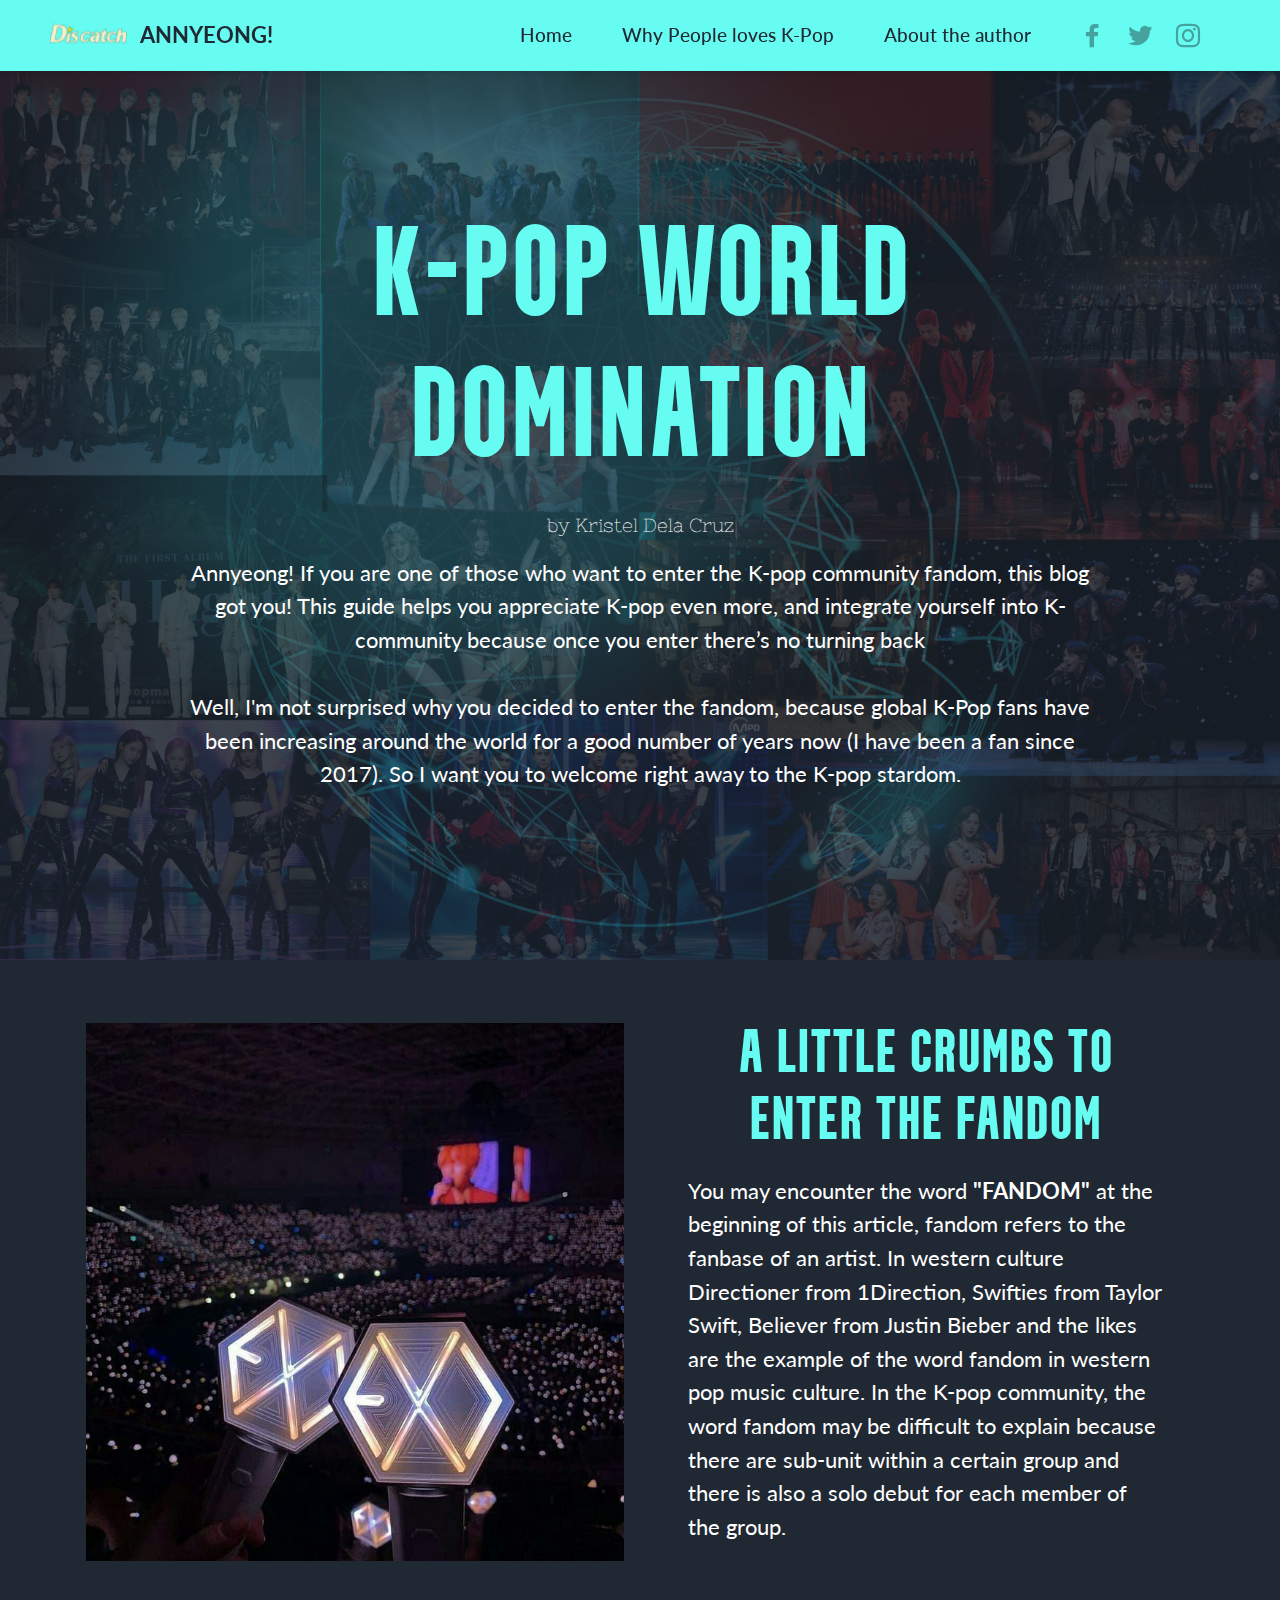
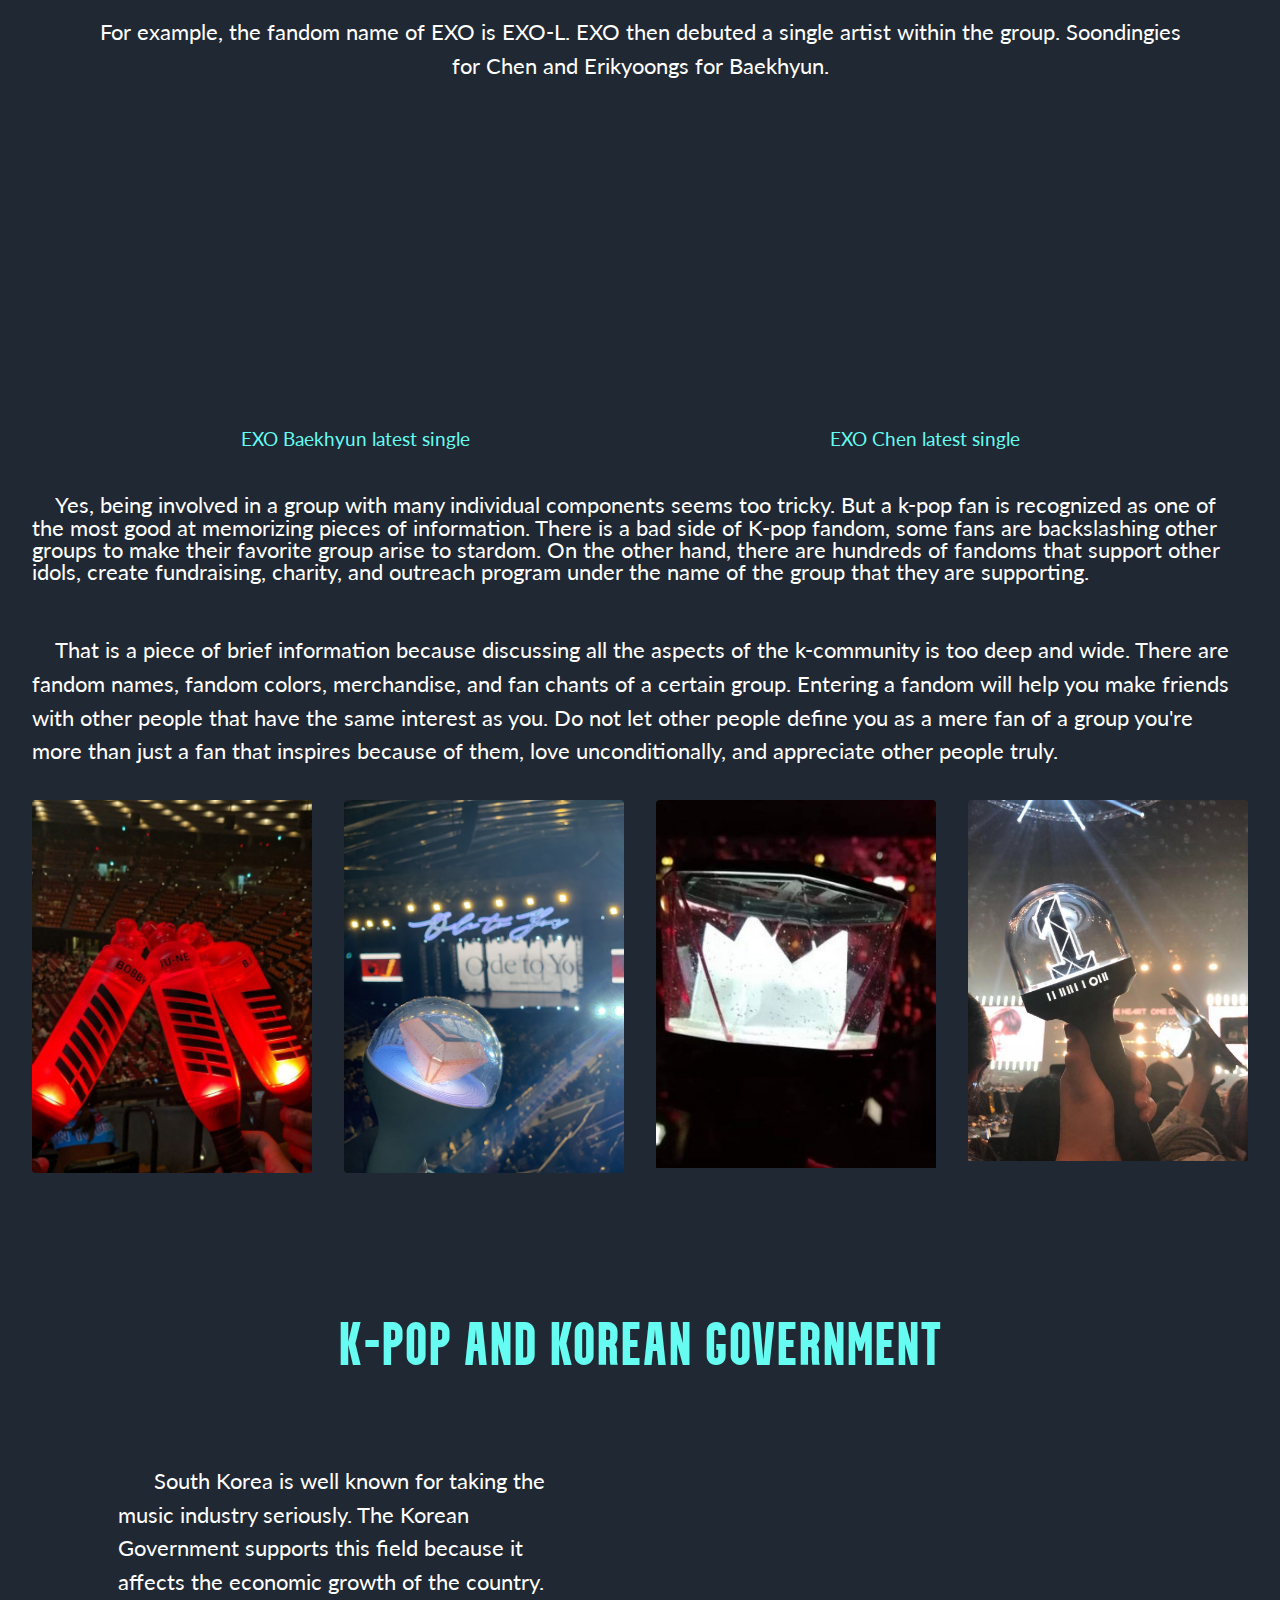
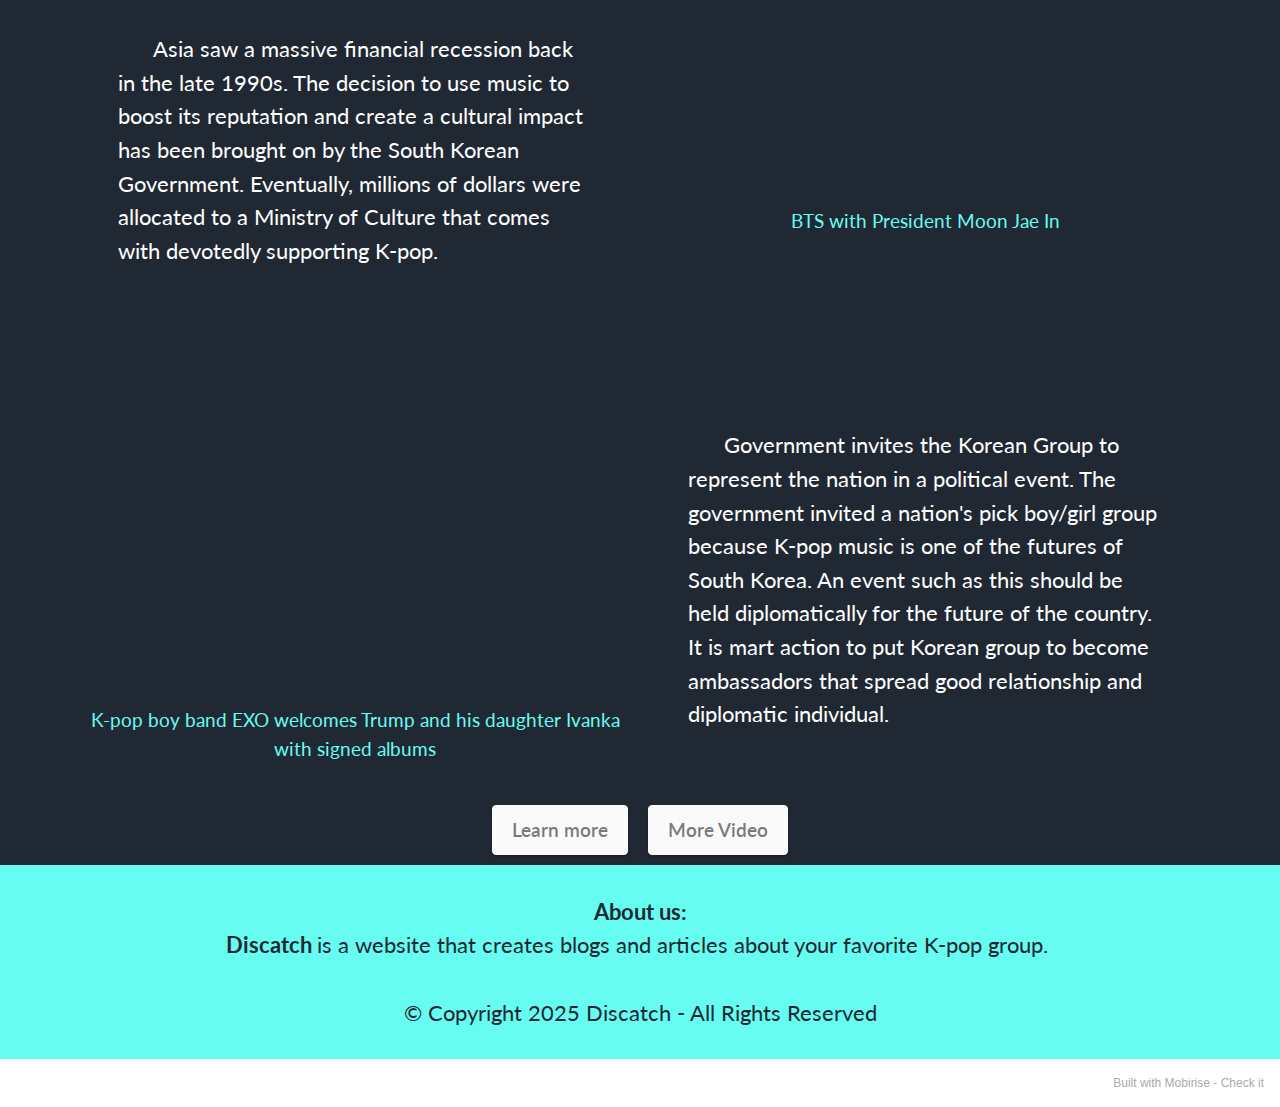
==== commit 36210974: "create github pages" ====
--- a/index.html
+++ b/index.html
@@ -263,7 +263,7 @@
             </div>
         </div>
     </div>
-</section><section style="background-color: #fff; font-family: -apple-system, BlinkMacSystemFont, 'Segoe UI', 'Roboto', 'Helvetica Neue', Arial, sans-serif; color:#aaa; font-size:12px; padding: 0; align-items: center; display: flex;"><a href="https://mobirise.site/c" style="flex: 1 1; height: 3rem; padding-left: 1rem;"></a><p style="flex: 0 0 auto; margin:0; padding-right:1rem;"><a href="https://mobirise.site/s" style="color:#aaa;">Website</a> was designed with Mobirise site themes</p></section><script src="assets/web/assets/jquery/jquery.min.js"></script>  <script src="assets/popper/popper.min.js"></script>  <script src="assets/tether/tether.min.js"></script>  <script src="assets/bootstrap/js/bootstrap.min.js"></script>  <script src="assets/smoothscroll/smooth-scroll.js"></script>  <script src="assets/dropdown/js/nav-dropdown.js"></script>  <script src="assets/dropdown/js/navbar-dropdown.js"></script>  <script src="assets/touchswipe/jquery.touch-swipe.min.js"></script>  <script src="assets/playervimeo/vimeo_player.js"></script>  <script src="assets/theme/js/script.js"></script>  
+</section><section style="background-color: #fff; font-family: -apple-system, BlinkMacSystemFont, 'Segoe UI', 'Roboto', 'Helvetica Neue', Arial, sans-serif; color:#aaa; font-size:12px; padding: 0; align-items: center; display: flex;"><a href="https://mobirise.site/y" style="flex: 1 1; height: 3rem; padding-left: 1rem;"></a><p style="flex: 0 0 auto; margin:0; padding-right:1rem;">Built with Mobirise - <a href="https://mobirise.site/l" style="color:#aaa;">Check it</a></p></section><script src="assets/web/assets/jquery/jquery.min.js"></script>  <script src="assets/popper/popper.min.js"></script>  <script src="assets/tether/tether.min.js"></script>  <script src="assets/bootstrap/js/bootstrap.min.js"></script>  <script src="assets/smoothscroll/smooth-scroll.js"></script>  <script src="assets/dropdown/js/nav-dropdown.js"></script>  <script src="assets/dropdown/js/navbar-dropdown.js"></script>  <script src="assets/touchswipe/jquery.touch-swipe.min.js"></script>  <script src="assets/playervimeo/vimeo_player.js"></script>  <script src="assets/theme/js/script.js"></script>  
   
   
 </body>
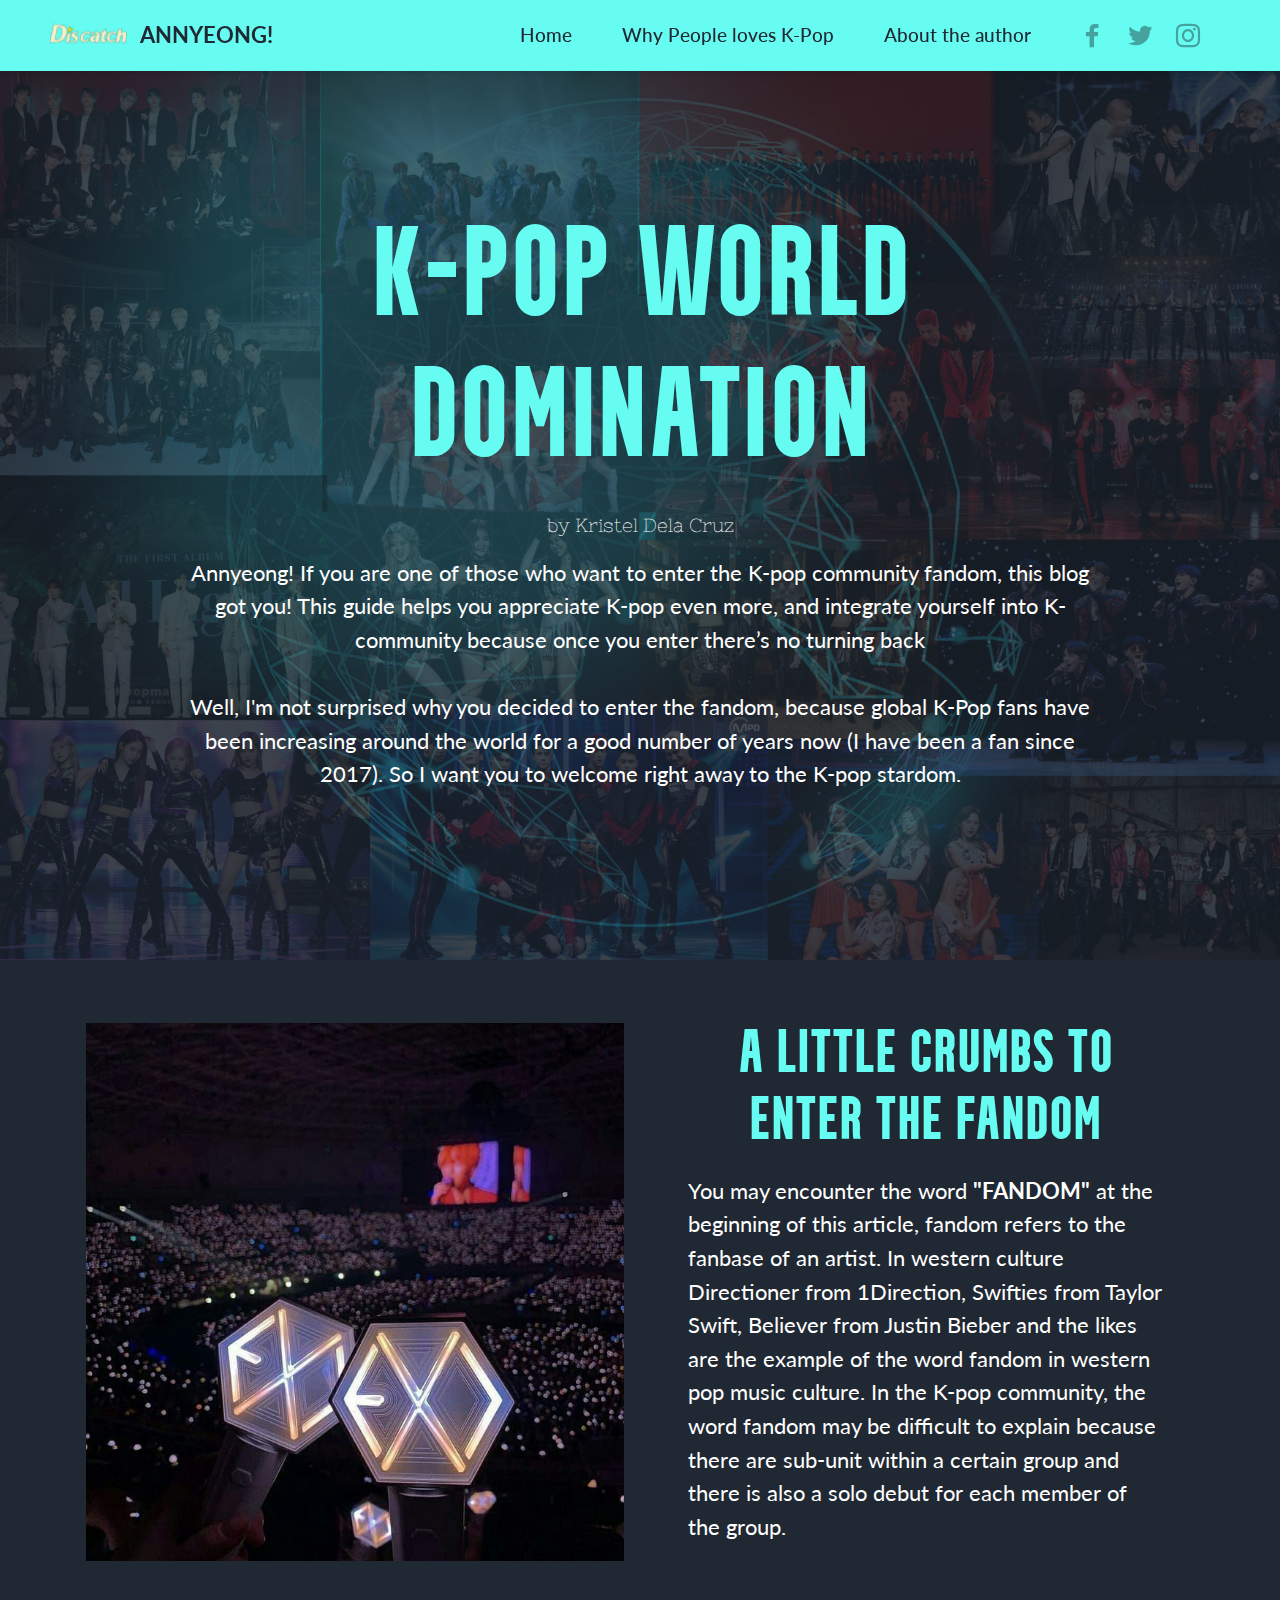
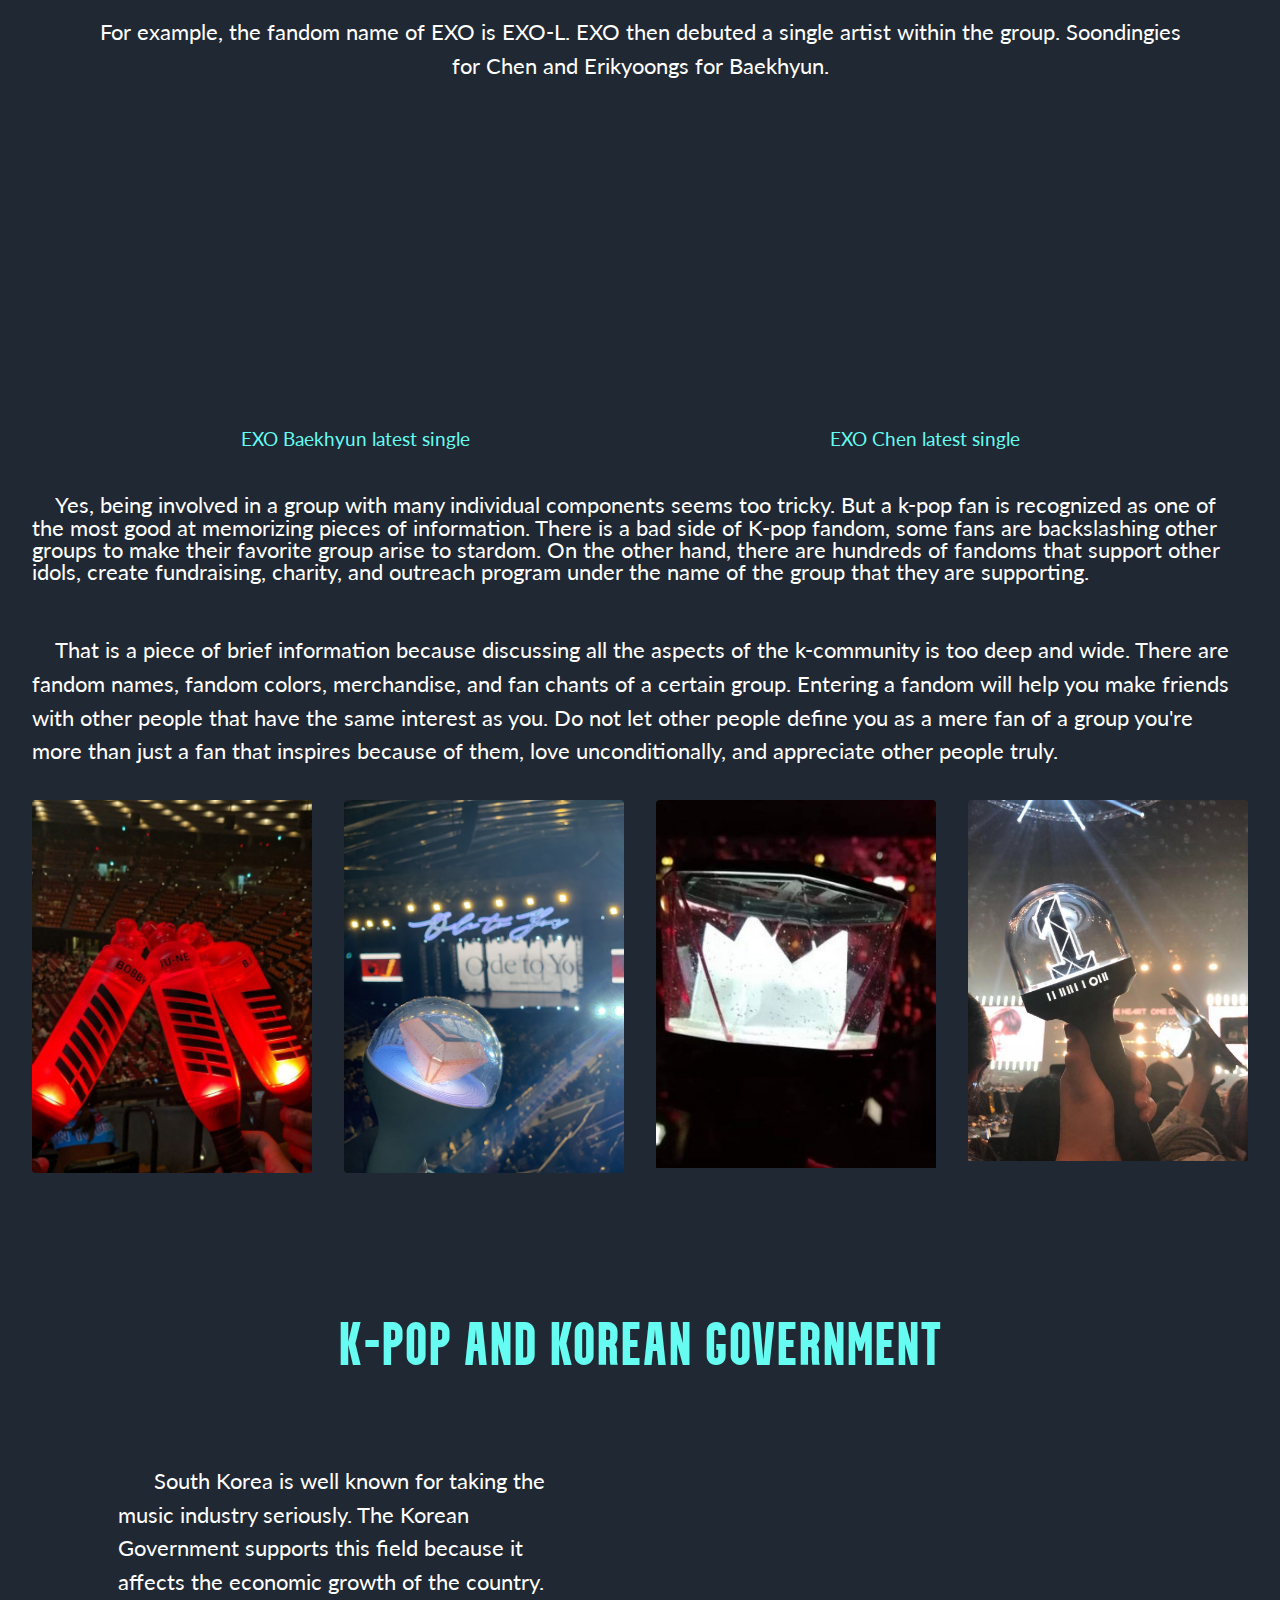
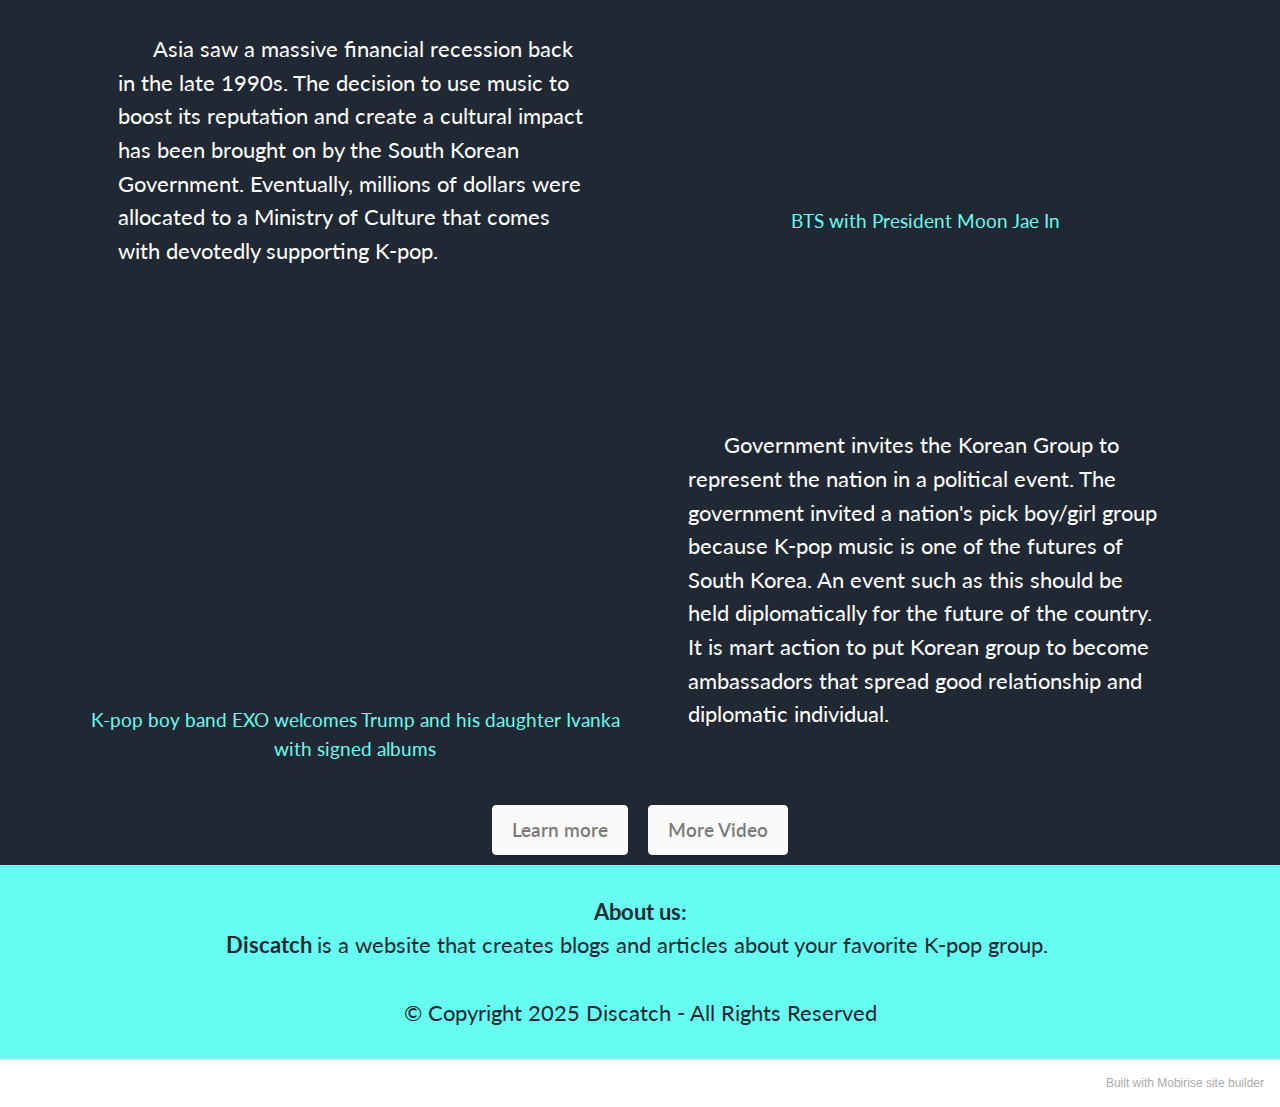
==== commit aa686d64: "create github pages" ====
--- a/index.html
+++ b/index.html
@@ -263,7 +263,7 @@
             </div>
         </div>
     </div>
-</section><section style="background-color: #fff; font-family: -apple-system, BlinkMacSystemFont, 'Segoe UI', 'Roboto', 'Helvetica Neue', Arial, sans-serif; color:#aaa; font-size:12px; padding: 0; align-items: center; display: flex;"><a href="https://mobirise.site/y" style="flex: 1 1; height: 3rem; padding-left: 1rem;"></a><p style="flex: 0 0 auto; margin:0; padding-right:1rem;">Built with Mobirise - <a href="https://mobirise.site/l" style="color:#aaa;">Check it</a></p></section><script src="assets/web/assets/jquery/jquery.min.js"></script>  <script src="assets/popper/popper.min.js"></script>  <script src="assets/tether/tether.min.js"></script>  <script src="assets/bootstrap/js/bootstrap.min.js"></script>  <script src="assets/smoothscroll/smooth-scroll.js"></script>  <script src="assets/dropdown/js/nav-dropdown.js"></script>  <script src="assets/dropdown/js/navbar-dropdown.js"></script>  <script src="assets/touchswipe/jquery.touch-swipe.min.js"></script>  <script src="assets/playervimeo/vimeo_player.js"></script>  <script src="assets/theme/js/script.js"></script>  
+</section><section style="background-color: #fff; font-family: -apple-system, BlinkMacSystemFont, 'Segoe UI', 'Roboto', 'Helvetica Neue', Arial, sans-serif; color:#aaa; font-size:12px; padding: 0; align-items: center; display: flex;"><a href="https://mobirise.site/f" style="flex: 1 1; height: 3rem; padding-left: 1rem;"></a><p style="flex: 0 0 auto; margin:0; padding-right:1rem;">Built with Mobirise <a href="https://mobirise.site/j" style="color:#aaa;">site</a> builder</p></section><script src="assets/web/assets/jquery/jquery.min.js"></script>  <script src="assets/popper/popper.min.js"></script>  <script src="assets/tether/tether.min.js"></script>  <script src="assets/bootstrap/js/bootstrap.min.js"></script>  <script src="assets/smoothscroll/smooth-scroll.js"></script>  <script src="assets/dropdown/js/nav-dropdown.js"></script>  <script src="assets/dropdown/js/navbar-dropdown.js"></script>  <script src="assets/touchswipe/jquery.touch-swipe.min.js"></script>  <script src="assets/playervimeo/vimeo_player.js"></script>  <script src="assets/theme/js/script.js"></script>  
   
   
 </body>
